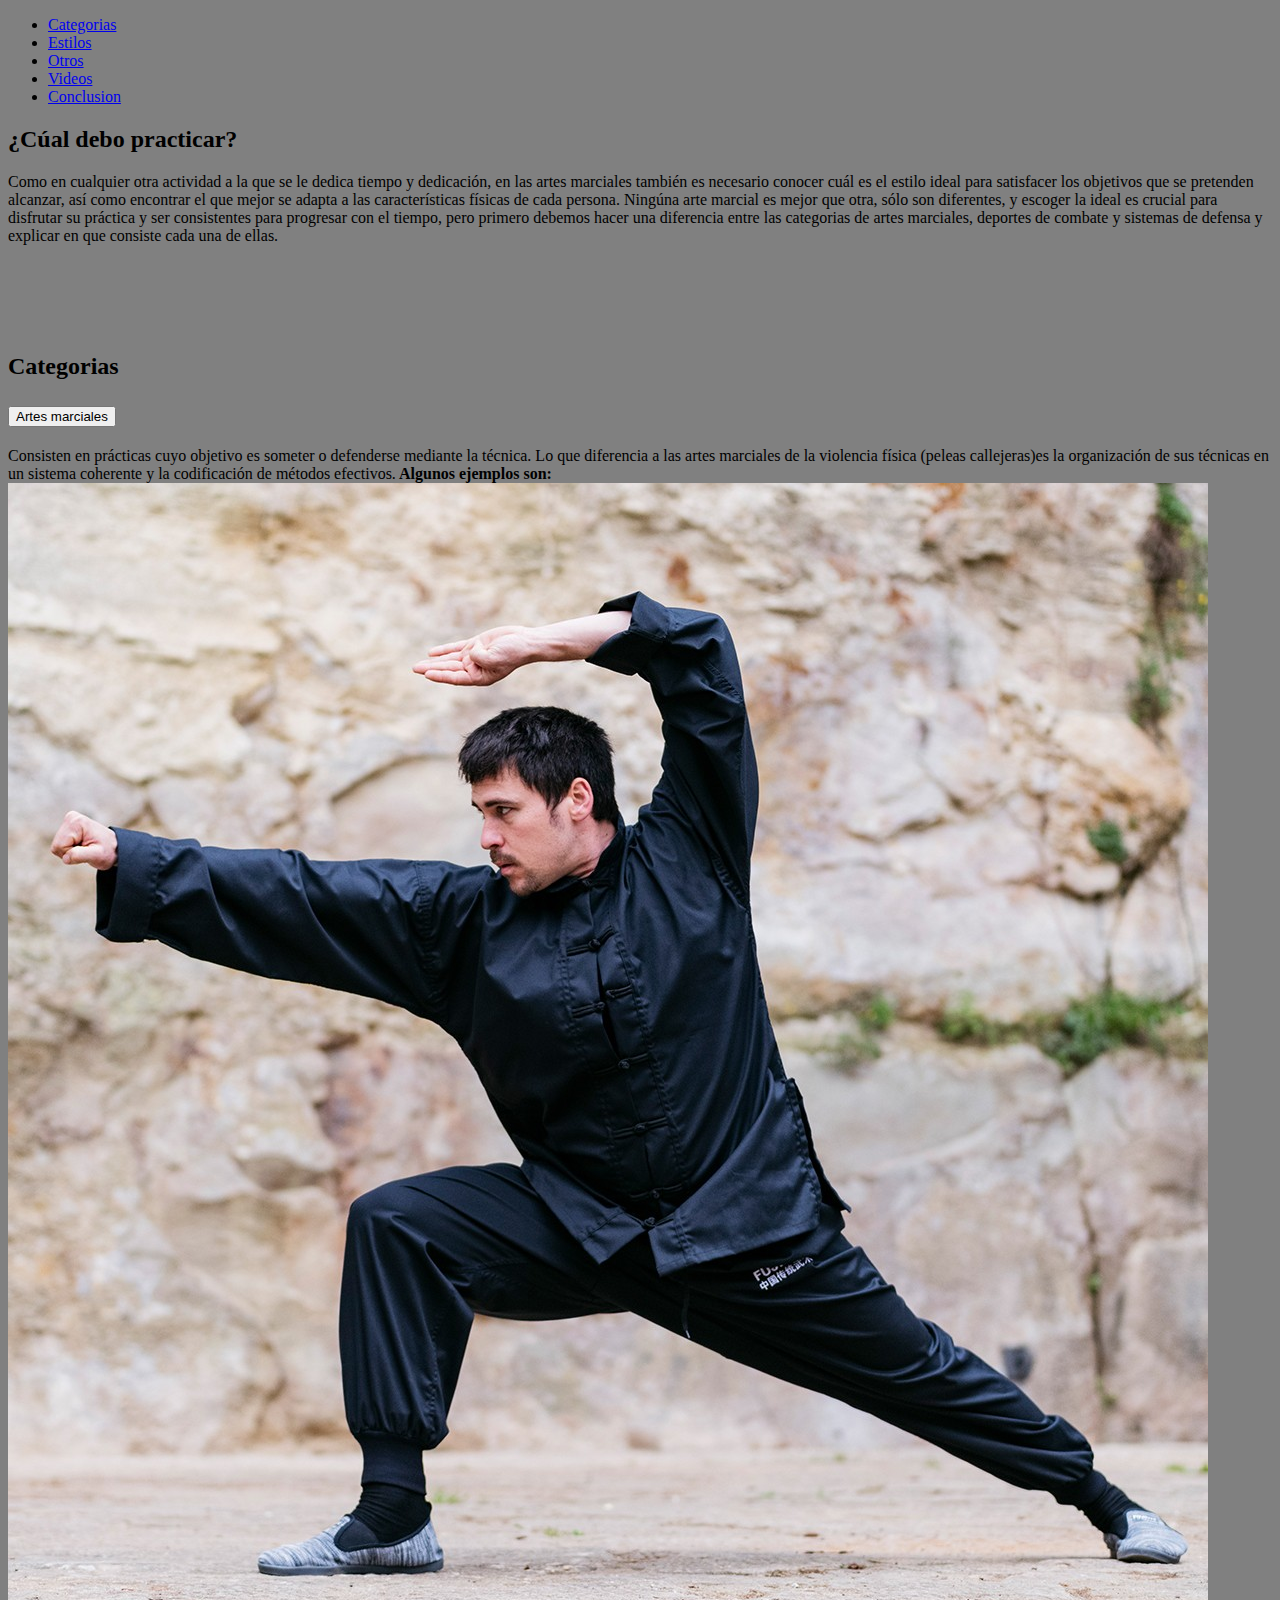
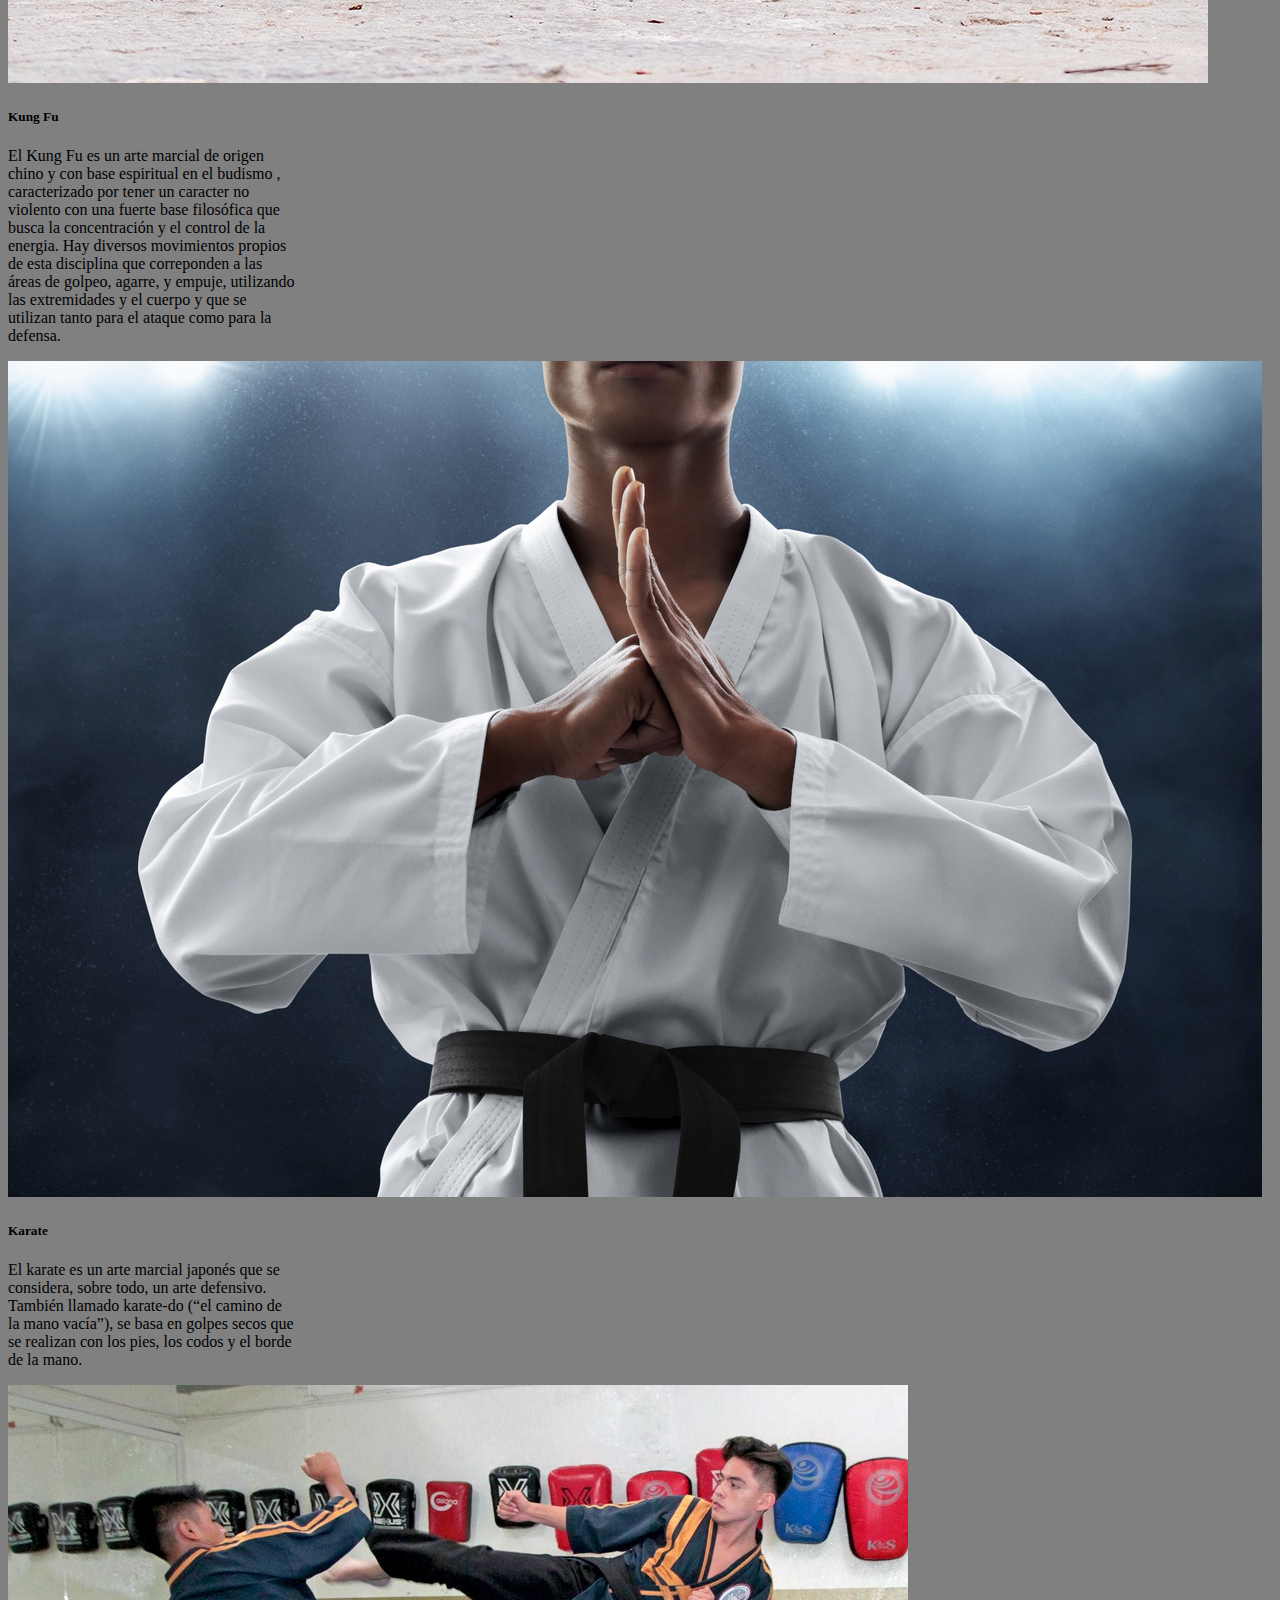
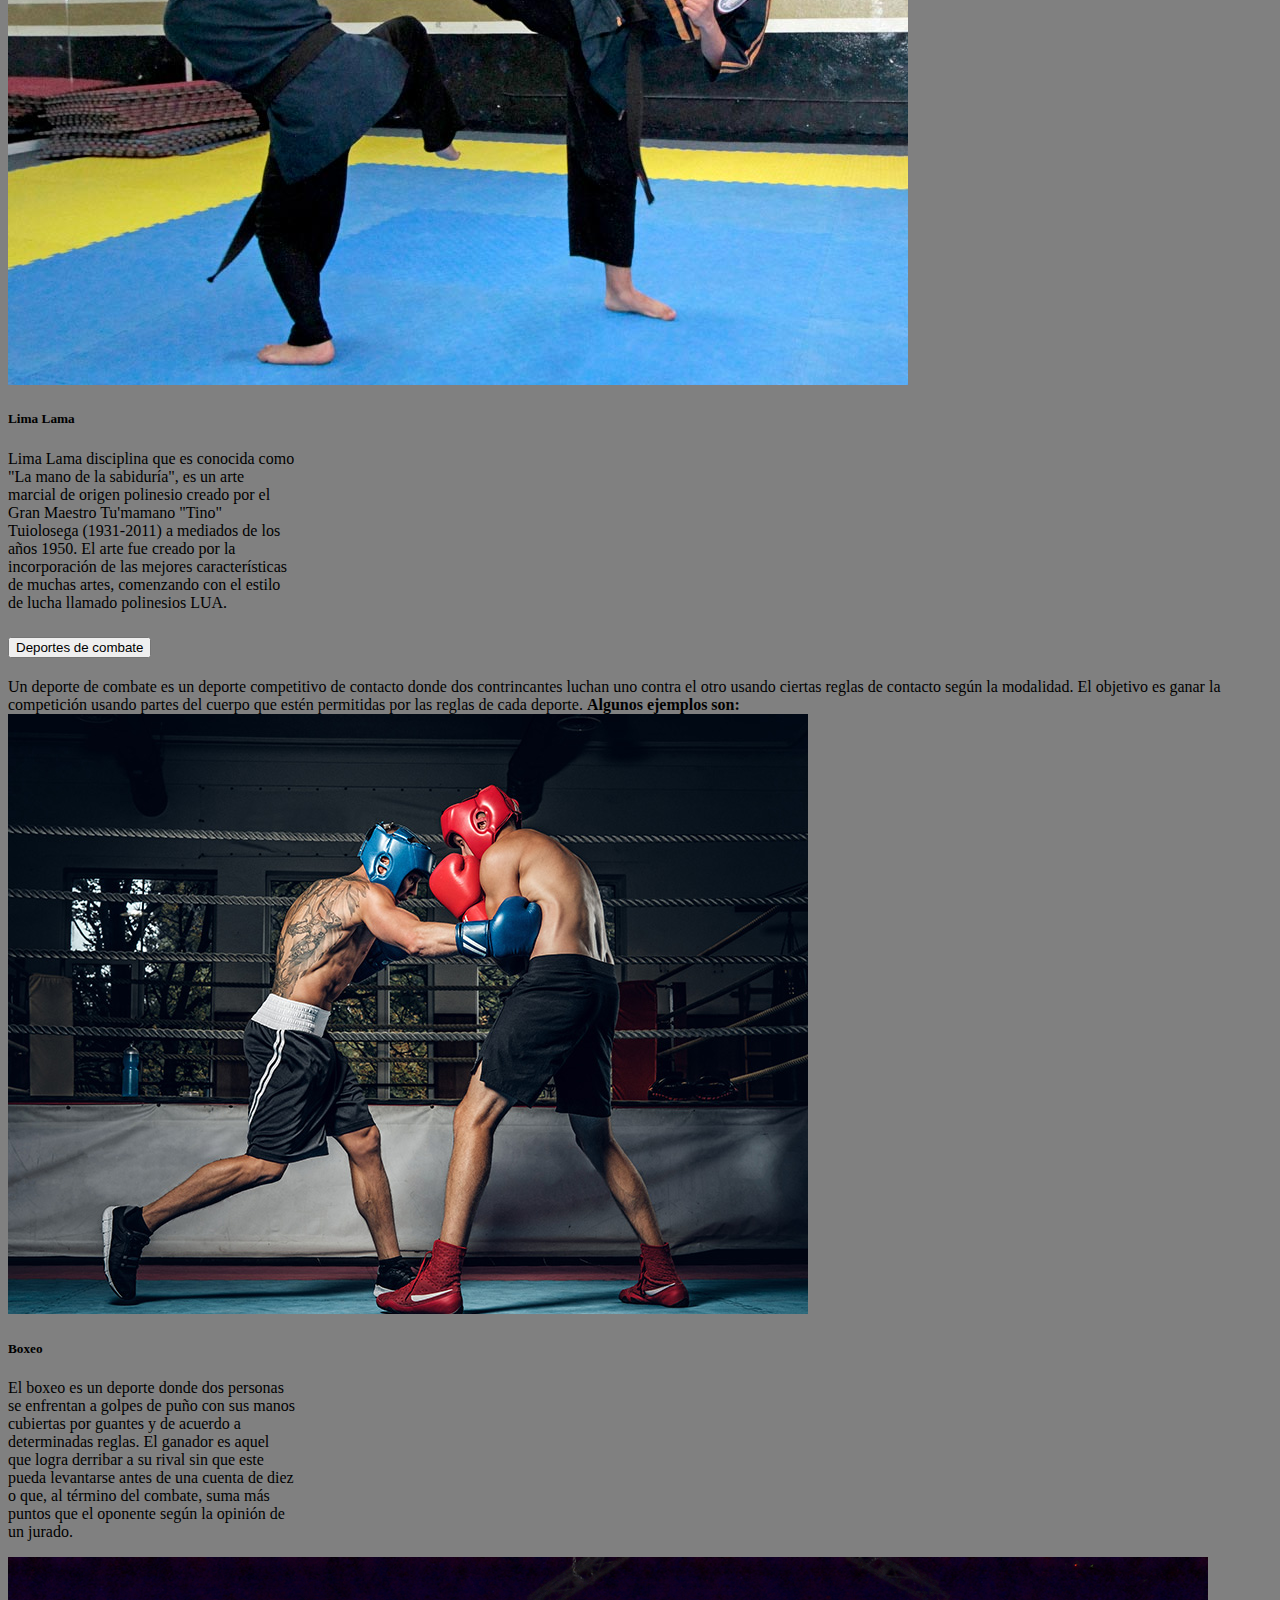
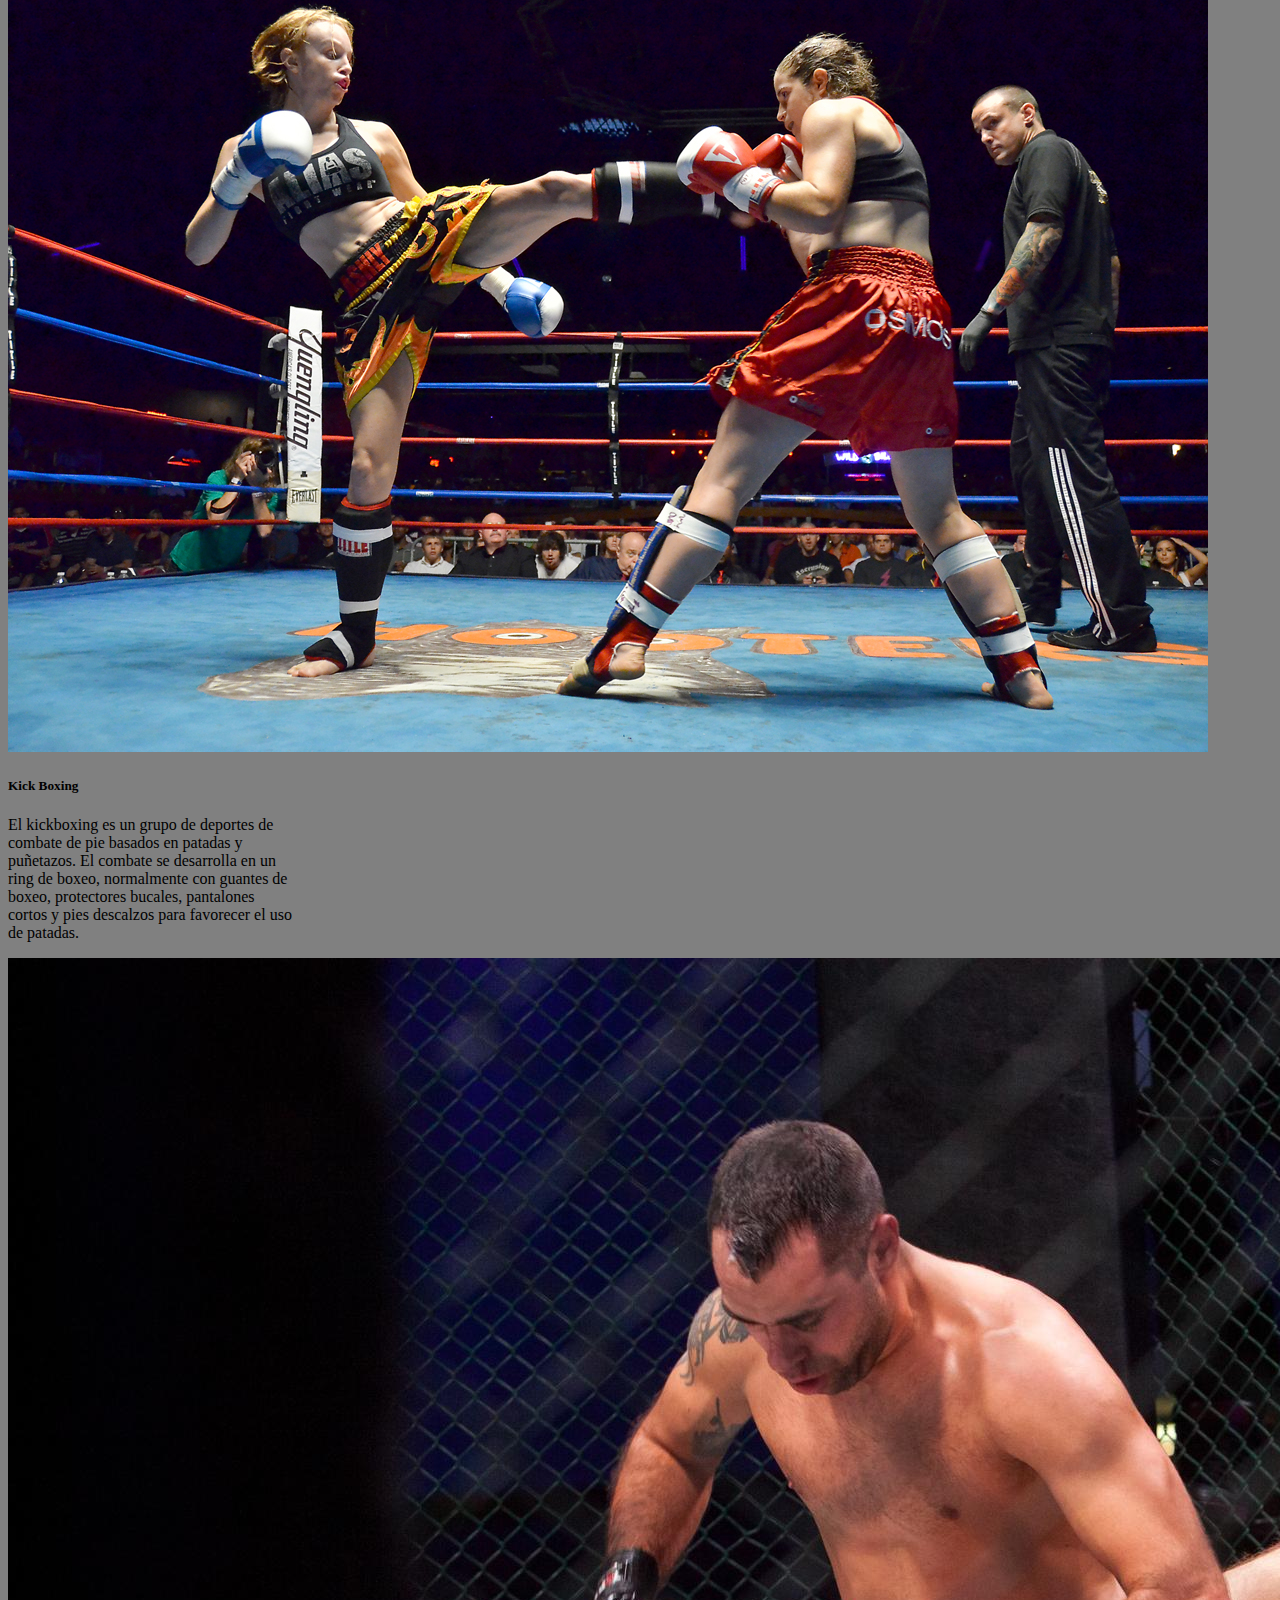
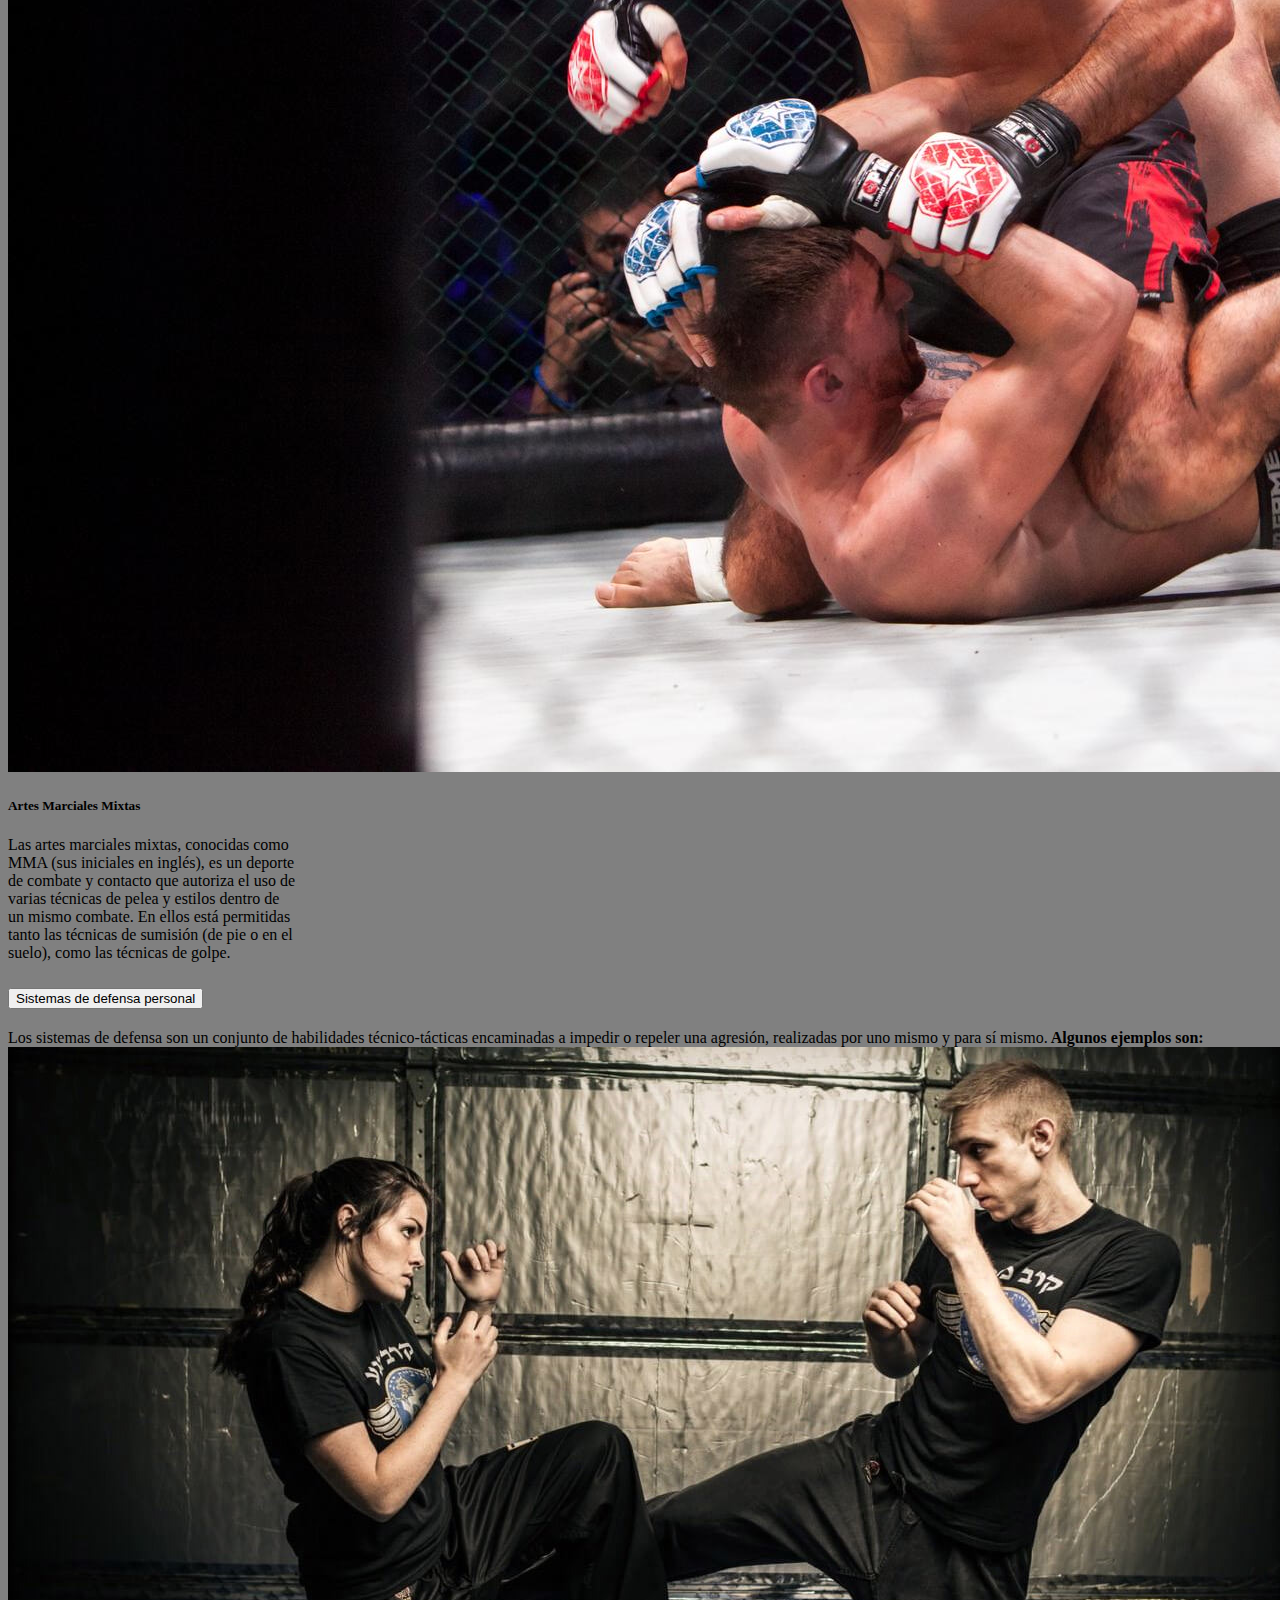
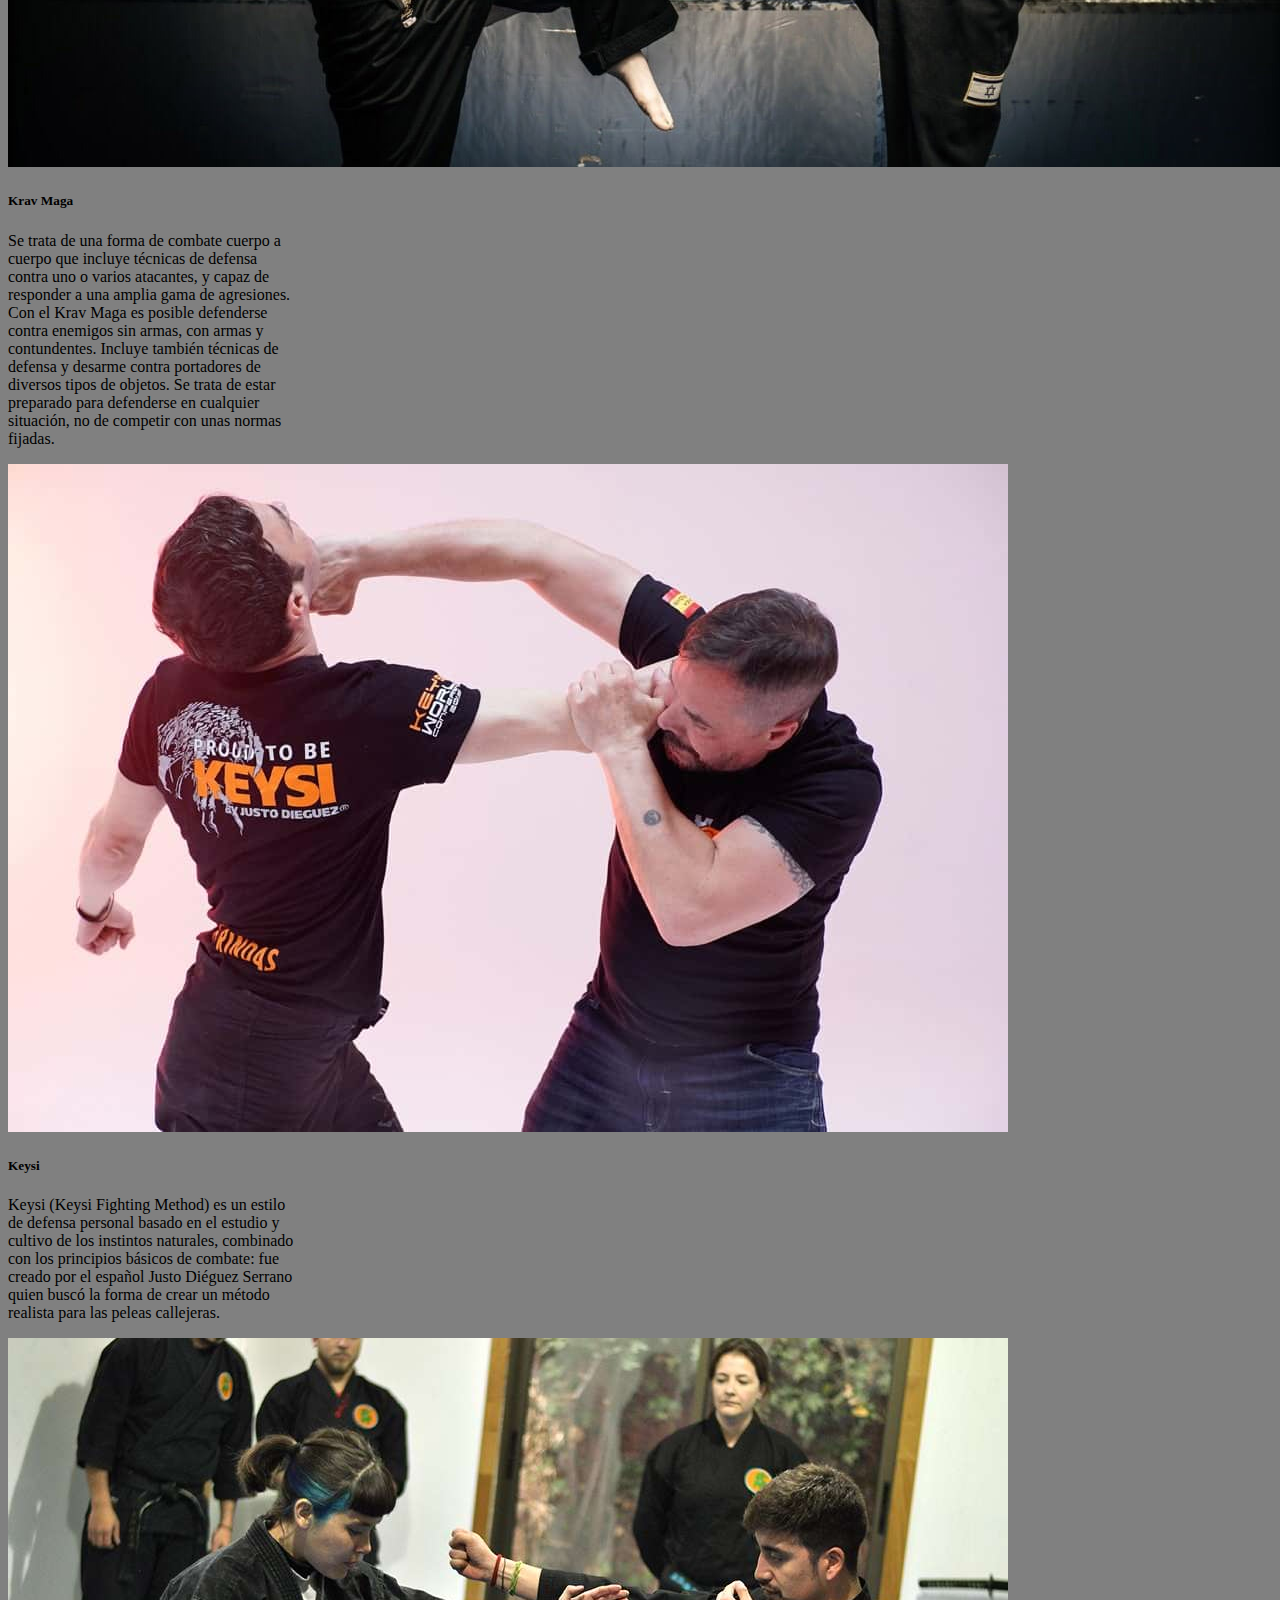
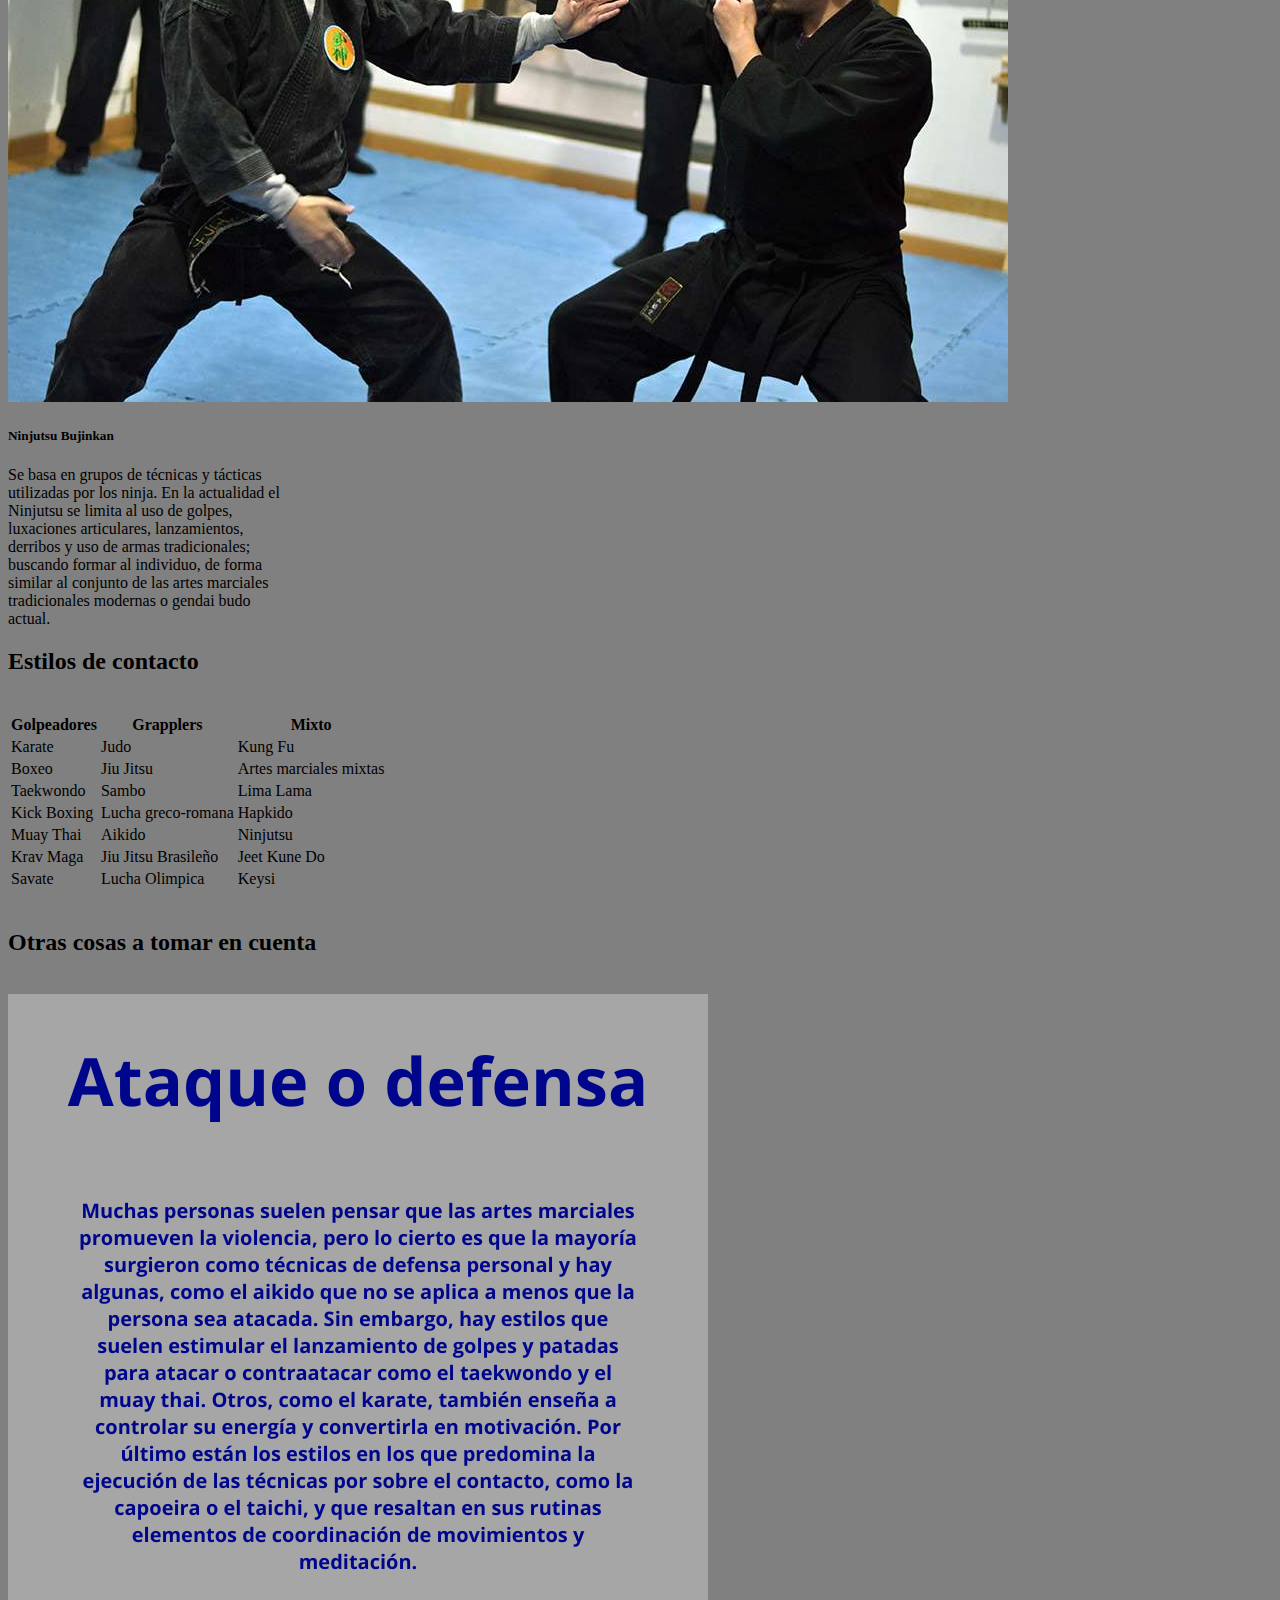
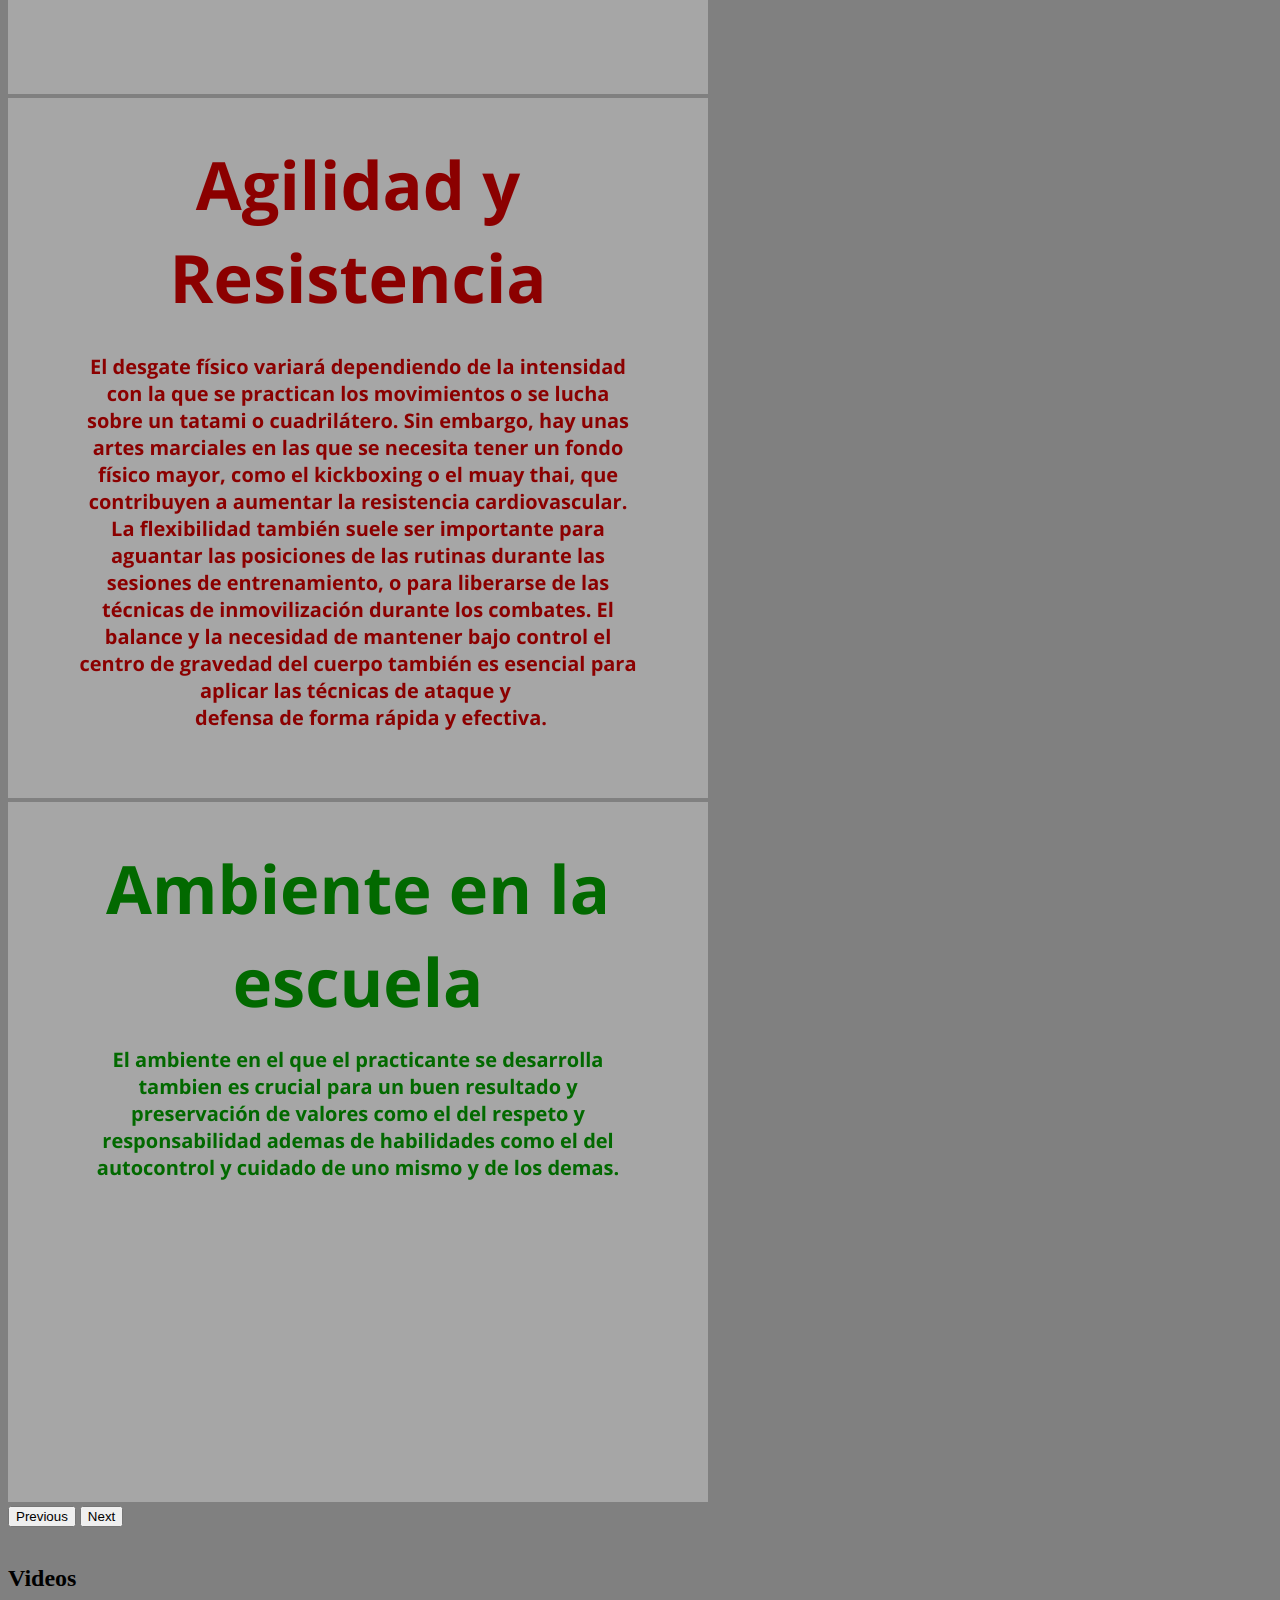
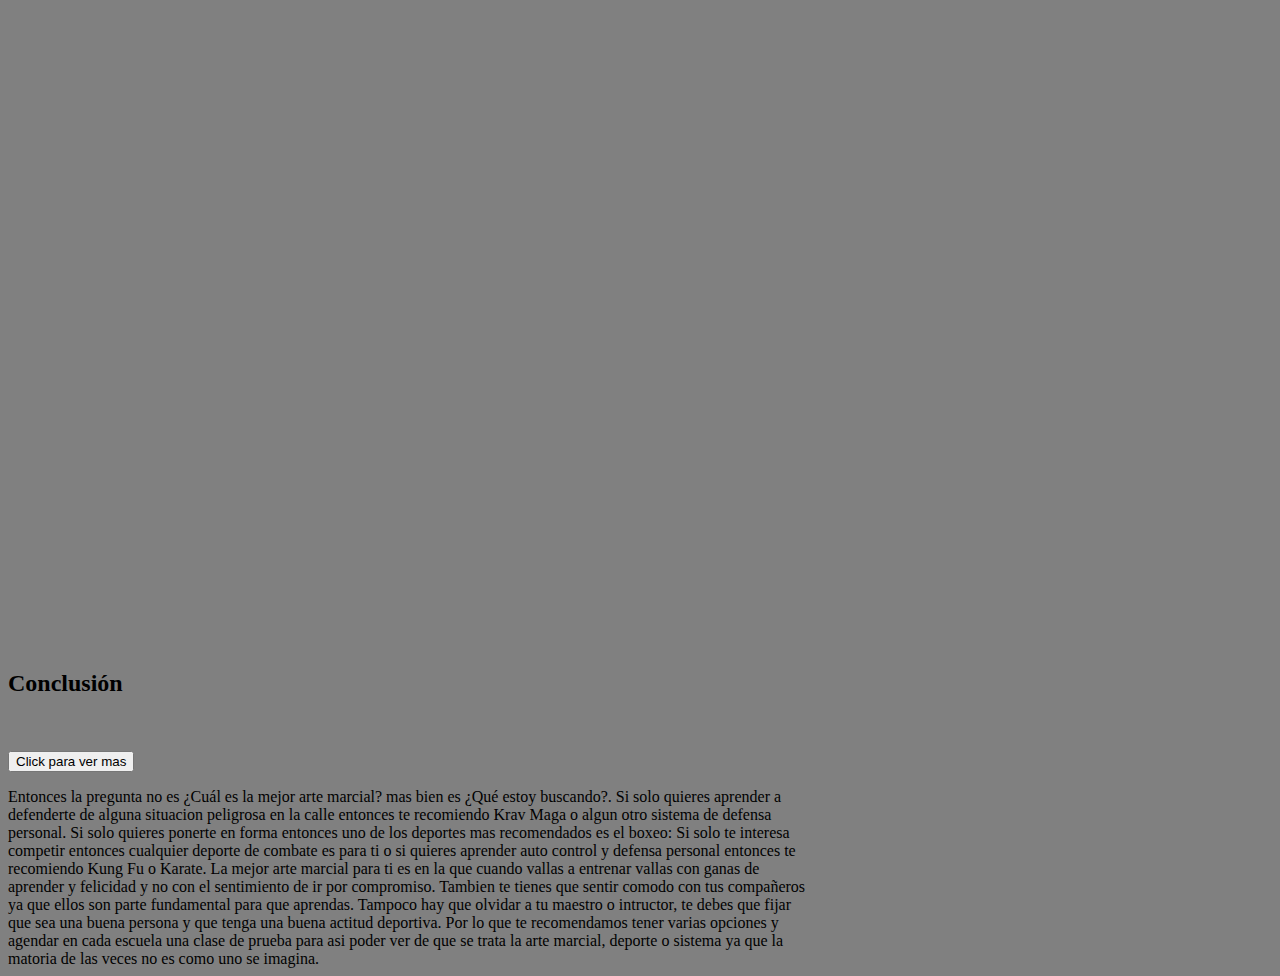
==== Index.html @ 3231413f "ya esta" ====
<!DOCTYPE html>
<html lang="es">
  <head>
    <meta charset="UTF-8" />
    <meta name="viewport" content="width=device-width, initial-scale=1.0" />
    <link
      href="https://cdn.jsdelivr.net/npm/bootstrap@5.3.1/dist/css/bootstrap.min.css"
      rel="stylesheet"
      integrity="sha384-4bw+/aepP/YC94hEpVNVgiZdgIC5+VKNBQNGCHeKRQN+PtmoHDEXuppvnDJzQIu9"
      crossorigin="anonymous"
    />
    <link rel="stylesheet" href="/CSS/Style.css" />
    <title>Document</title>
  </head>
  <body>
    <header>
      <nav class="navbar navbar-expand-lg bg-body-tertiary">
        <div class="container-fluid">
          <div class="collapse navbar-collapse" id="navbarNav">
            <ul class="navbar-nav">
              <li class="nav-item">
                <a
                  class="nav-link active"
                  aria-current="page"
                  href="#categorias"
                  >Categorias</a
                >
              </li>
              <li class="nav-item">
                <a
                  class="nav-link active"
                  aria-current="page"
                  href="#estilos"
                  >Estilos</a
                >
              </li>
              <li class="nav-item">
                <a
                  class="nav-link active"
                  aria-current="page"
                  href="#otros"
                  >Otros</a
                >
              </li>
              <li class="nav-item">
                <a
                  class="nav-link active"
                  aria-current="page"
                  href="#videos"
                  >Videos</a
                >
              </li>
              <li class="nav-item">
                <a
                  class="nav-link active"
                  aria-current="page"
                  href="#co"
                  >Conclusion</a
                >
              </li>
            </ul>
          </div>
        </div>
      </nav>
    </header>
    <main>
      <section>
        <h2>¿Cúal debo practicar?</h2>
        <p>
          Como en cualquier otra actividad a la que se le dedica tiempo y
          dedicación, en las artes marciales también es necesario conocer cuál
          es el estilo ideal para satisfacer los objetivos que se pretenden
          alcanzar, así como encontrar el que mejor se adapta a las
          características físicas de cada persona. Ningúna arte marcial es mejor
          que otra, sólo son diferentes, y escoger la ideal es crucial para
          disfrutar su práctica y ser consistentes para progresar con el tiempo,
          pero primero debemos hacer una diferencia entre las categorias de
          artes marciales, deportes de combate y sistemas de defensa y explicar
          en que consiste cada una de ellas.
        </p>
      </section>
      <br />
      <br />
      <br />
      <br />
      <section>
        <h2 id="categorias">Categorias</h2>
        <div class="accordion" id="accordionExample">
          <div class="accordion-item">
            <h2 class="accordion-header">
              <button
                class="accordion-button"
                type="button"
                data-bs-toggle="collapse"
                data-bs-target="#collapseOne"
                aria-expanded="true"
                aria-controls="collapseOne"
              >
                Artes marciales
              </button>
            </h2>
            <div
              id="collapseOne"
              class="accordion-collapse collapse show"
              data-bs-parent="#accordionExample"
            >
              <div class="accordion-body">
                Consisten en prácticas cuyo objetivo es someter o defenderse
                mediante la técnica. Lo que diferencia a las artes marciales de la
                violencia física (peleas callejeras)es la organización de sus
                técnicas en un sistema coherente y la codificación de métodos
                efectivos.<strong> Algunos ejemplos son:</strong>
              </div>
  
              <div class="container text-center">
                <div class="row">
                  <div class="col">
                    <div class="card" style="width: 18rem">
                      <img
                        src="/img/imgkungFu.jpg"
                        class="card-img-top"
                        alt="..."
                      />
                      <div class="card-body">
                        <h5 class="card-title">Kung Fu</h5>
                        <p class="card-text">
                          El Kung Fu es un arte marcial de origen chino y con base
                          espiritual en el budismo , caracterizado por tener un
                          caracter no violento con una fuerte base filosófica que
                          busca la concentración y el control de la energia. Hay
                          diversos movimientos propios de esta disciplina que
                          correponden a las áreas de golpeo, agarre, y empuje,
                          utilizando las extremidades y el cuerpo y que se
                          utilizan tanto para el ataque como para la defensa.
                        </p>
                      </div>
                    </div>
                  </div>
                  <div class="col">
                    <div class="card" style="width: 18rem">
                      <img
                        src="/img/imgKarate.jpg"
                        class="card-img-top"
                        alt="..."
                      />
                      <div class="card-body">
                        <h5 class="card-title">Karate</h5>
                        <p class="card-text">
                          El karate es un arte marcial japonés que se considera,
                          sobre todo, un arte defensivo. También llamado karate-do
                          (“el camino de la mano vacía”), se basa en golpes secos
                          que se realizan con los pies, los codos y el borde de la
                          mano.
                        </p>
                      </div>
                    </div>
                  </div>
  
                  <div class="col">
                    <div class="card" style="width: 18rem">
                      <img
                        src="/img/imgLimaLama.jpg"
                        class="card-img-top"
                        alt="..."
                      />
                      <div class="card-body">
                        <h5 class="card-title">Lima Lama</h5>
                        <p class="card-text">
                          Lima Lama disciplina que es conocida como "La mano de la
                          sabiduría", es un arte marcial de origen polinesio
                          creado por el Gran Maestro Tu'mamano "Tino" Tuiolosega
                          (1931-2011) a mediados de los años 1950. El arte fue
                          creado por la incorporación de las mejores
                          características de muchas artes, comenzando con el
                          estilo de lucha llamado polinesios LUA.
                        </p>
                      </div>
                    </div>
                  </div>
                </div>
              </div>
            </div>
          </div>
          <div class="accordion-item">
            <h2 class="accordion-header">
              <button
                class="accordion-button collapsed"
                type="button"
                data-bs-toggle="collapse"
                data-bs-target="#collapseTwo"
                aria-expanded="false"
                aria-controls="collapseTwo"
              >
                Deportes de combate
              </button>
            </h2>
            <div
              id="collapseTwo"
              class="accordion-collapse collapse"
              data-bs-parent="#accordionExample"
            >
              <div class="accordion-body">
                Un deporte de combate es un deporte competitivo de contacto donde
                dos contrincantes luchan uno contra el otro usando ciertas reglas
                de contacto según la modalidad. El objetivo es ganar la
                competición usando partes del cuerpo que estén permitidas por las
                reglas de cada deporte. <strong> Algunos ejemplos son:</strong>
              </div>
              <div class="container text-center">
                <div class="row">
                  <div class="col">
                    <div class="card" style="width: 18rem">
                      <img
                        src="/img/imgBoxeo.jpg"
                        class="card-img-top"
                        alt="..."
                      />
                      <div class="card-body">
                        <h5 class="card-title">Boxeo</h5>
                        <p class="card-text">
                          El boxeo es un deporte donde dos personas se enfrentan a
                          golpes de puño con sus manos cubiertas por guantes y de
                          acuerdo a determinadas reglas. El ganador es aquel que
                          logra derribar a su rival sin que este pueda levantarse
                          antes de una cuenta de diez o que, al término del
                          combate, suma más puntos que el oponente según la
                          opinión de un jurado.
                        </p>
                      </div>
                    </div>
                  </div>
                  <div class="col">
                    <div class="card" style="width: 18rem">
                      <img
                        src="/img/imgKickBoxing.jpg"
                        class="card-img-top"
                        alt="..."
                      />
                      <div class="card-body">
                        <h5 class="card-title">Kick Boxing</h5>
                        <p class="card-text">
                          El kickboxing es un grupo de deportes de combate de pie
                          basados en patadas y puñetazos. El combate se desarrolla
                          en un ring de boxeo, normalmente con guantes de boxeo,
                          protectores bucales, pantalones cortos y pies descalzos
                          para favorecer el uso de patadas.
                        </p>
                      </div>
                    </div>
                  </div>
  
                  <div class="col">
                    <div class="card" style="width: 18rem">
                      <img
                        src="/img/imgMMA.jpg"
                        class="card-img-top"
                        alt="..."
                      />
                      <div class="card-body">
                        <h5 class="card-title">Artes Marciales Mixtas</h5>
                        <p class="card-text">
                          Las artes marciales mixtas, conocidas como MMA (sus
                          iniciales en inglés), es un deporte de combate y
                          contacto que autoriza el uso de varias técnicas de pelea
                          y estilos dentro de un mismo combate. En ellos está
                          permitidas tanto las técnicas de sumisión (de pie o en
                          el suelo), como las técnicas de golpe.
                        </p>
                      </div>
                    </div>
                  </div>
                </div>
              </div>
            </div>
          </div>
          <div class="accordion-item">
            <h2 class="accordion-header">
              <button
                class="accordion-button collapsed"
                type="button"
                data-bs-toggle="collapse"
                data-bs-target="#collapseThree"
                aria-expanded="false"
                aria-controls="collapseThree"
              >
                Sistemas de defensa personal
              </button>
            </h2>
            <div
              id="collapseThree"
              class="accordion-collapse collapse"
              data-bs-parent="#accordionExample"
            >
              <div class="accordion-body">
                Los sistemas de defensa son un conjunto de habilidades
                técnico-tácticas encaminadas a impedir o repeler una agresión,
                realizadas por uno mismo y para sí mismo.<strong>
                  Algunos ejemplos son:</strong
                >
              </div>
              <div class="container text-center">
                <div class="row">
                  <div class="col">
                    <div class="card" style="width: 18rem">
                      <img
                        src="/img/imgKravMaga.jpg"
                        class="card-img-top"
                        alt="..."
                      />
                      <div class="card-body">
                        <h5 class="card-title">Krav Maga</h5>
                        <p class="card-text">
                          Se trata de una forma de combate cuerpo a cuerpo que
                          incluye técnicas de defensa contra uno o varios
                          atacantes, y capaz de responder a una amplia gama de
                          agresiones. Con el Krav Maga es posible defenderse
                          contra enemigos sin armas, con armas y contundentes.
                          Incluye también técnicas de defensa y desarme contra
                          portadores de diversos tipos de objetos. Se trata de
                          estar preparado para defenderse en cualquier situación,
                          no de competir con unas normas fijadas.
                        </p>
                      </div>
                    </div>
                  </div>
                  <div class="col">
                    <div class="card" style="width: 18rem">
                      <img
                        src="/img/imgKeysi.jpg"
                        class="card-img-top"
                        alt="..."
                      />
                      <div class="card-body">
                        <h5 class="card-title">Keysi</h5>
                        <p class="card-text">
                          Keysi (Keysi Fighting Method) es un estilo de defensa
                          personal basado en el estudio y cultivo de los instintos
                          naturales, combinado con los principios básicos de
                          combate: fue creado por el español Justo Diéguez Serrano
                          quien buscó la forma de crear un método realista para
                          las peleas callejeras.
                        </p>
                      </div>
                    </div>
                  </div>
  
                  <div class="col">
                    <div class="card" style="width: 18rem">
                      <img
                        src="/img/imgNinjutsu.jpg"
                        class="card-img-top"
                        alt="..."
                      />
                      <div class="card-body">
                        <h5 class="card-title">Ninjutsu Bujinkan</h5>
                        <p class="card-text">
                          Se basa en grupos de técnicas y tácticas utilizadas por
                          los ninja. En la actualidad el Ninjutsu se limita al uso
                          de golpes, luxaciones articulares, lanzamientos,
                          derribos y uso de armas tradicionales; buscando formar
                          al individuo, de forma similar al conjunto de las artes
                          marciales tradicionales modernas o gendai budo actual.
                        </p>
                      </div>
                    </div>
                  </div>
                </div>
              </div>
            </div>
          </div>
        </div>
      </section>
      <section>
        <h2 id="estilos">Estilos de contacto</h2>
        <br />
        <table class="table table-dark table-striped">
          <tr>
            <th>Golpeadores</th>
            <th>Grapplers</th>
            <th>Mixto</th>
          </tr>
          <tr>
            <td>Karate</td>
            <td>Judo</td>
            <td>Kung Fu</td>
          </tr>
          <tr>
            <td>Boxeo</td>
            <td>Jiu Jitsu</td>
            <td>Artes marciales mixtas</td>
          </tr>
          <tr>
            <td>Taekwondo</td>
            <td>Sambo</td>
            <td>Lima Lama</td>
          </tr>
          <tr>
            <td>Kick Boxing</td>
            <td>Lucha greco-romana</td>
            <td>Hapkido</td>
          </tr>
          <tr>
            <td>Muay Thai</td>
            <td>Aikido</td>
            <td>Ninjutsu</td>
          </tr>
          <tr>
            <td>Krav Maga</td>
            <td>Jiu Jitsu Brasileño</td>
            <td>Jeet Kune Do</td>
          </tr>
          <tr>
            <td>Savate</td>
            <td>Lucha Olimpica</td>
            <td>Keysi</td>
          </tr>
        </table>
      </section>
      <br>
      <section class="container-sm">
        <h2 id="otros">Otras cosas a tomar en cuenta</h2>
        <br />
        <div id="carouselExample" class="carousel slide container-sm">
          <div class="carousel-inner">
            <div class="carousel-item active">
              <img
                src="/img/imgAtaque.png"
                class="d-block w-100"
                alt="100px"
                height="700px"
              />
            </div>
            <div class="carousel-item">
              <img
                src="/img/imgAgilidad.png"
                class="d-block w-100"
                alt="100px"
                height="700px"
              />
            </div>
            <div class="carousel-item">
              <img
                src="/img/imgAmbiente.png"
                class="d-block w-100"
                alt="100px"
                height="700px"
              />
            </div>
          </div>
          <button
            class="carousel-control-prev"
            type="button"
            data-bs-target="#carouselExample"
            data-bs-slide="prev"
          >
            <span class="carousel-control-prev-icon" aria-hidden="true"></span>
            <span class="visually-hidden">Previous</span>
          </button>
          <button
            class="carousel-control-next"
            type="button"
            data-bs-target="#carouselExample"
            data-bs-slide="next"
          >
            <span class="carousel-control-next-icon" aria-hidden="true"></span>
            <span class="visually-hidden">Next</span>
          </button>
        </div>
      </section>
      <br>
      <section>
        <div class="container text-center">
          <h2 id="videos">Videos</h2>
          <div class="row">
            <div class="col">
              <iframe
                width="560"
                height="315"
                src="https://www.youtube.com/embed/2RwvU5Iuhfs?si=D4jp85lC6Nu6OdGp"
                title="YouTube video player"
                frameborder="0"
                allow="accelerometer; autoplay; clipboard-write; encrypted-media; gyroscope; picture-in-picture; web-share"
                allowfullscreen
                class="ajustarElementoCentro"
              ></iframe>
            </div>
            <div class="col"></div>
            <div class="col">
              <iframe
                width="560"
                height="315"
                src="https://www.youtube.com/embed/PA5SdMKw2DI?si=IlJ-imymdvwQT5QC"
                title="YouTube video player"
                frameborder="0"
                allow="accelerometer; autoplay; clipboard-write; encrypted-media; gyroscope; picture-in-picture; web-share"
                allowfullscreen
                class="ajustarElementoCentro"
              ></iframe>
            </div>
          </div>
        </div>
      </section>
      <section class="container-sm">
        <h2 id="co">Conclusión</h2>
        <br />
        <p>
          <button
            class="btn btn-primary"
            type="button"
            data-bs-toggle="collapse"
            data-bs-target="#collapseWidthExample"
            aria-expanded="false"
            aria-controls="collapseWidthExample"
          >
            Click para ver mas
          </button>
        </p>
        <div style="min-height: 120px">
          <div class="collapse collapse-horizontal" id="collapseWidthExample">
            <div class="card card-body" style="width: 800px">
              Entonces la pregunta no es ¿Cuál es la mejor arte marcial? mas
              bien es ¿Qué estoy buscando?. Si solo quieres aprender a
              defenderte de alguna situacion peligrosa en la calle entonces te
              recomiendo Krav Maga o algun otro sistema de defensa personal. Si
              solo quieres ponerte en forma entonces uno de los deportes mas
              recomendados es el boxeo: Si solo te interesa competir entonces
              cualquier deporte de combate es para ti o si quieres aprender auto
              control y defensa personal entonces te recomiendo Kung Fu o
              Karate. La mejor arte marcial para ti es en la que cuando vallas a
              entrenar vallas con ganas de aprender y felicidad y no con el
              sentimiento de ir por compromiso. Tambien te tienes que sentir
              comodo con tus compañeros ya que ellos son parte fundamental para
              que aprendas. Tampoco hay que olvidar a tu maestro o intructor, te
              debes que fijar que sea una buena persona y que tenga una buena
              actitud deportiva. Por lo que te recomendamos tener varias
              opciones y agendar en cada escuela una clase de prueba para asi
              poder ver de que se trata la arte marcial, deporte o sistema ya
              que la matoria de las veces no es como uno se imagina.
            </div>
          </div>
        </div>
      </section>
    </main>
    <script
      src="https://cdn.jsdelivr.net/npm/bootstrap@5.3.1/dist/js/bootstrap.bundle.min.js"
      integrity="sha384-HwwvtgBNo3bZJJLYd8oVXjrBZt8cqVSpeBNS5n7C8IVInixGAoxmnlMuBnhbgrkm"
      crossorigin="anonymous"
    ></script>
  </body>
</html>
---- CSS/Style.css ----
html{
    background: gray;
}


@import "../node_modules/bootstrap/scss/bootstrap";
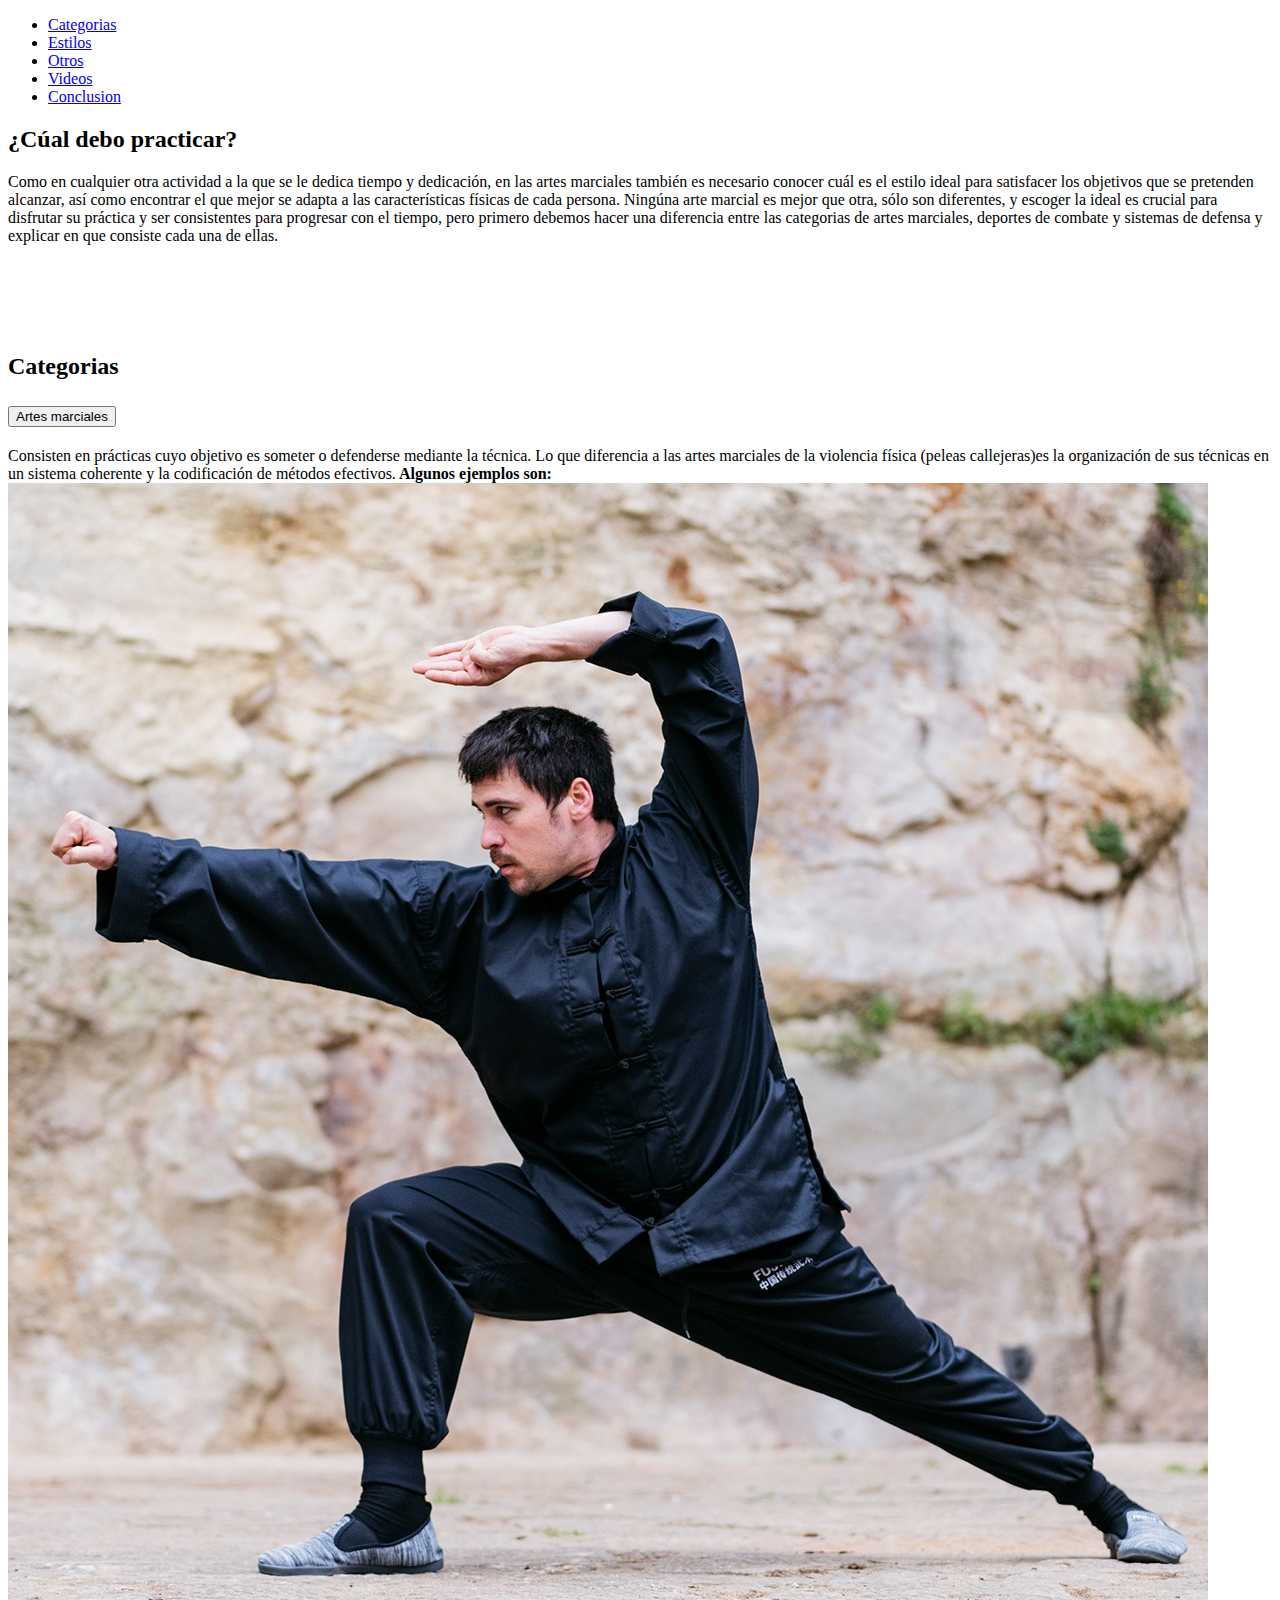
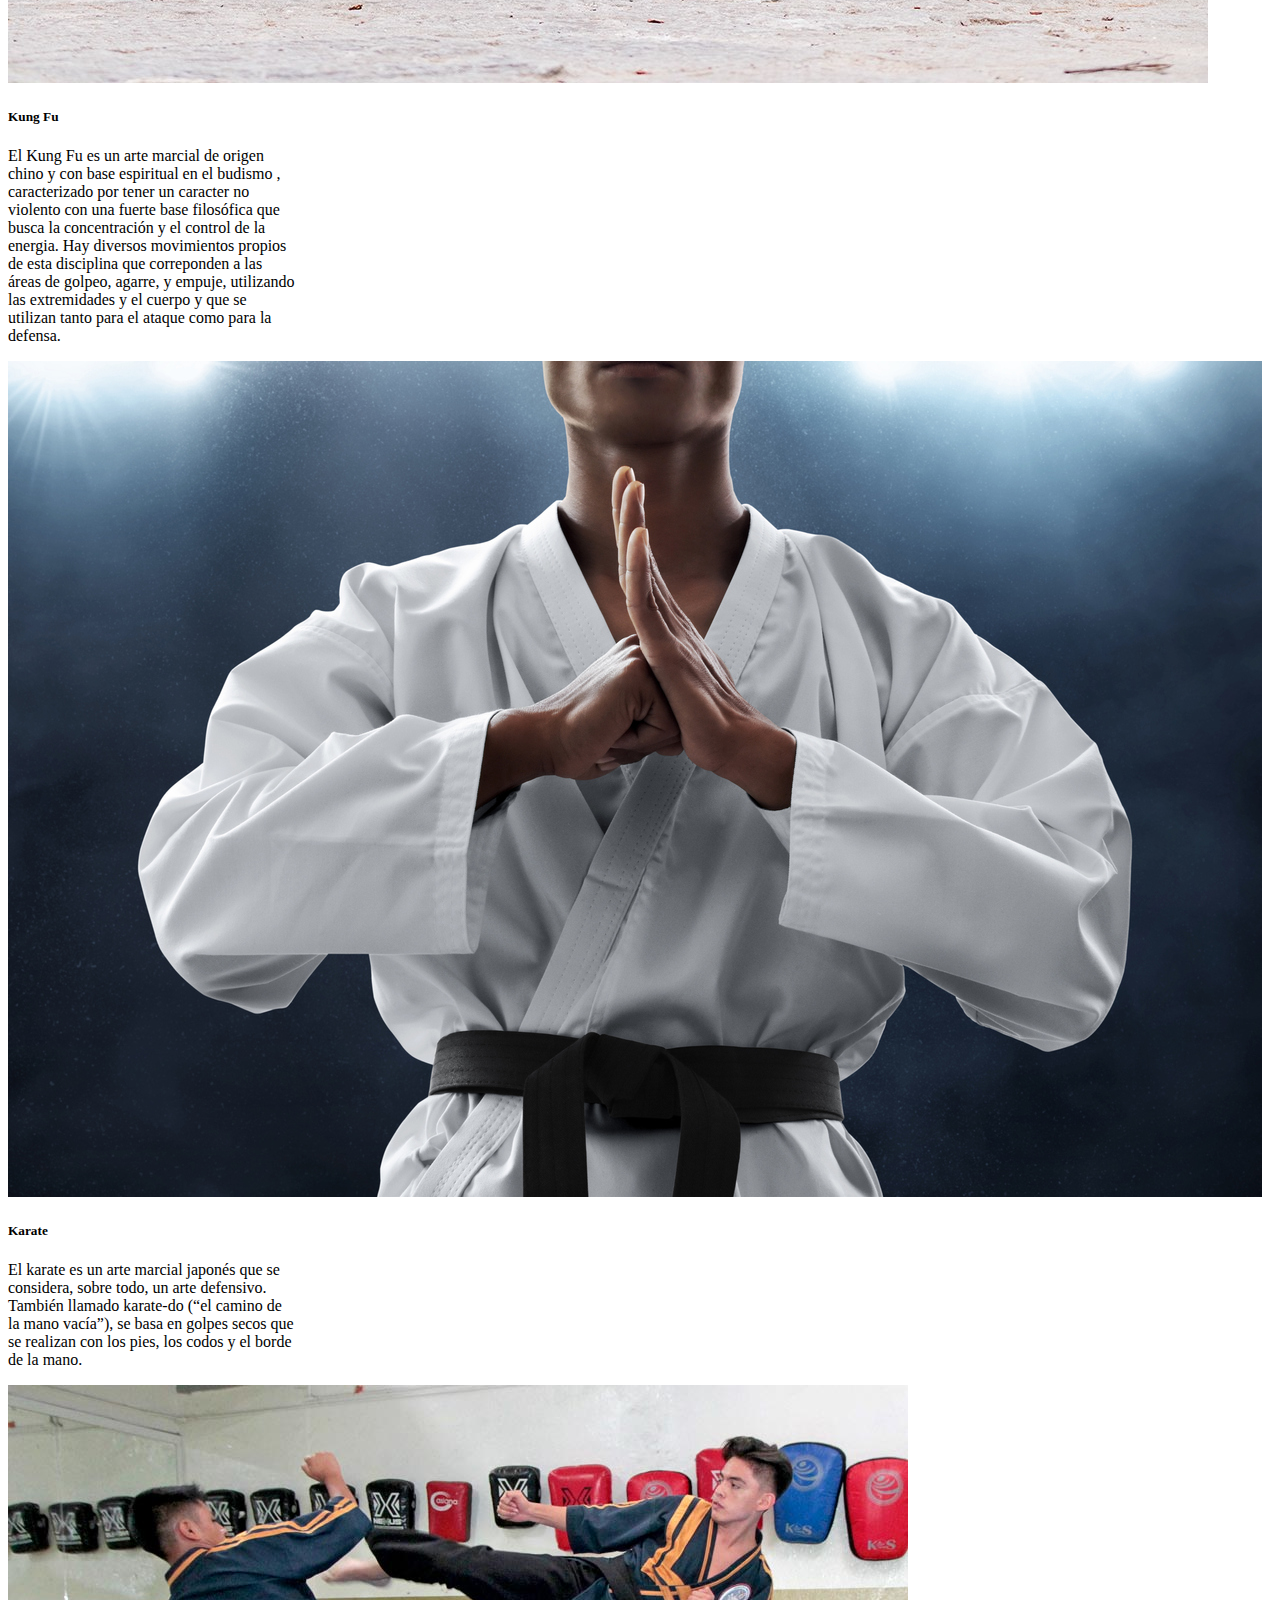
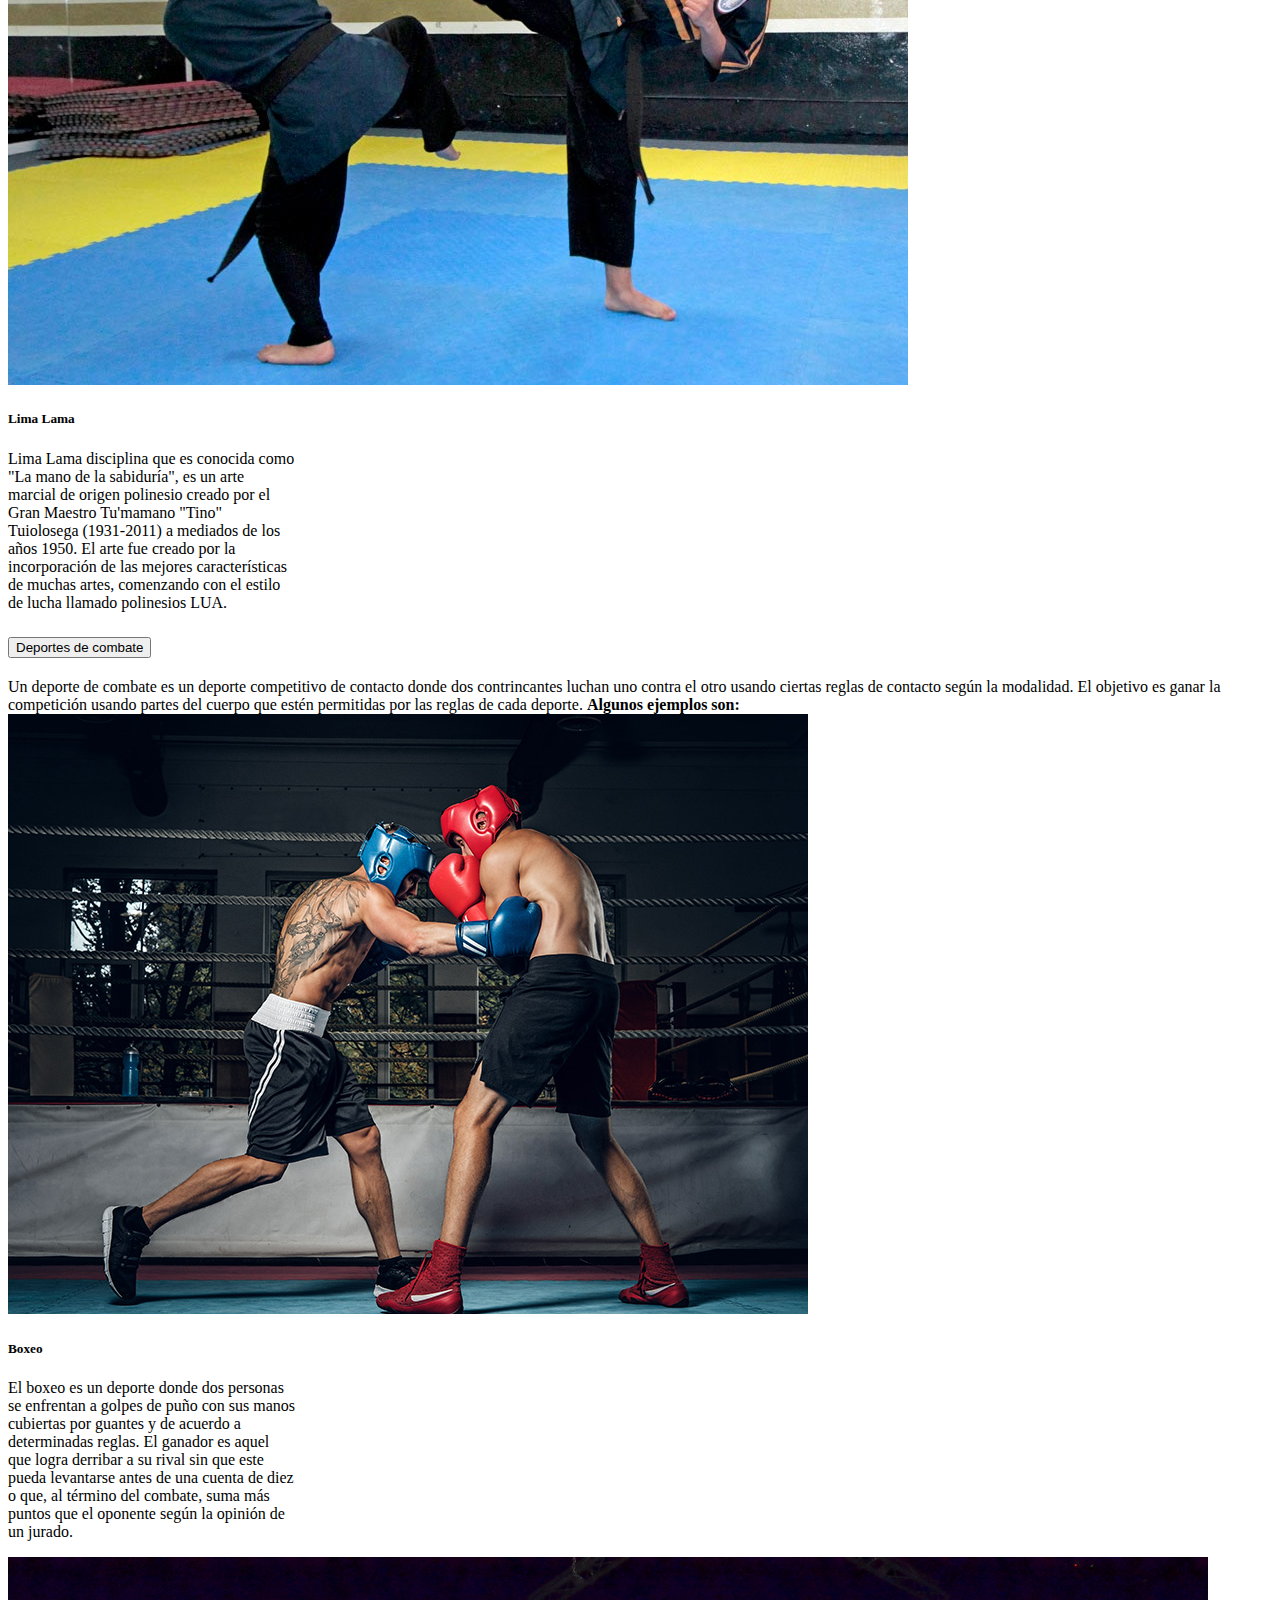
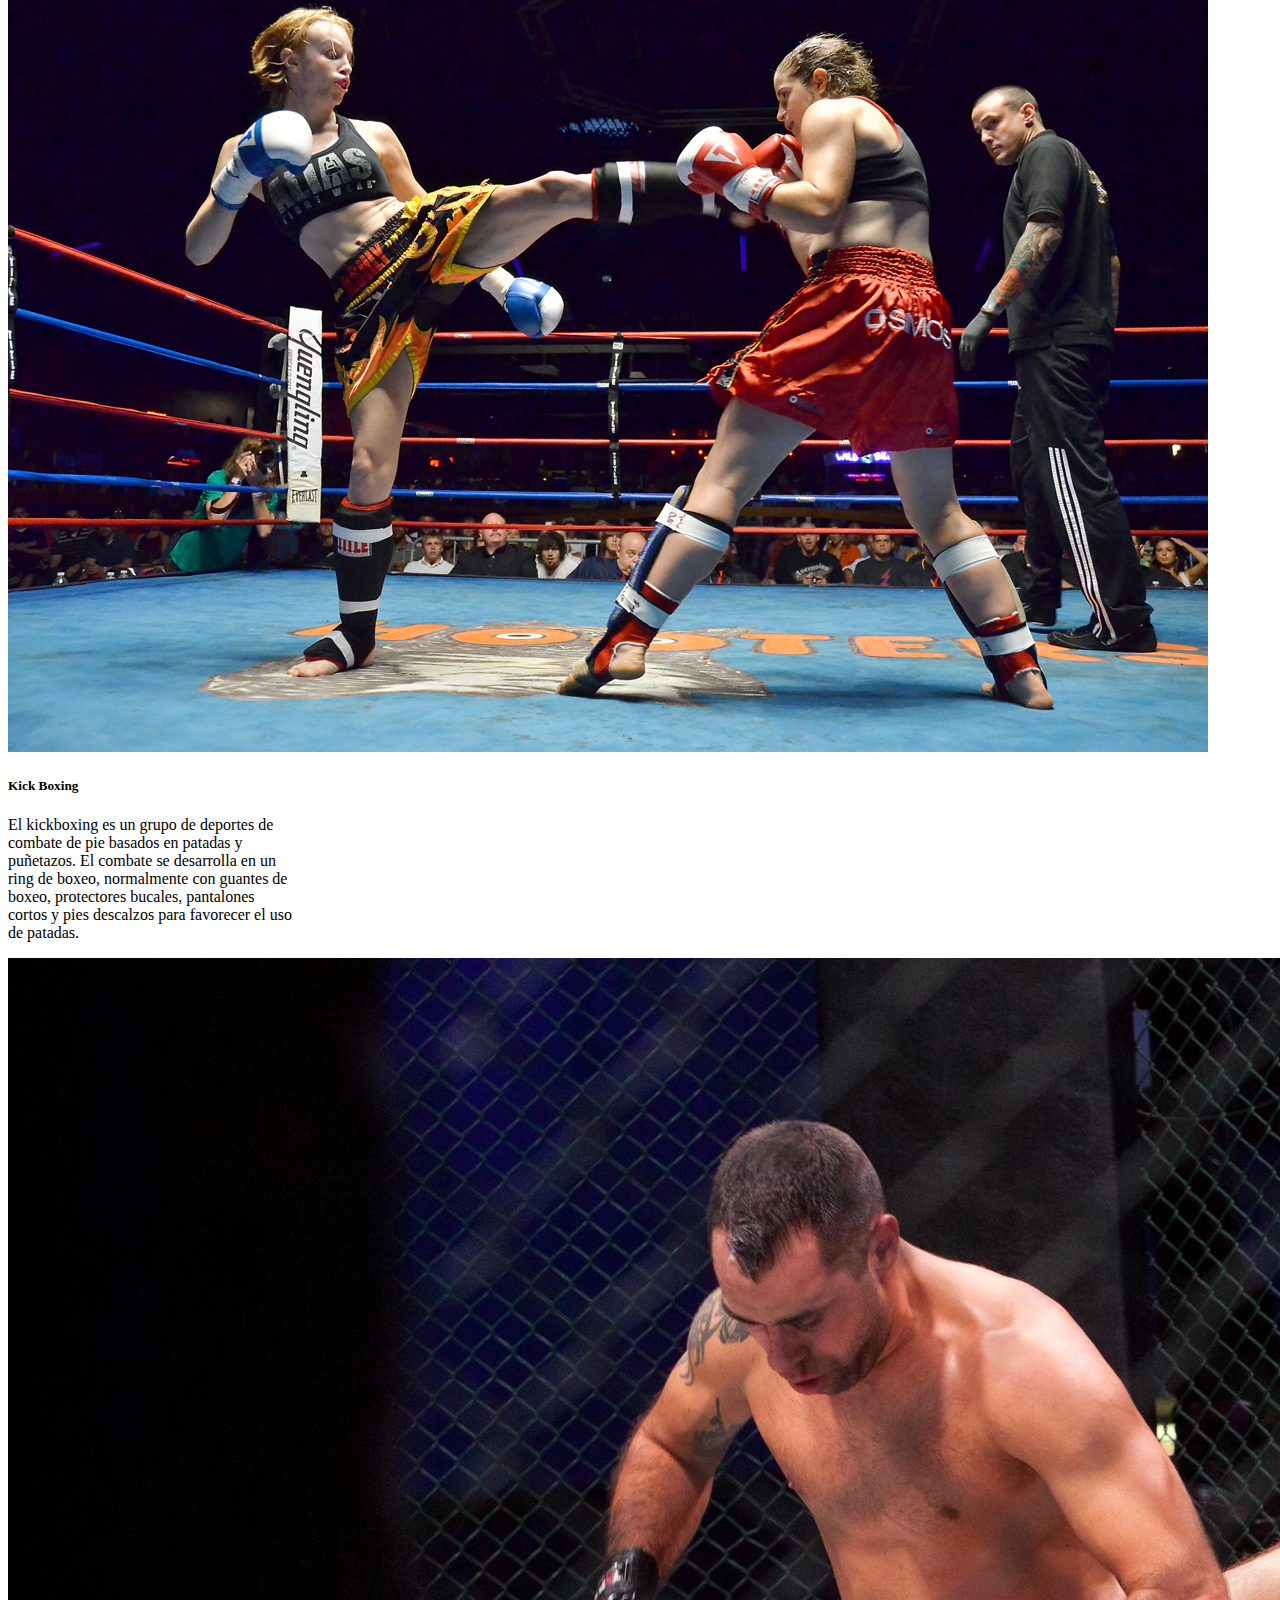
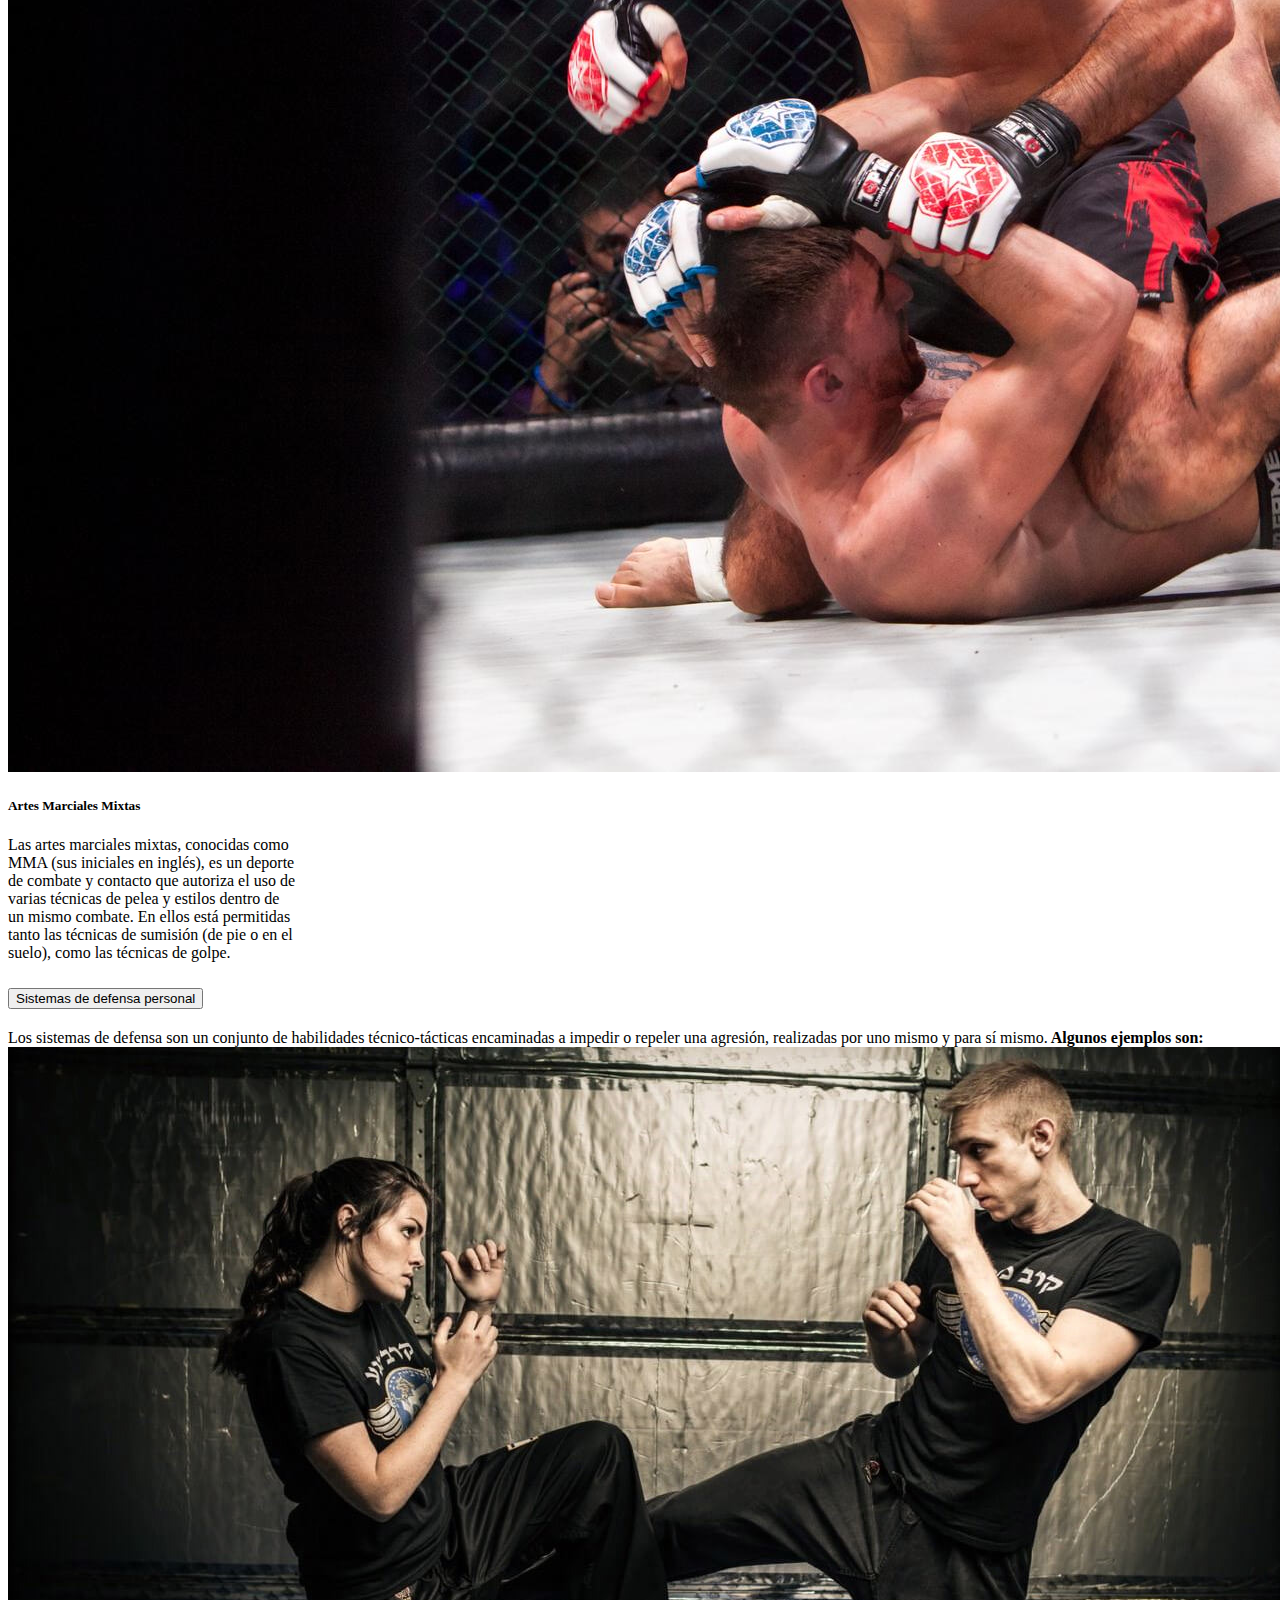
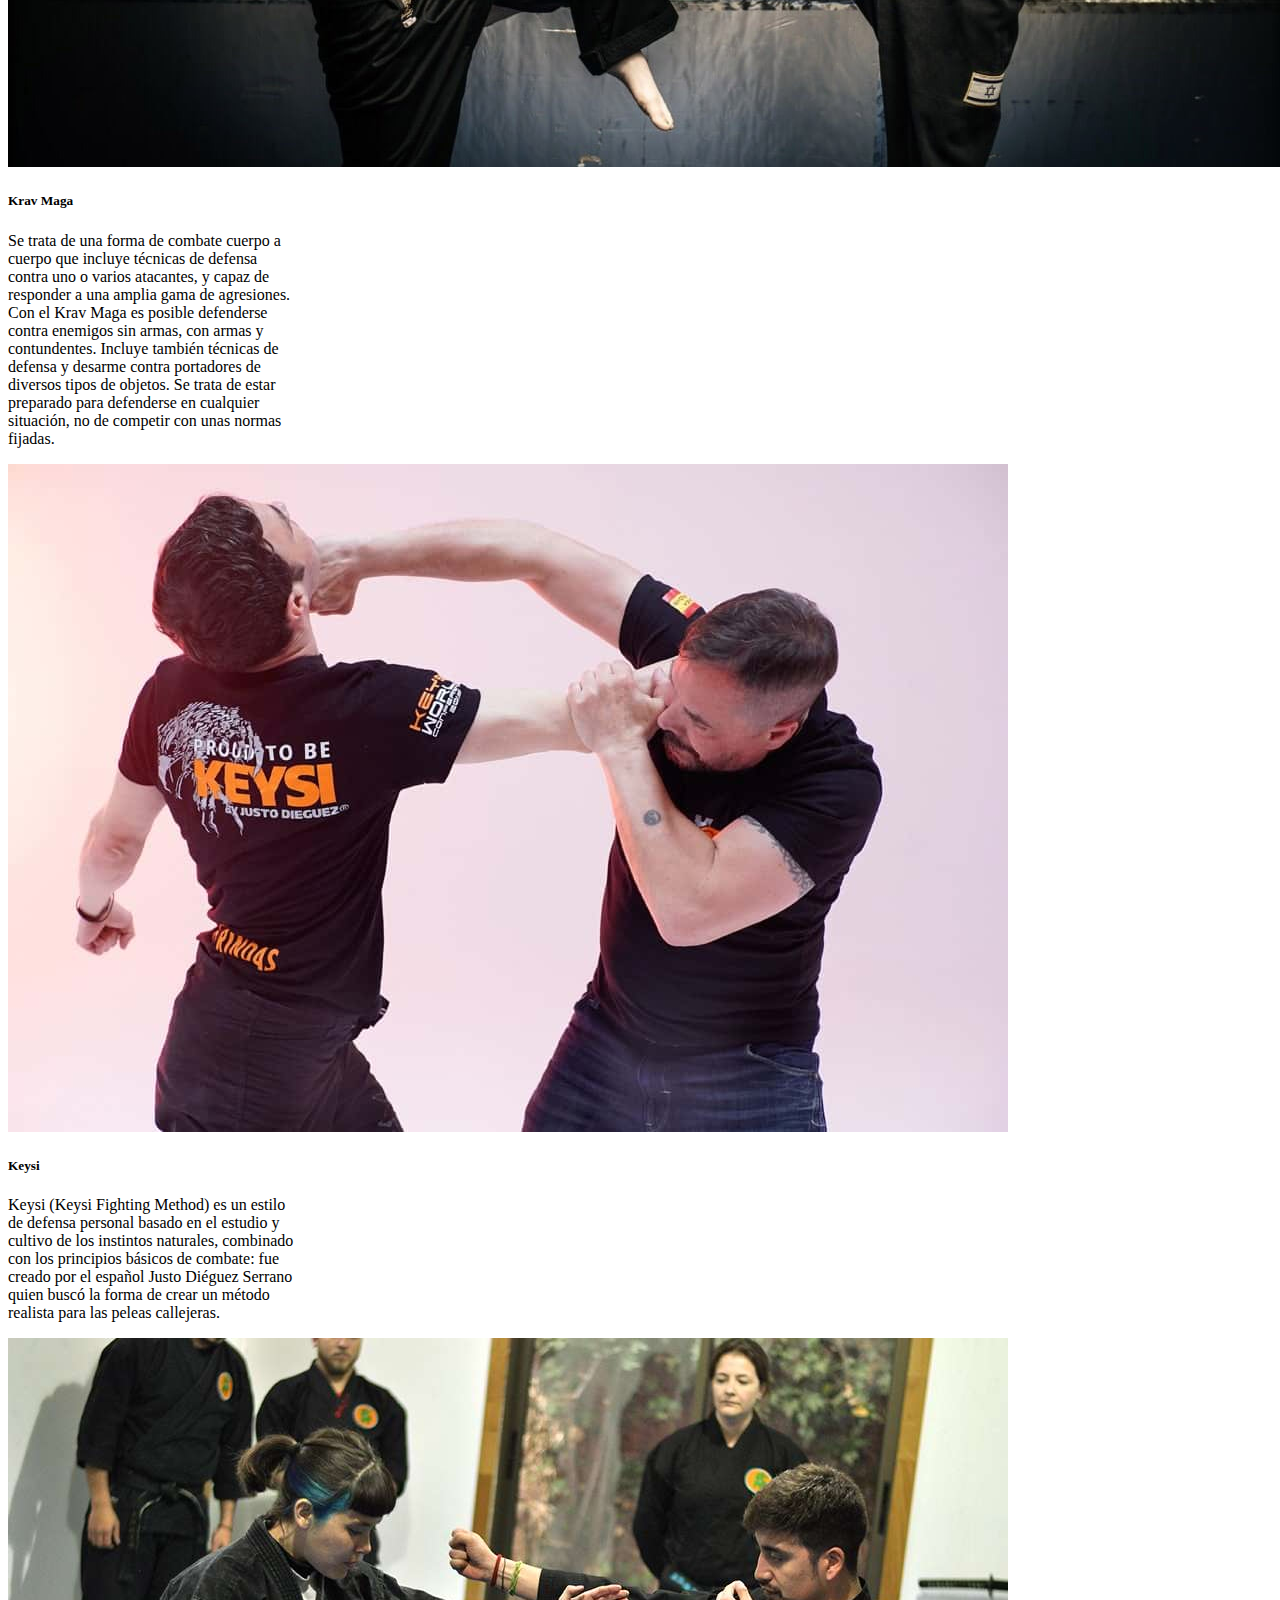
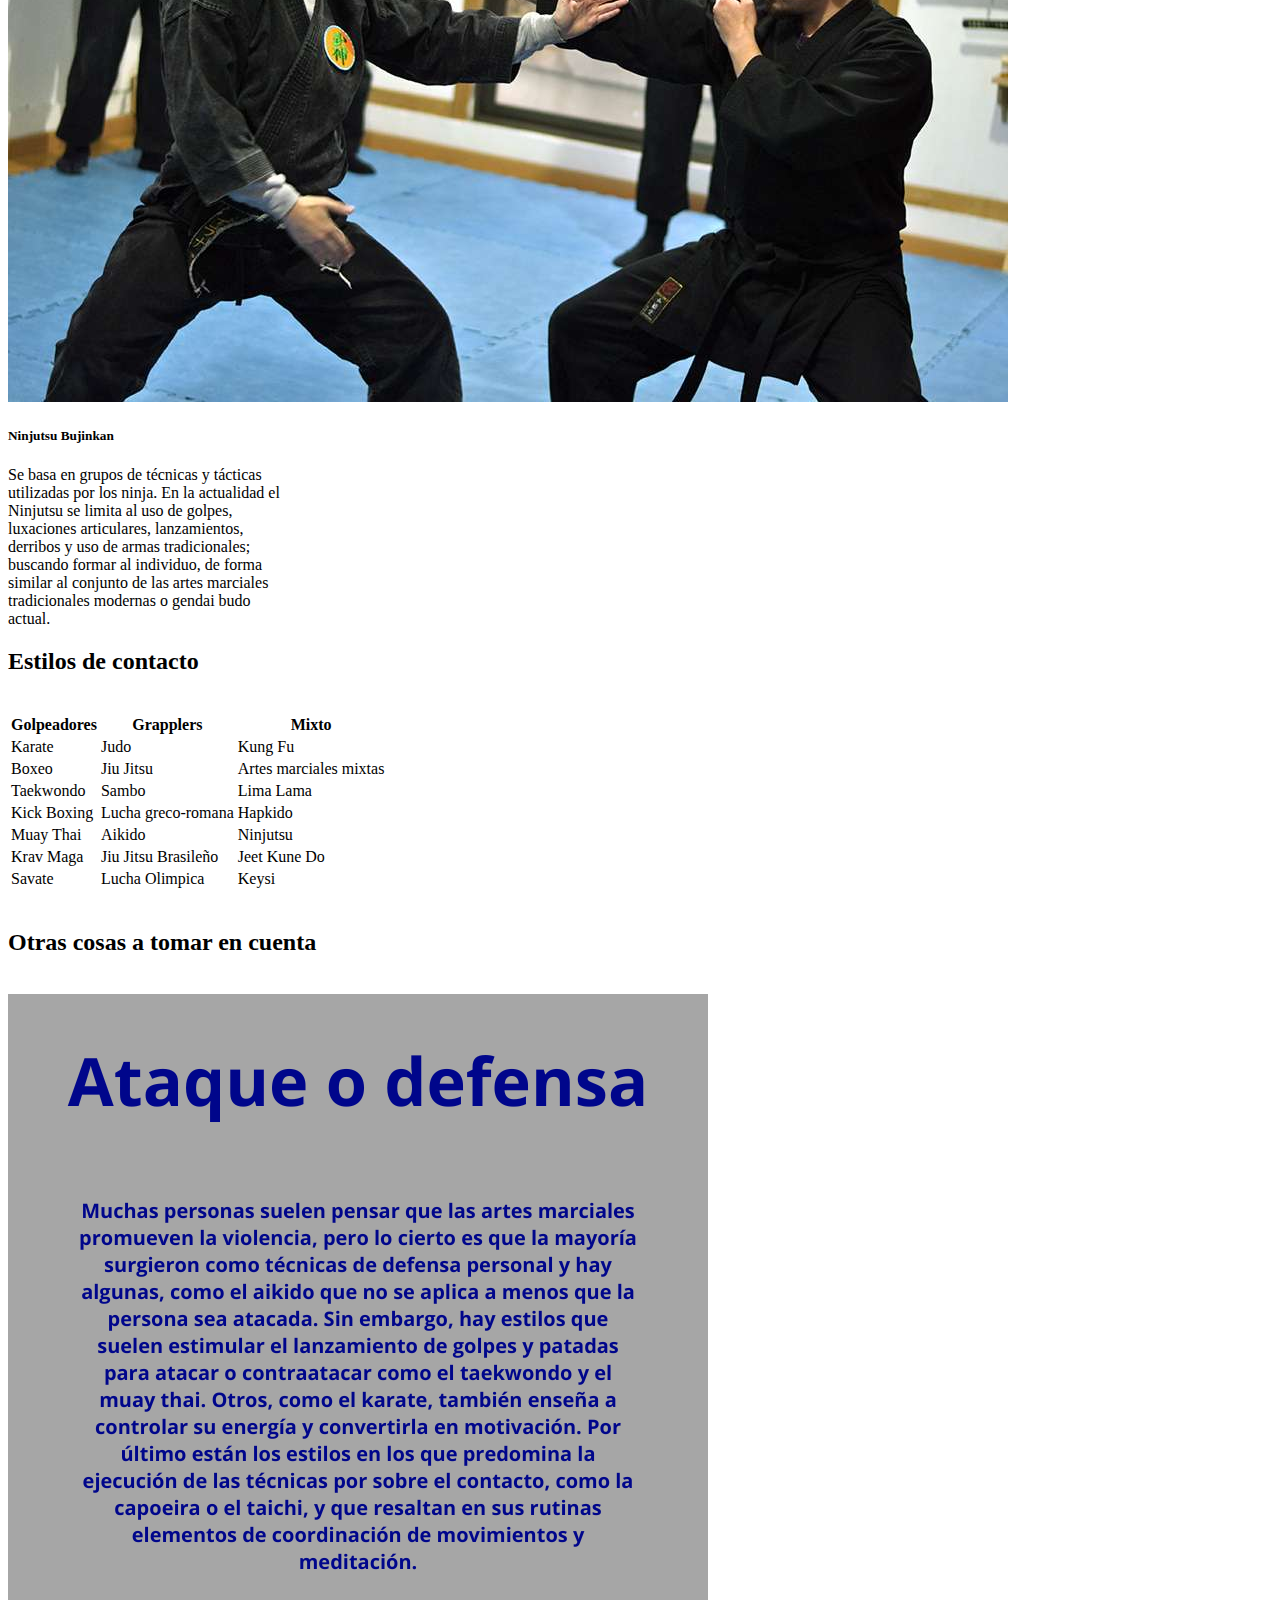
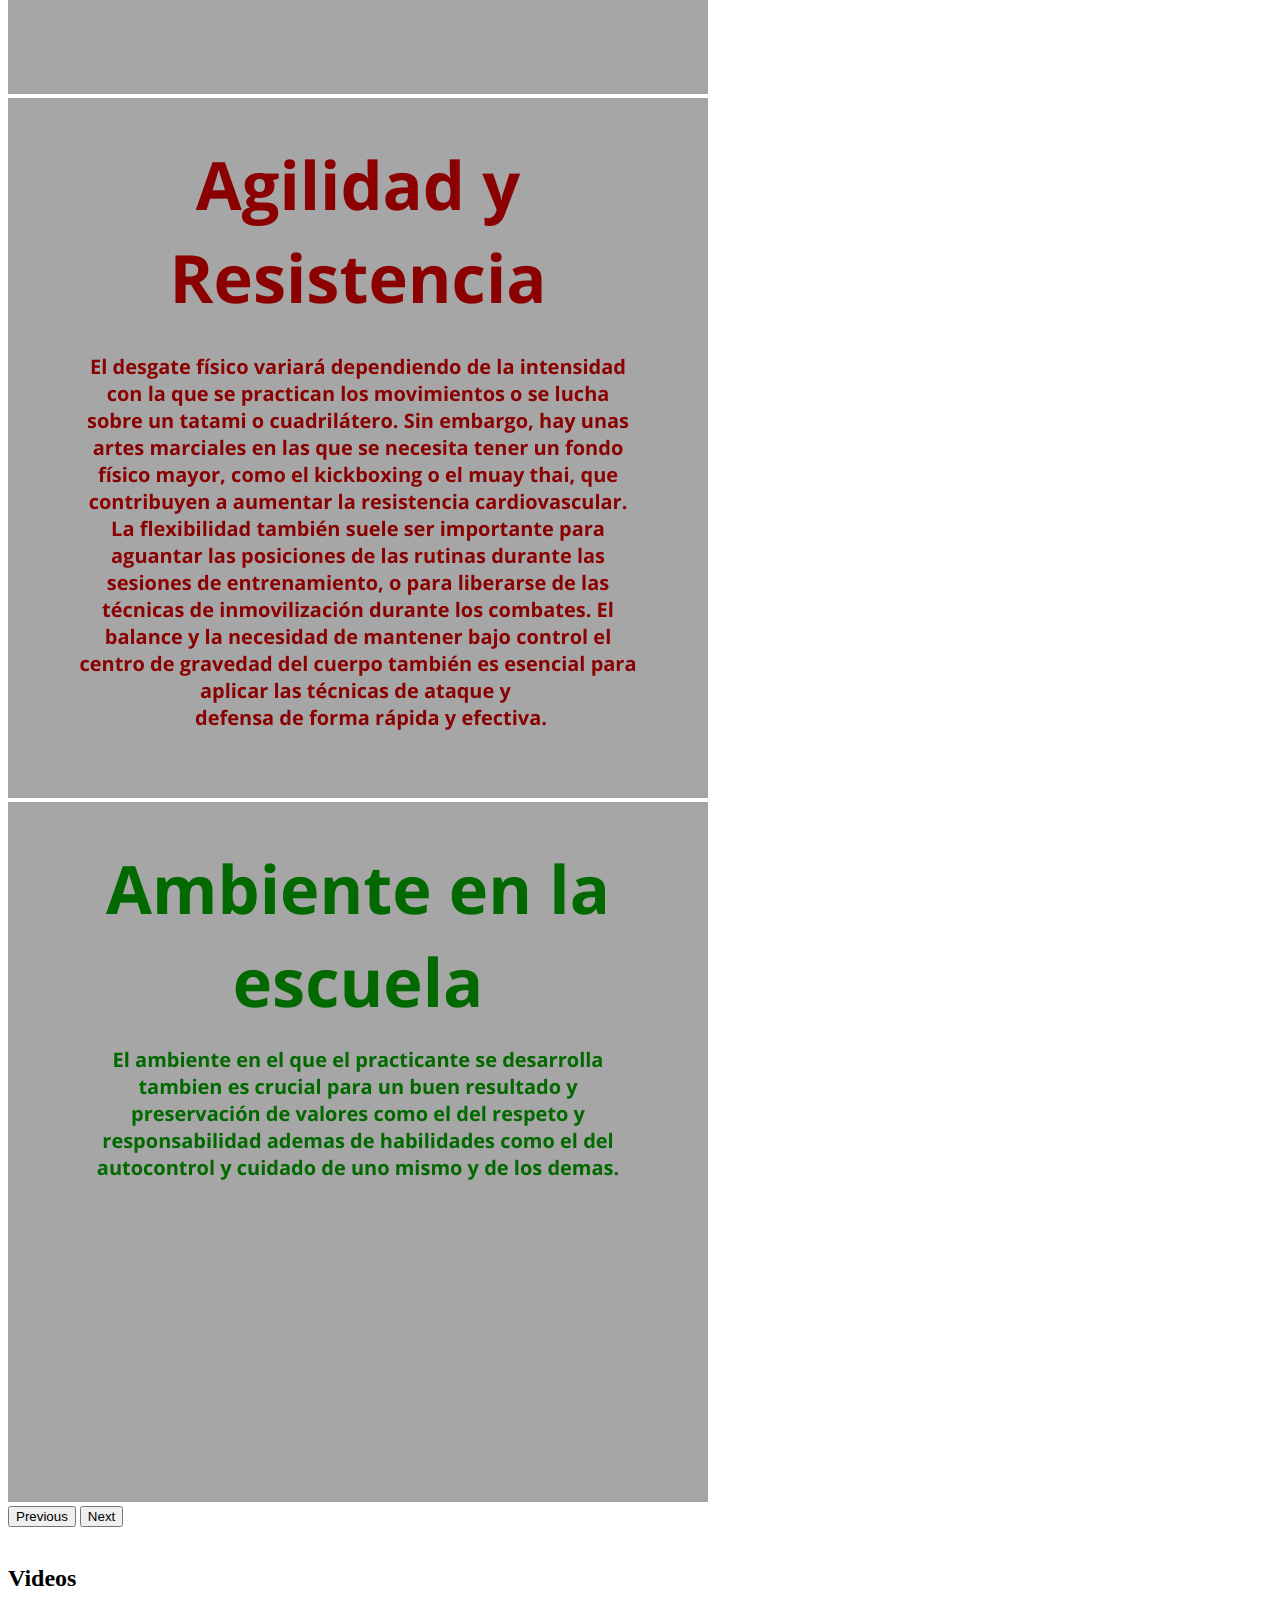
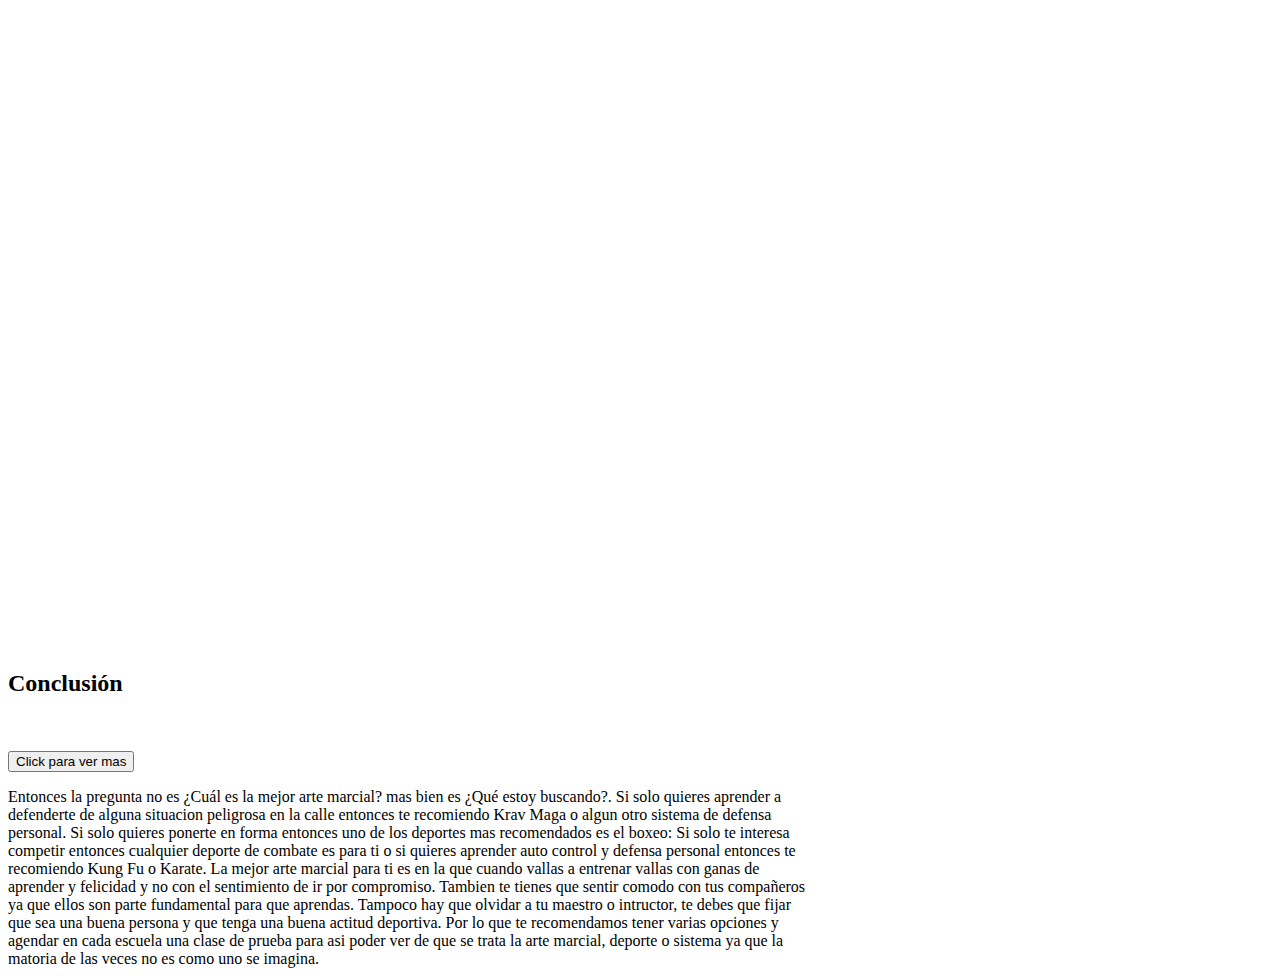
==== commit f3c01c24: "xd" ====
--- a/Index.html
+++ b/Index.html
@@ -1,4 +1,5 @@
 <!DOCTYPE html>
+
 <html lang="es">
   <head>
     <meta charset="UTF-8" />
@@ -10,7 +11,7 @@
       crossorigin="anonymous"
     />
     <link rel="stylesheet" href="/CSS/Style.css" />
-    <title>Document</title>
+    <title>Practica1</title>
   </head>
   <body>
     <header>
@@ -27,34 +28,22 @@
                 >
               </li>
               <li class="nav-item">
-                <a
-                  class="nav-link active"
-                  aria-current="page"
-                  href="#estilos"
+                <a class="nav-link active" aria-current="page" href="#estilos"
                   >Estilos</a
                 >
               </li>
               <li class="nav-item">
-                <a
-                  class="nav-link active"
-                  aria-current="page"
-                  href="#otros"
+                <a class="nav-link active" aria-current="page" href="#otros"
                   >Otros</a
                 >
               </li>
               <li class="nav-item">
-                <a
-                  class="nav-link active"
-                  aria-current="page"
-                  href="#videos"
+                <a class="nav-link active" aria-current="page" href="#videos"
                   >Videos</a
                 >
               </li>
               <li class="nav-item">
-                <a
-                  class="nav-link active"
-                  aria-current="page"
-                  href="#co"
+                <a class="nav-link active" aria-current="page" href="#co"
                   >Conclusion</a
                 >
               </li>
@@ -106,40 +95,41 @@
             >
               <div class="accordion-body">
                 Consisten en prácticas cuyo objetivo es someter o defenderse
-                mediante la técnica. Lo que diferencia a las artes marciales de la
-                violencia física (peleas callejeras)es la organización de sus
+                mediante la técnica. Lo que diferencia a las artes marciales de
+                la violencia física (peleas callejeras)es la organización de sus
                 técnicas en un sistema coherente y la codificación de métodos
                 efectivos.<strong> Algunos ejemplos son:</strong>
               </div>
-  
+
               <div class="container text-center">
                 <div class="row">
                   <div class="col">
                     <div class="card" style="width: 18rem">
                       <img
-                        src="/img/imgkungFu.jpg"
+                        src="./img/imgkungFu.jpg"
                         class="card-img-top"
                         alt="..."
                       />
                       <div class="card-body">
                         <h5 class="card-title">Kung Fu</h5>
                         <p class="card-text">
-                          El Kung Fu es un arte marcial de origen chino y con base
-                          espiritual en el budismo , caracterizado por tener un
-                          caracter no violento con una fuerte base filosófica que
-                          busca la concentración y el control de la energia. Hay
-                          diversos movimientos propios de esta disciplina que
-                          correponden a las áreas de golpeo, agarre, y empuje,
-                          utilizando las extremidades y el cuerpo y que se
-                          utilizan tanto para el ataque como para la defensa.
-                        </p>
-                      </div>
-                    </div>
-                  </div>
-                  <div class="col">
-                    <div class="card" style="width: 18rem">
-                      <img
-                        src="/img/imgKarate.jpg"
+                          El Kung Fu es un arte marcial de origen chino y con
+                          base espiritual en el budismo , caracterizado por
+                          tener un caracter no violento con una fuerte base
+                          filosófica que busca la concentración y el control de
+                          la energia. Hay diversos movimientos propios de esta
+                          disciplina que correponden a las áreas de golpeo,
+                          agarre, y empuje, utilizando las extremidades y el
+                          cuerpo y que se utilizan tanto para el ataque como
+                          para la defensa.
+                        </p>
+                      </div>
+                    </div>
+                  </div>
+                  <div class="col">
+                    <div class="card" style="width: 18rem">
+                      <img
+                        src="./img/imgKarate.jpg"
                         class="card-img-top"
                         alt="..."
                       />
@@ -147,27 +137,27 @@
                         <h5 class="card-title">Karate</h5>
                         <p class="card-text">
                           El karate es un arte marcial japonés que se considera,
-                          sobre todo, un arte defensivo. También llamado karate-do
-                          (“el camino de la mano vacía”), se basa en golpes secos
-                          que se realizan con los pies, los codos y el borde de la
-                          mano.
-                        </p>
-                      </div>
-                    </div>
-                  </div>
-  
-                  <div class="col">
-                    <div class="card" style="width: 18rem">
-                      <img
-                        src="/img/imgLimaLama.jpg"
+                          sobre todo, un arte defensivo. También llamado
+                          karate-do (“el camino de la mano vacía”), se basa en
+                          golpes secos que se realizan con los pies, los codos y
+                          el borde de la mano.
+                        </p>
+                      </div>
+                    </div>
+                  </div>
+
+                  <div class="col">
+                    <div class="card" style="width: 18rem">
+                      <img
+                        src="./img/imgLimaLama.jpg"
                         class="card-img-top"
                         alt="..."
                       />
                       <div class="card-body">
                         <h5 class="card-title">Lima Lama</h5>
                         <p class="card-text">
-                          Lima Lama disciplina que es conocida como "La mano de la
-                          sabiduría", es un arte marcial de origen polinesio
+                          Lima Lama disciplina que es conocida como "La mano de
+                          la sabiduría", es un arte marcial de origen polinesio
                           creado por el Gran Maestro Tu'mamano "Tino" Tuiolosega
                           (1931-2011) a mediados de los años 1950. El arte fue
                           creado por la incorporación de las mejores
@@ -200,59 +190,61 @@
               data-bs-parent="#accordionExample"
             >
               <div class="accordion-body">
-                Un deporte de combate es un deporte competitivo de contacto donde
-                dos contrincantes luchan uno contra el otro usando ciertas reglas
-                de contacto según la modalidad. El objetivo es ganar la
-                competición usando partes del cuerpo que estén permitidas por las
-                reglas de cada deporte. <strong> Algunos ejemplos son:</strong>
+                Un deporte de combate es un deporte competitivo de contacto
+                donde dos contrincantes luchan uno contra el otro usando ciertas
+                reglas de contacto según la modalidad. El objetivo es ganar la
+                competición usando partes del cuerpo que estén permitidas por
+                las reglas de cada deporte.
+                <strong> Algunos ejemplos son:</strong>
               </div>
               <div class="container text-center">
                 <div class="row">
                   <div class="col">
                     <div class="card" style="width: 18rem">
                       <img
-                        src="/img/imgBoxeo.jpg"
+                        src="./img/imgBoxeo.jpg"
                         class="card-img-top"
                         alt="..."
                       />
                       <div class="card-body">
                         <h5 class="card-title">Boxeo</h5>
                         <p class="card-text">
-                          El boxeo es un deporte donde dos personas se enfrentan a
-                          golpes de puño con sus manos cubiertas por guantes y de
-                          acuerdo a determinadas reglas. El ganador es aquel que
-                          logra derribar a su rival sin que este pueda levantarse
-                          antes de una cuenta de diez o que, al término del
-                          combate, suma más puntos que el oponente según la
-                          opinión de un jurado.
-                        </p>
-                      </div>
-                    </div>
-                  </div>
-                  <div class="col">
-                    <div class="card" style="width: 18rem">
-                      <img
-                        src="/img/imgKickBoxing.jpg"
+                          El boxeo es un deporte donde dos personas se enfrentan
+                          a golpes de puño con sus manos cubiertas por guantes y
+                          de acuerdo a determinadas reglas. El ganador es aquel
+                          que logra derribar a su rival sin que este pueda
+                          levantarse antes de una cuenta de diez o que, al
+                          término del combate, suma más puntos que el oponente
+                          según la opinión de un jurado.
+                        </p>
+                      </div>
+                    </div>
+                  </div>
+                  <div class="col">
+                    <div class="card" style="width: 18rem">
+                      <img
+                        src="./img/imgKickBoxing.jpg"
                         class="card-img-top"
                         alt="..."
                       />
                       <div class="card-body">
                         <h5 class="card-title">Kick Boxing</h5>
                         <p class="card-text">
-                          El kickboxing es un grupo de deportes de combate de pie
-                          basados en patadas y puñetazos. El combate se desarrolla
-                          en un ring de boxeo, normalmente con guantes de boxeo,
-                          protectores bucales, pantalones cortos y pies descalzos
-                          para favorecer el uso de patadas.
-                        </p>
-                      </div>
-                    </div>
-                  </div>
-  
-                  <div class="col">
-                    <div class="card" style="width: 18rem">
-                      <img
-                        src="/img/imgMMA.jpg"
+                          El kickboxing es un grupo de deportes de combate de
+                          pie basados en patadas y puñetazos. El combate se
+                          desarrolla en un ring de boxeo, normalmente con
+                          guantes de boxeo, protectores bucales, pantalones
+                          cortos y pies descalzos para favorecer el uso de
+                          patadas.
+                        </p>
+                      </div>
+                    </div>
+                  </div>
+
+                  <div class="col">
+                    <div class="card" style="width: 18rem">
+                      <img
+                        src="./img/imgMMA.jpg"
                         class="card-img-top"
                         alt="..."
                       />
@@ -261,10 +253,10 @@
                         <p class="card-text">
                           Las artes marciales mixtas, conocidas como MMA (sus
                           iniciales en inglés), es un deporte de combate y
-                          contacto que autoriza el uso de varias técnicas de pelea
-                          y estilos dentro de un mismo combate. En ellos está
-                          permitidas tanto las técnicas de sumisión (de pie o en
-                          el suelo), como las técnicas de golpe.
+                          contacto que autoriza el uso de varias técnicas de
+                          pelea y estilos dentro de un mismo combate. En ellos
+                          está permitidas tanto las técnicas de sumisión (de pie
+                          o en el suelo), como las técnicas de golpe.
                         </p>
                       </div>
                     </div>
@@ -303,7 +295,7 @@
                   <div class="col">
                     <div class="card" style="width: 18rem">
                       <img
-                        src="/img/imgKravMaga.jpg"
+                        src="./img/imgKravMaga.jpg"
                         class="card-img-top"
                         alt="..."
                       />
@@ -317,16 +309,16 @@
                           contra enemigos sin armas, con armas y contundentes.
                           Incluye también técnicas de defensa y desarme contra
                           portadores de diversos tipos de objetos. Se trata de
-                          estar preparado para defenderse en cualquier situación,
-                          no de competir con unas normas fijadas.
-                        </p>
-                      </div>
-                    </div>
-                  </div>
-                  <div class="col">
-                    <div class="card" style="width: 18rem">
-                      <img
-                        src="/img/imgKeysi.jpg"
+                          estar preparado para defenderse en cualquier
+                          situación, no de competir con unas normas fijadas.
+                        </p>
+                      </div>
+                    </div>
+                  </div>
+                  <div class="col">
+                    <div class="card" style="width: 18rem">
+                      <img
+                        src="./img/imgKeysi.jpg"
                         class="card-img-top"
                         alt="..."
                       />
@@ -334,32 +326,33 @@
                         <h5 class="card-title">Keysi</h5>
                         <p class="card-text">
                           Keysi (Keysi Fighting Method) es un estilo de defensa
-                          personal basado en el estudio y cultivo de los instintos
-                          naturales, combinado con los principios básicos de
-                          combate: fue creado por el español Justo Diéguez Serrano
-                          quien buscó la forma de crear un método realista para
-                          las peleas callejeras.
-                        </p>
-                      </div>
-                    </div>
-                  </div>
-  
-                  <div class="col">
-                    <div class="card" style="width: 18rem">
-                      <img
-                        src="/img/imgNinjutsu.jpg"
+                          personal basado en el estudio y cultivo de los
+                          instintos naturales, combinado con los principios
+                          básicos de combate: fue creado por el español Justo
+                          Diéguez Serrano quien buscó la forma de crear un
+                          método realista para las peleas callejeras.
+                        </p>
+                      </div>
+                    </div>
+                  </div>
+
+                  <div class="col">
+                    <div class="card" style="width: 18rem">
+                      <img
+                        src="./img/imgNinjutsu.jpg"
                         class="card-img-top"
                         alt="..."
                       />
                       <div class="card-body">
                         <h5 class="card-title">Ninjutsu Bujinkan</h5>
                         <p class="card-text">
-                          Se basa en grupos de técnicas y tácticas utilizadas por
-                          los ninja. En la actualidad el Ninjutsu se limita al uso
-                          de golpes, luxaciones articulares, lanzamientos,
-                          derribos y uso de armas tradicionales; buscando formar
-                          al individuo, de forma similar al conjunto de las artes
-                          marciales tradicionales modernas o gendai budo actual.
+                          Se basa en grupos de técnicas y tácticas utilizadas
+                          por los ninja. En la actualidad el Ninjutsu se limita
+                          al uso de golpes, luxaciones articulares,
+                          lanzamientos, derribos y uso de armas tradicionales;
+                          buscando formar al individuo, de forma similar al
+                          conjunto de las artes marciales tradicionales modernas
+                          o gendai budo actual.
                         </p>
                       </div>
                     </div>
@@ -416,7 +409,7 @@
           </tr>
         </table>
       </section>
-      <br>
+      <br />
       <section class="container-sm">
         <h2 id="otros">Otras cosas a tomar en cuenta</h2>
         <br />
@@ -424,7 +417,7 @@
           <div class="carousel-inner">
             <div class="carousel-item active">
               <img
-                src="/img/imgAtaque.png"
+                src="./img/imgAtaque.png"
                 class="d-block w-100"
                 alt="100px"
                 height="700px"
@@ -432,7 +425,7 @@
             </div>
             <div class="carousel-item">
               <img
-                src="/img/imgAgilidad.png"
+                src="./img/imgAgilidad.png"
                 class="d-block w-100"
                 alt="100px"
                 height="700px"
@@ -440,7 +433,7 @@
             </div>
             <div class="carousel-item">
               <img
-                src="/img/imgAmbiente.png"
+                src="./img/imgAmbiente.png"
                 class="d-block w-100"
                 alt="100px"
                 height="700px"
@@ -467,7 +460,7 @@
           </button>
         </div>
       </section>
-      <br>
+      <br />
       <section>
         <div class="container text-center">
           <h2 id="videos">Videos</h2>
--- a/CSS/Style.css
+++ b/CSS/Style.css
@@ -1,6 +1,5 @@
 html{
-    background: gray;
+   
 }
 
 
-@import "../node_modules/bootstrap/scss/bootstrap";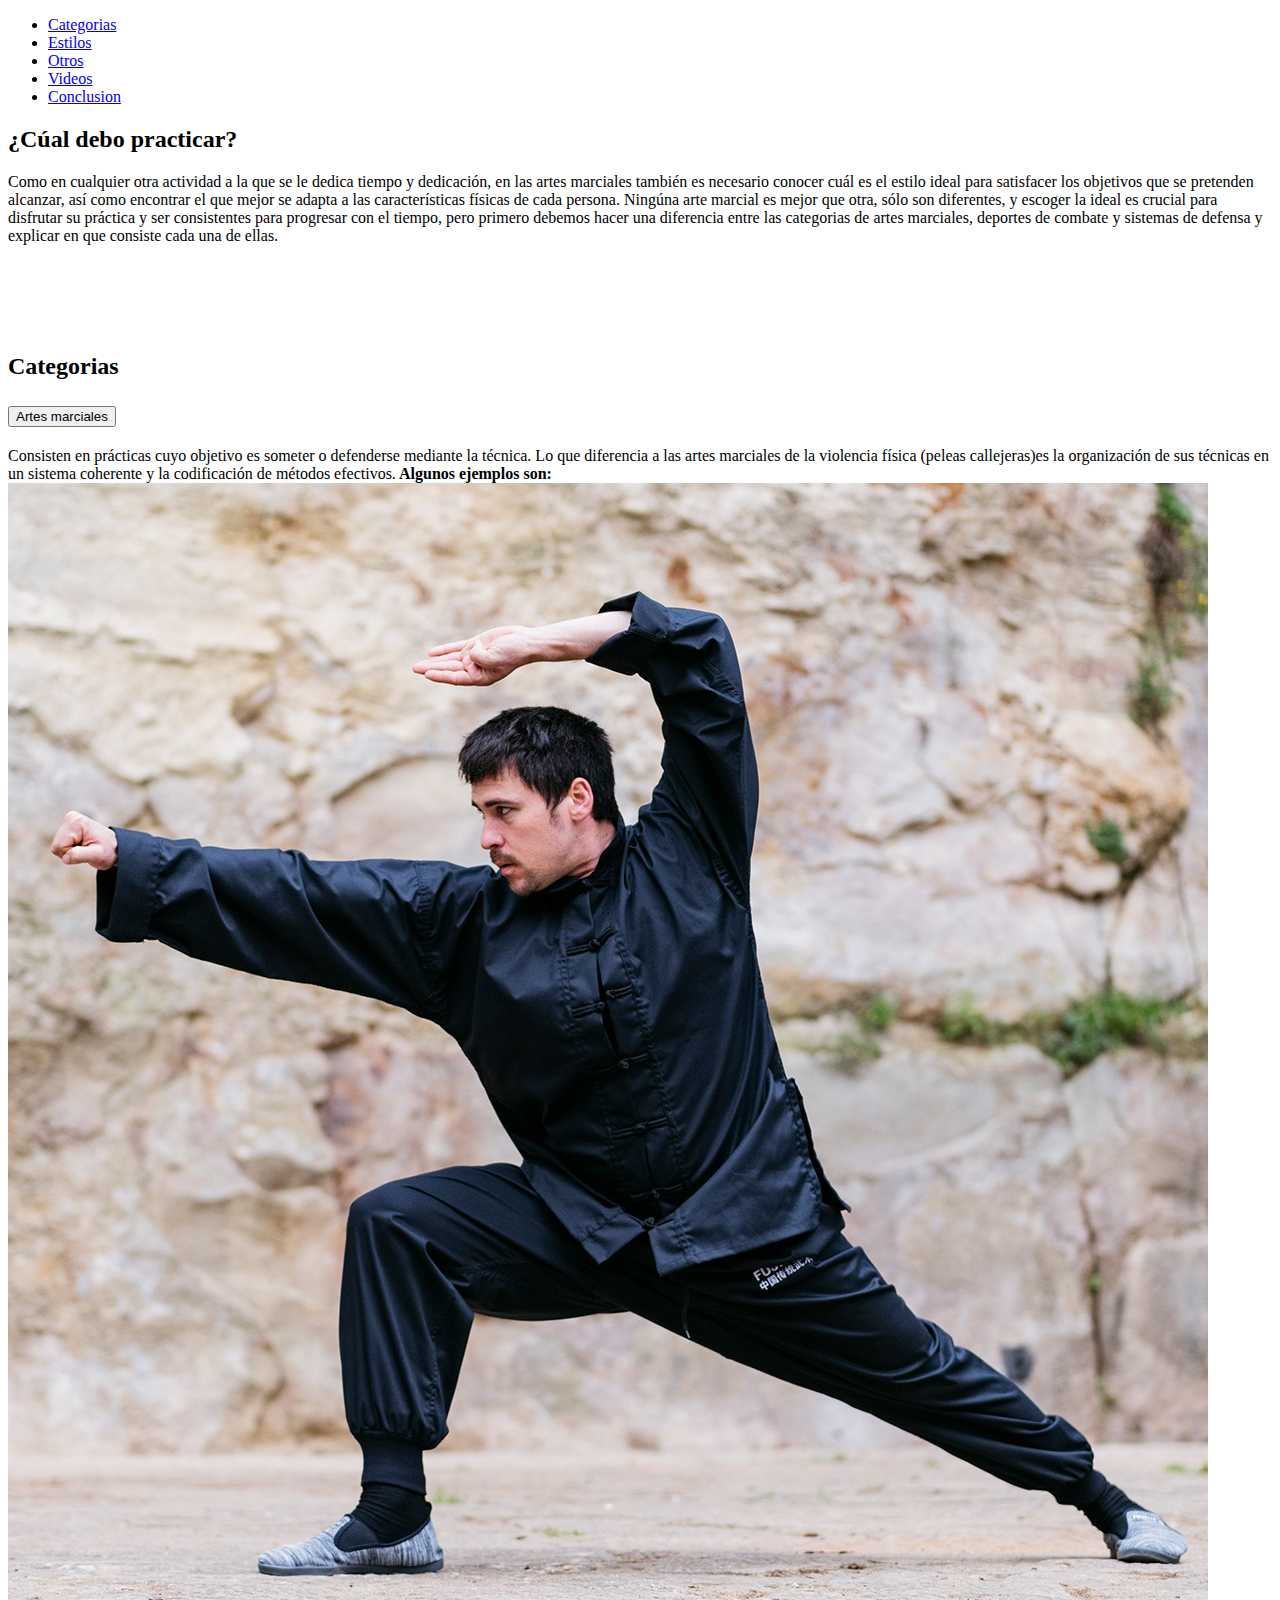
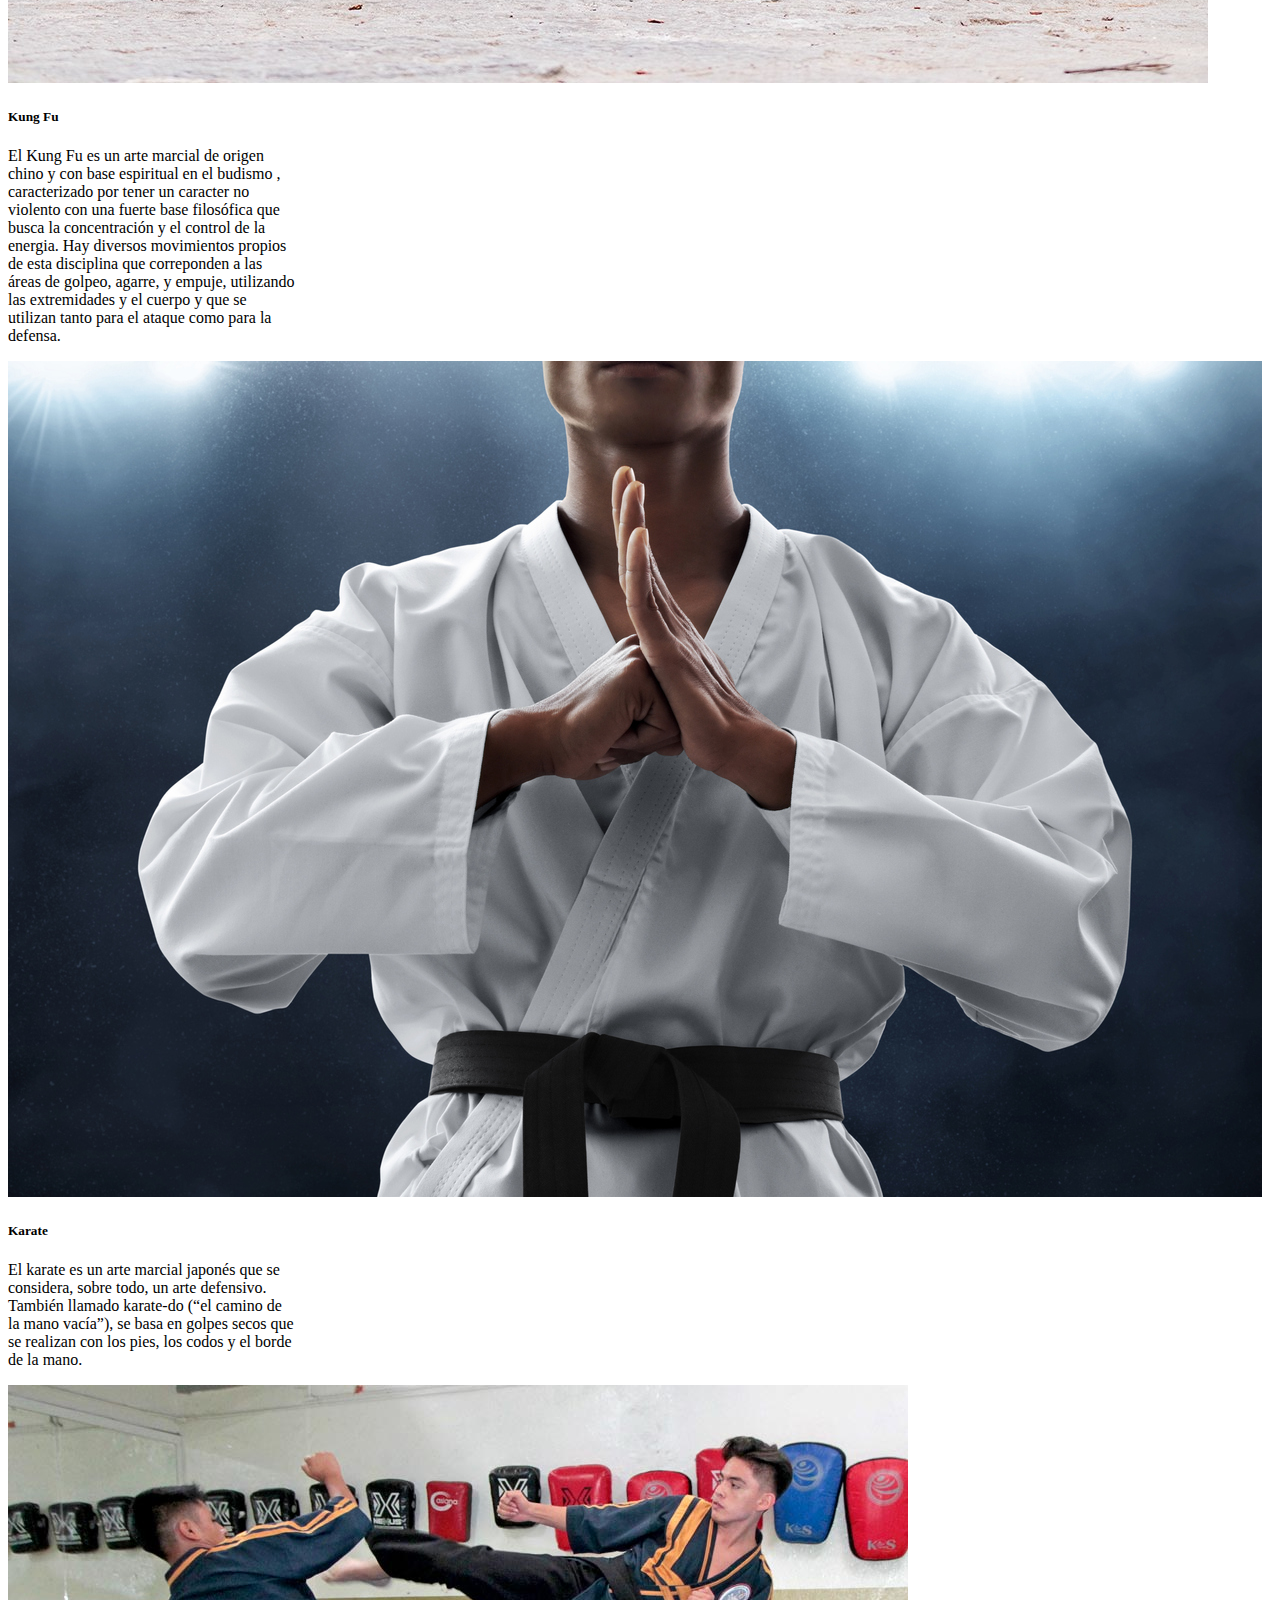
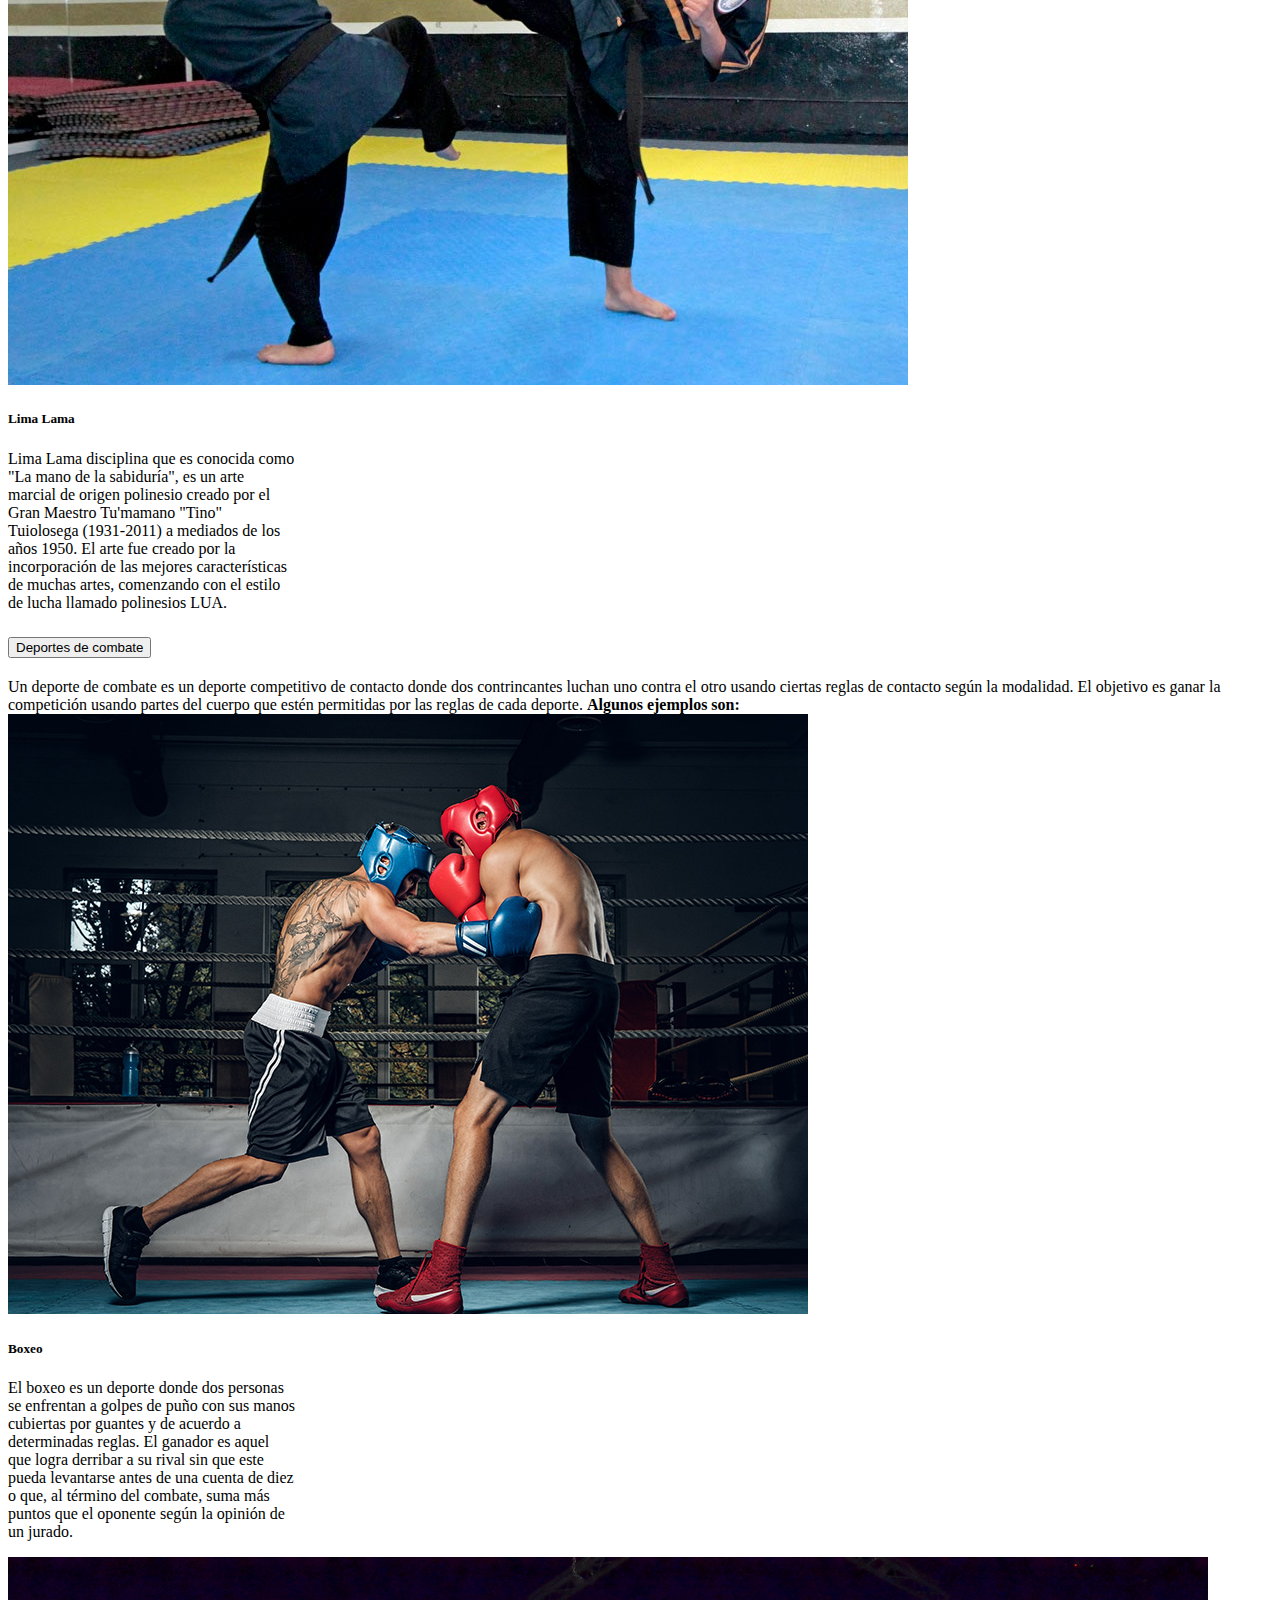
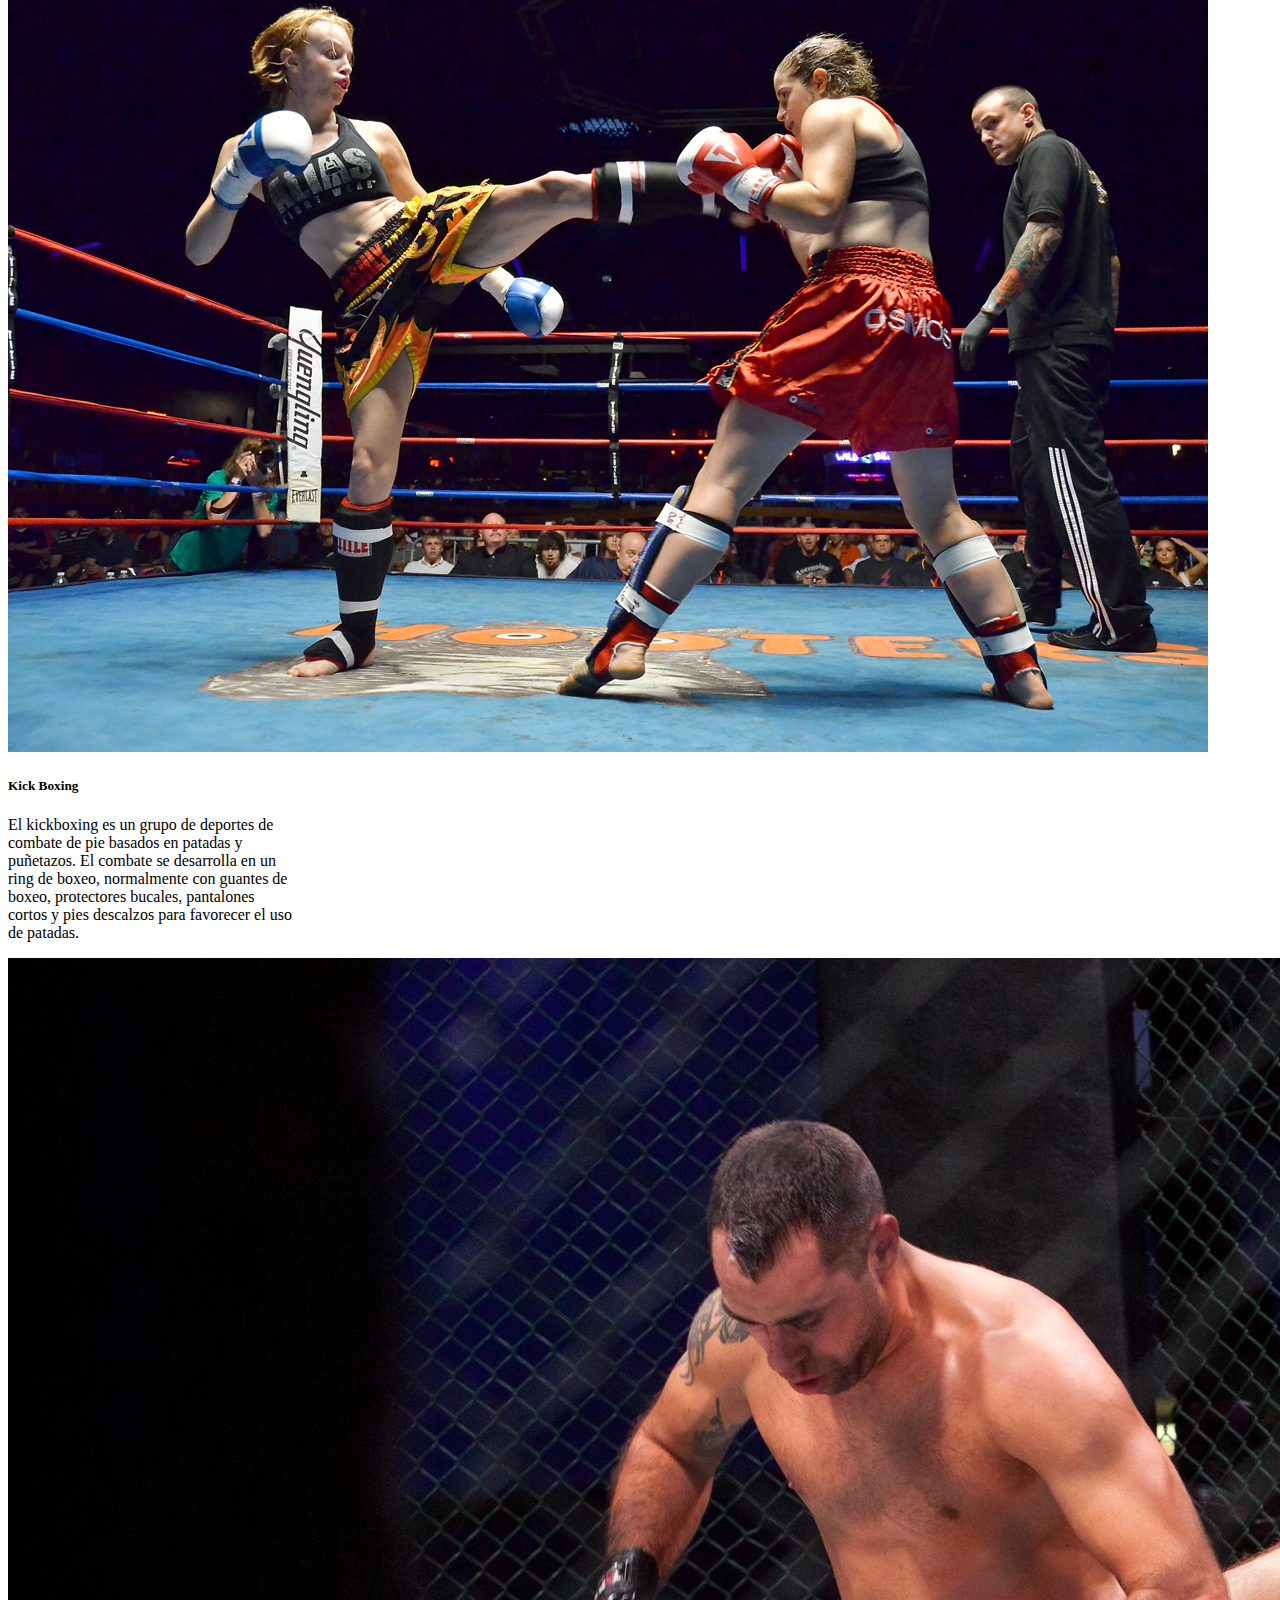
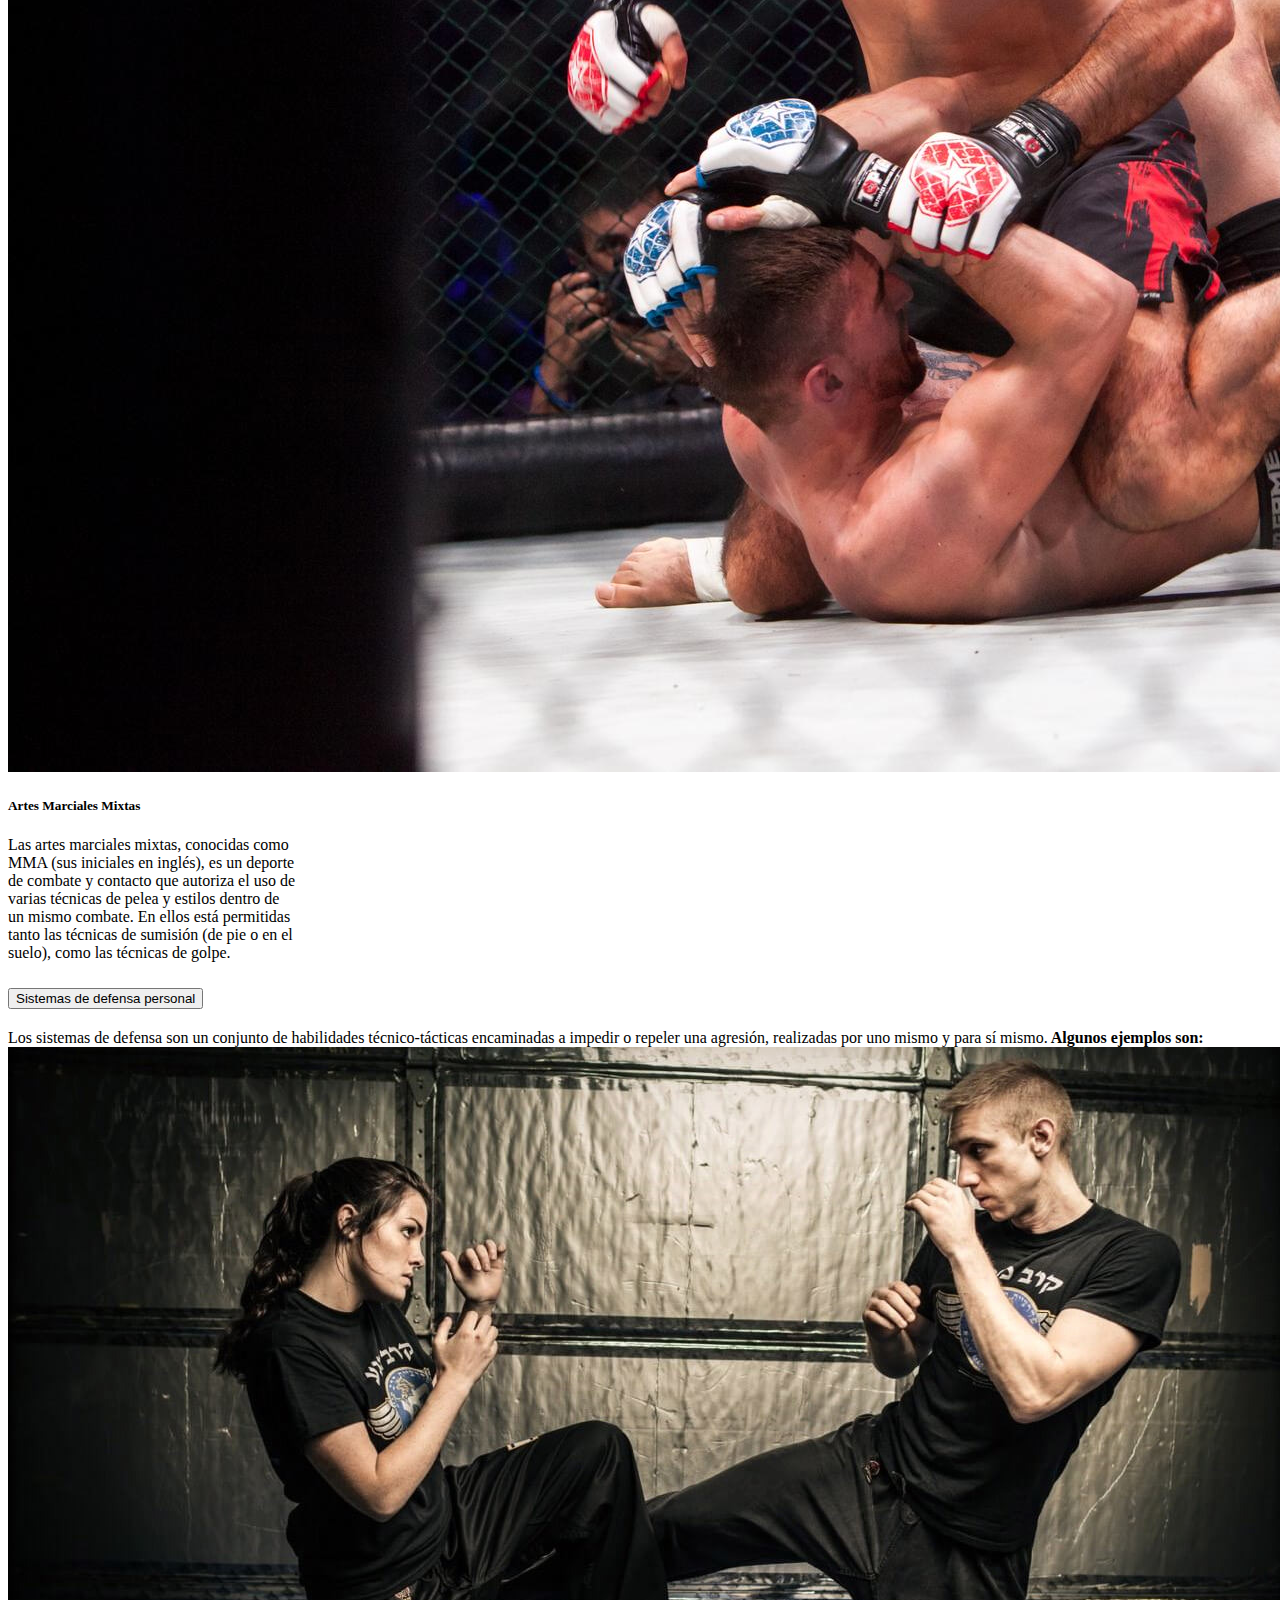
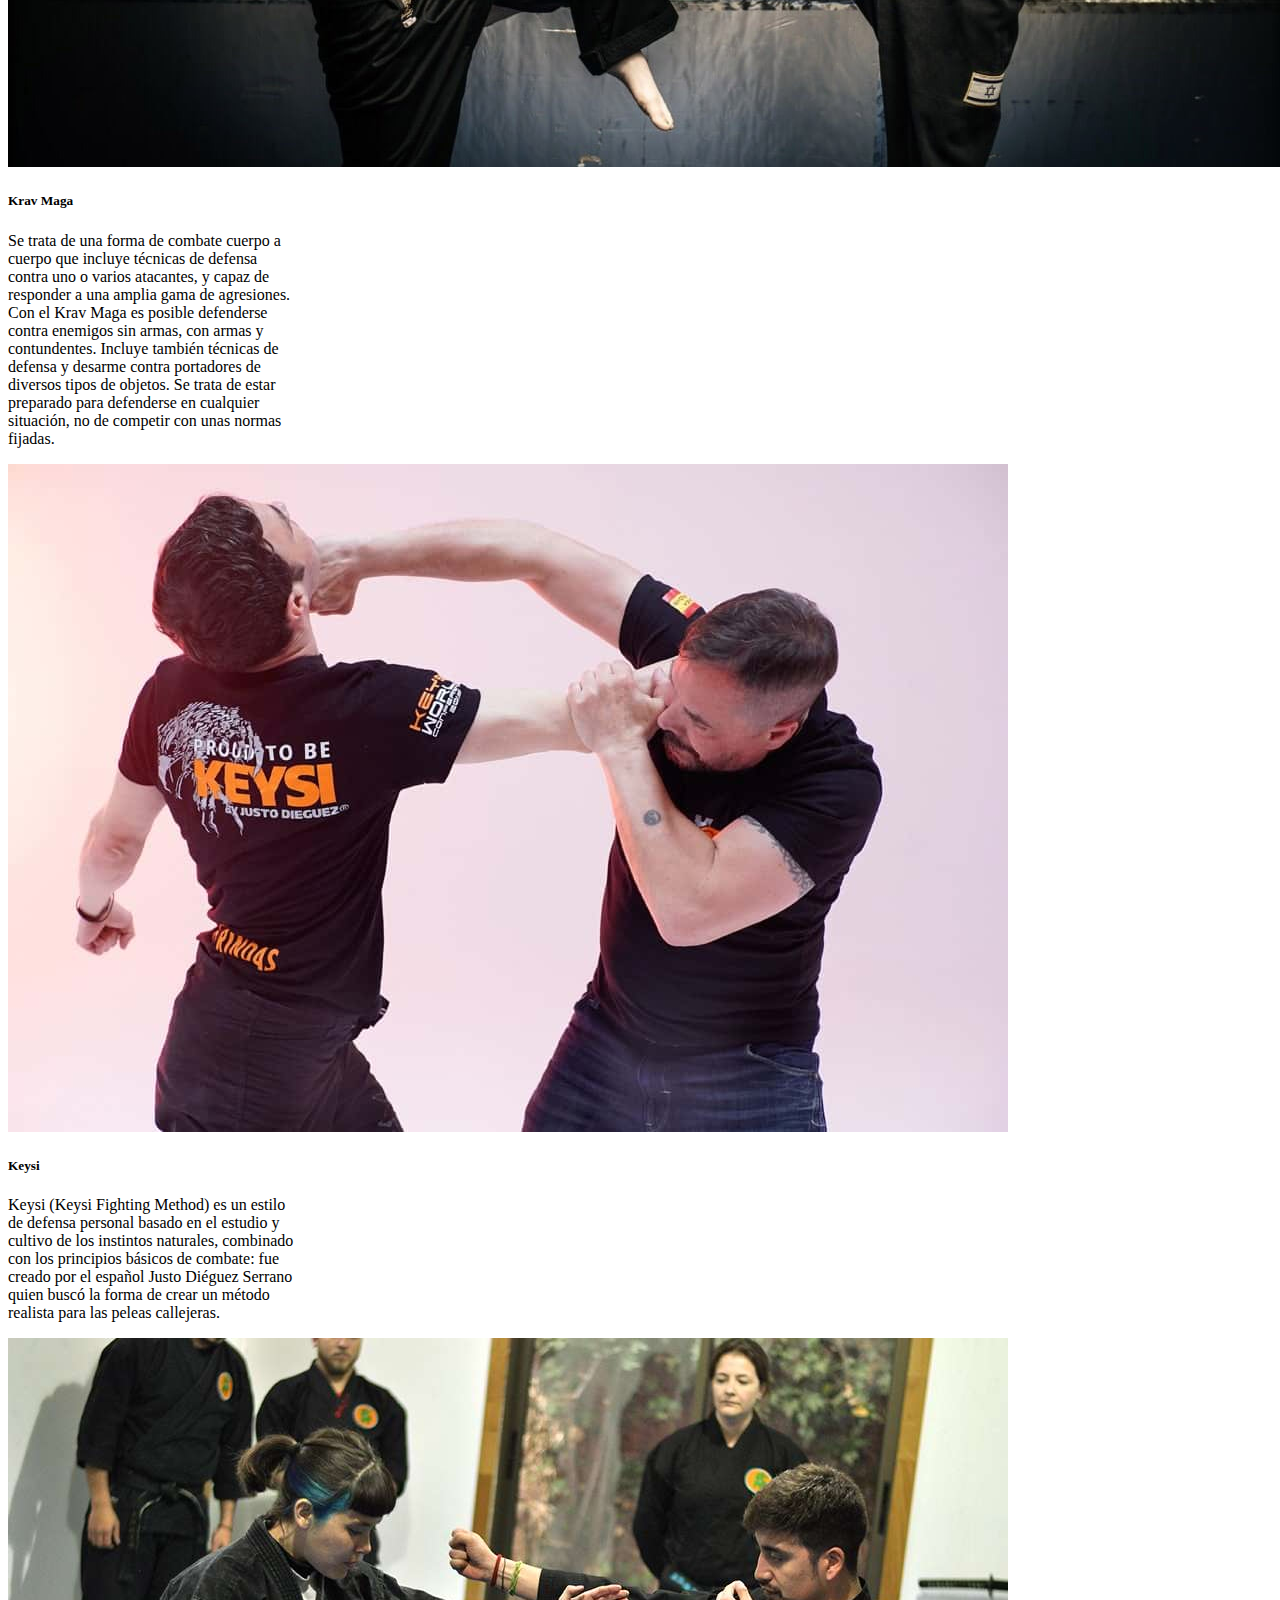
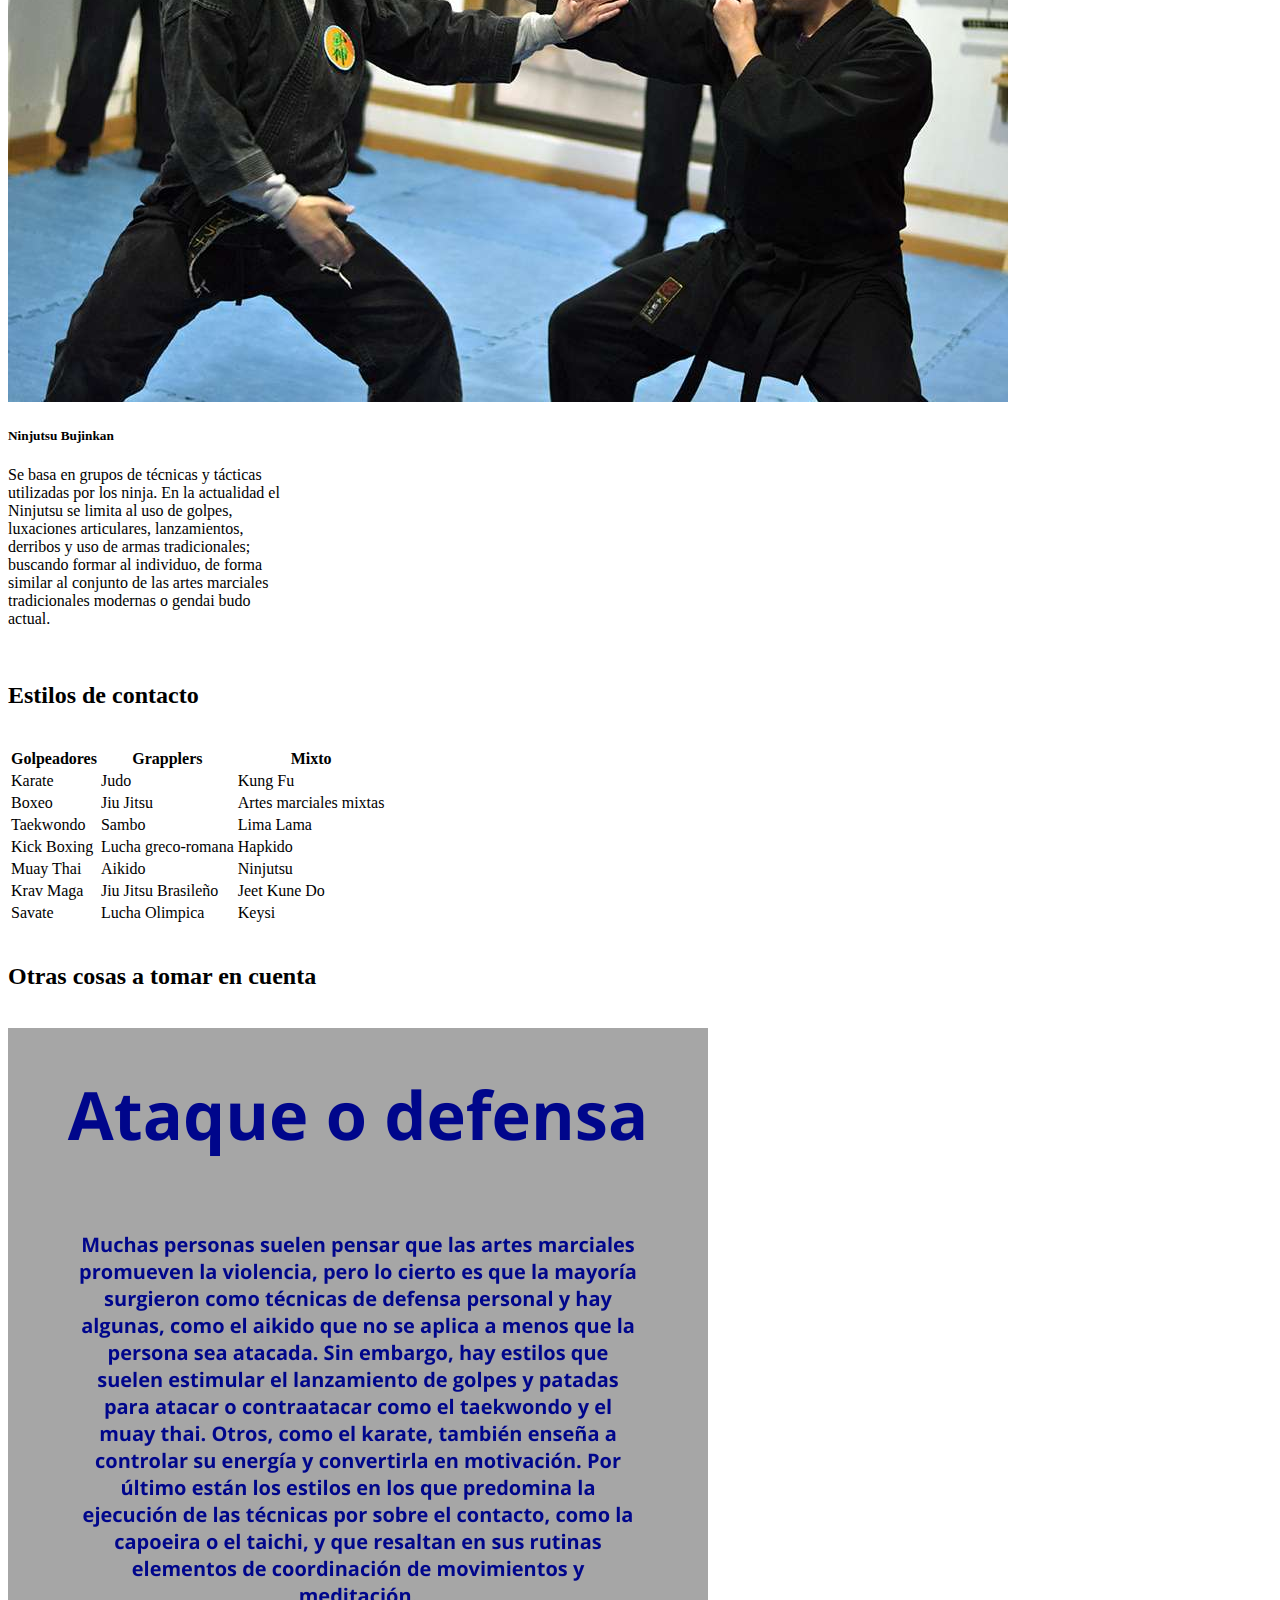
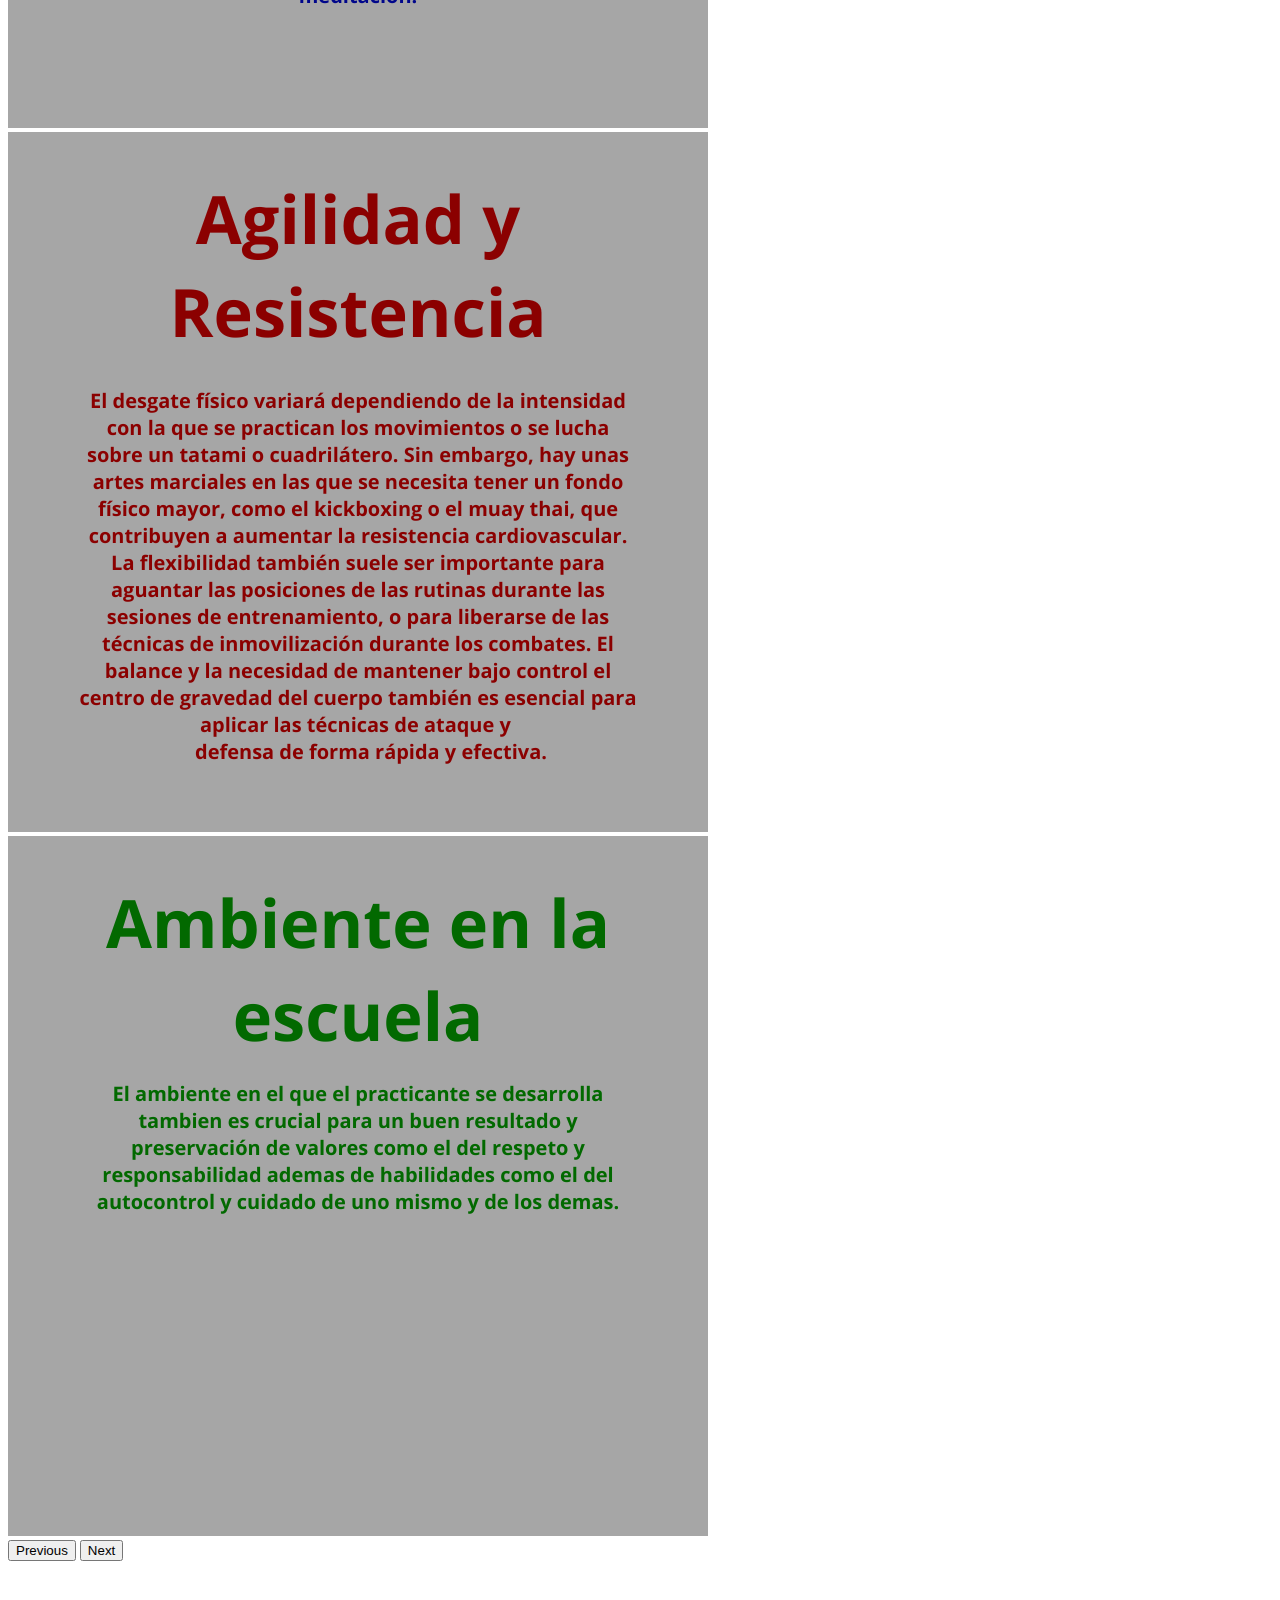
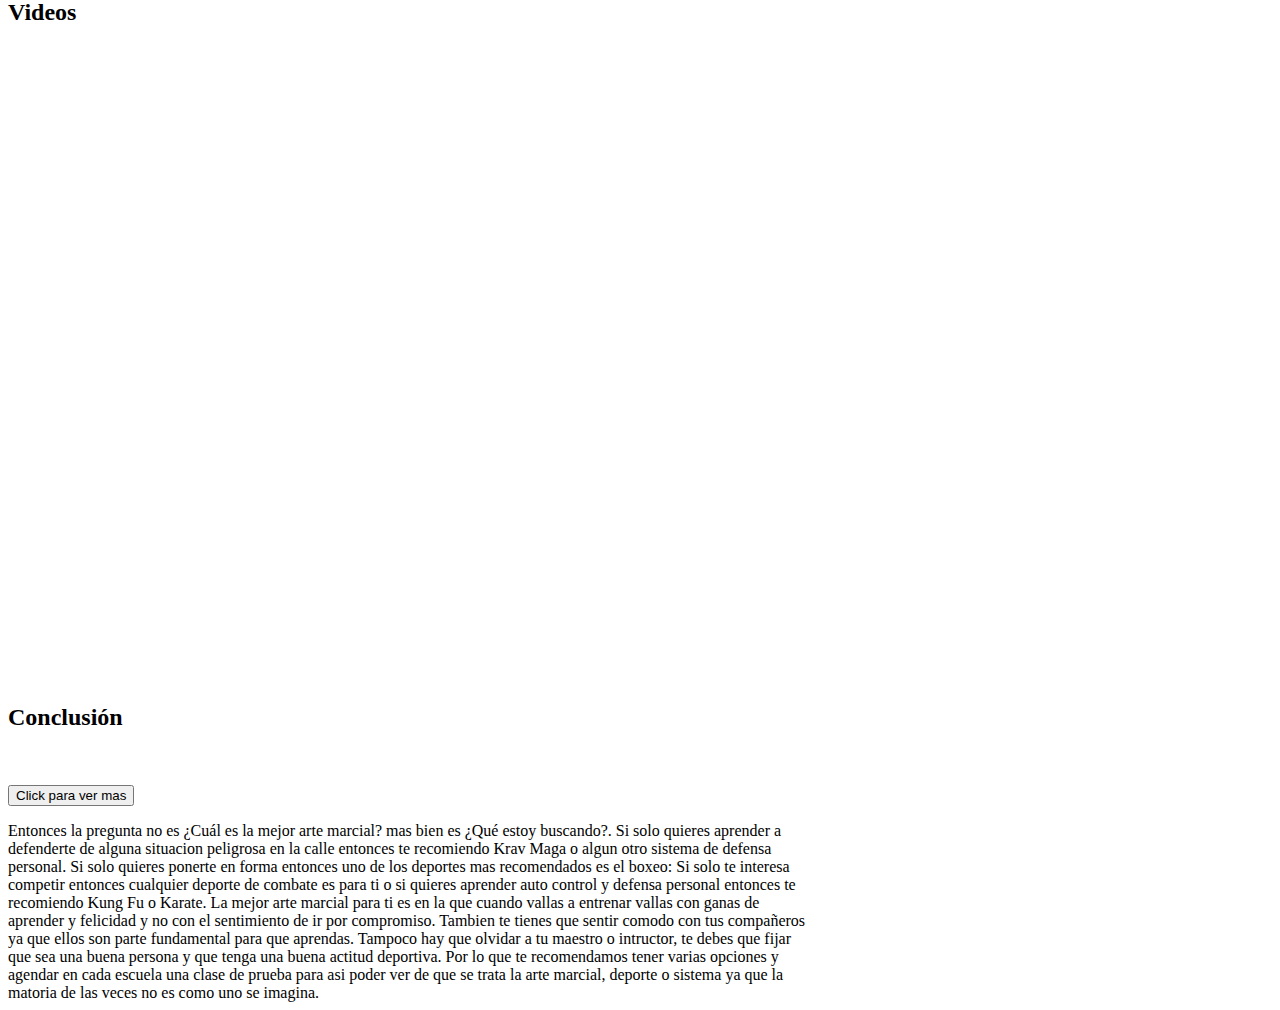
==== commit 662cd3fd: "xd" ====
--- a/Index.html
+++ b/Index.html
@@ -1,5 +1,4 @@
 <!DOCTYPE html>
-
 <html lang="es">
   <head>
     <meta charset="UTF-8" />
@@ -11,6 +10,7 @@
       crossorigin="anonymous"
     />
     <link rel="stylesheet" href="/CSS/Style.css" />
+    <meta name="Practica1" content="1ra practica">
     <title>Practica1</title>
   </head>
   <body>
@@ -363,6 +363,7 @@
           </div>
         </div>
       </section>
+      <br>
       <section>
         <h2 id="estilos">Estilos de contacto</h2>
         <br />
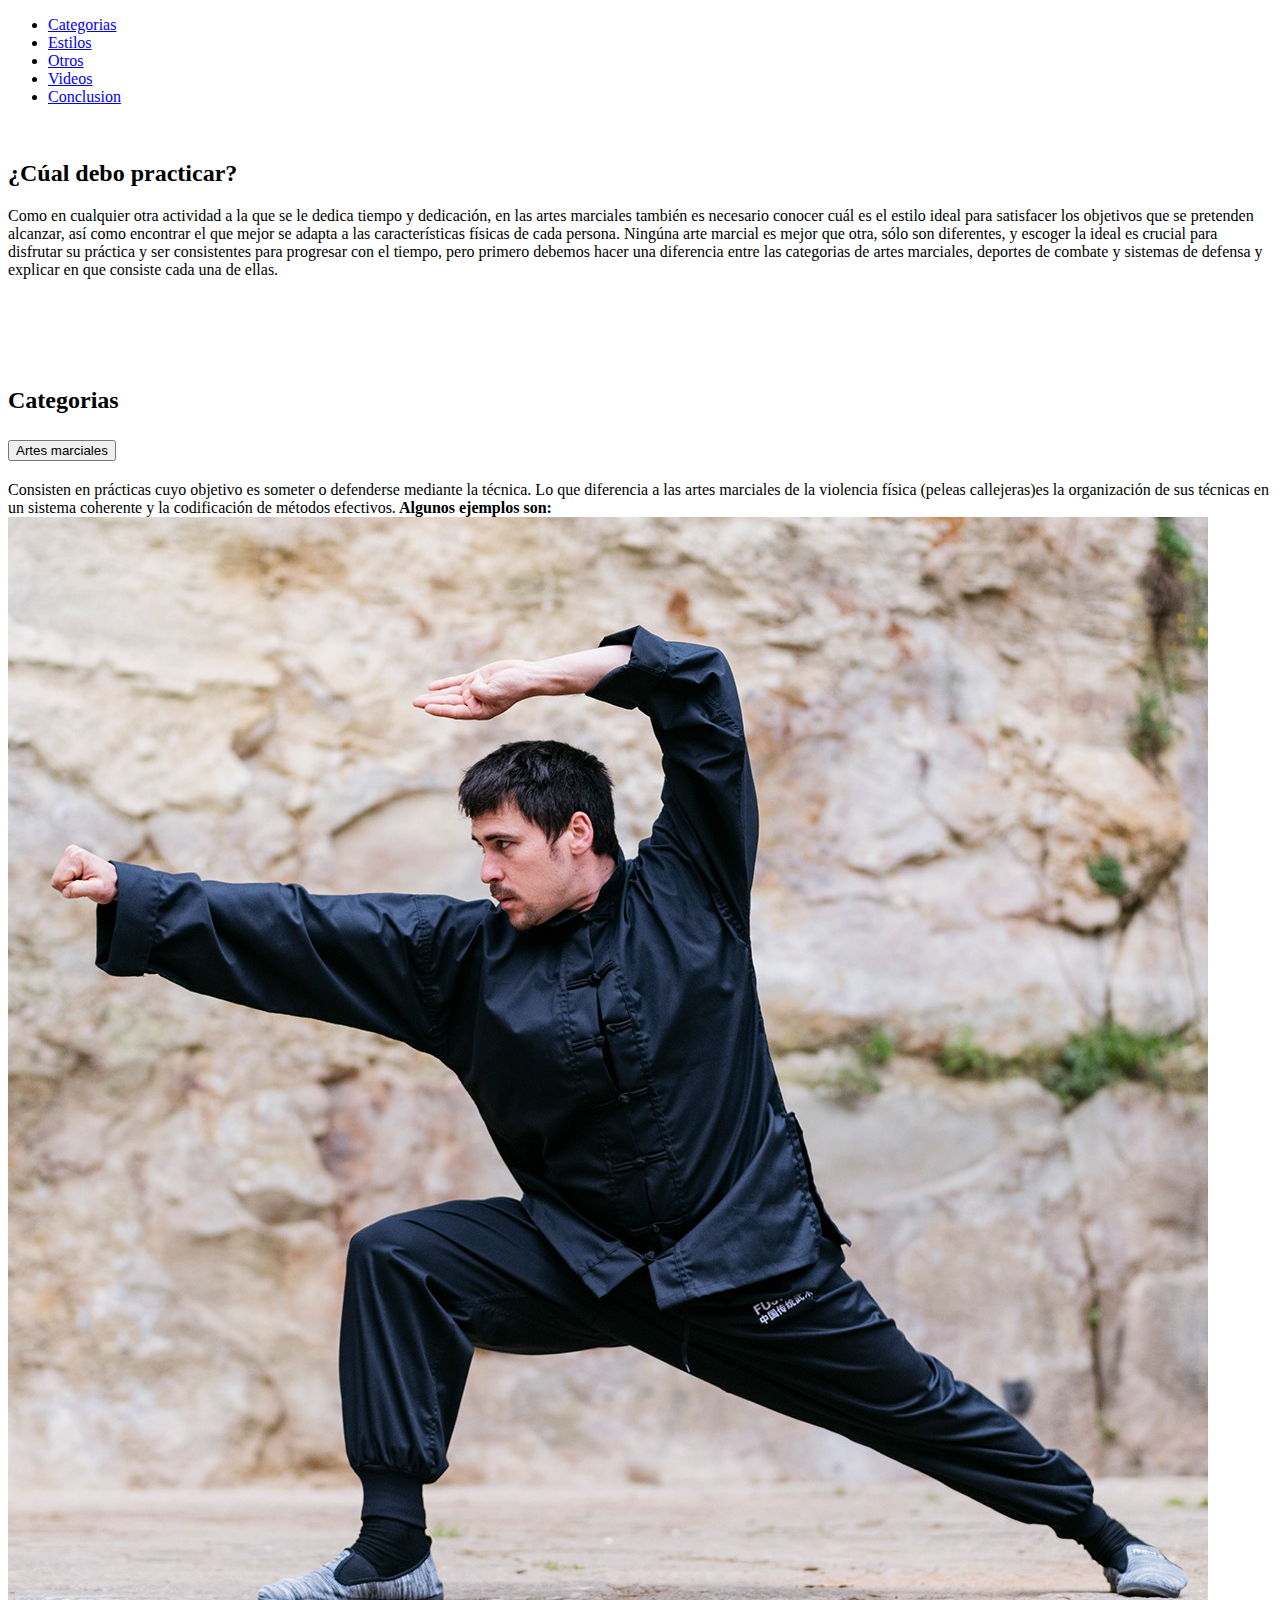
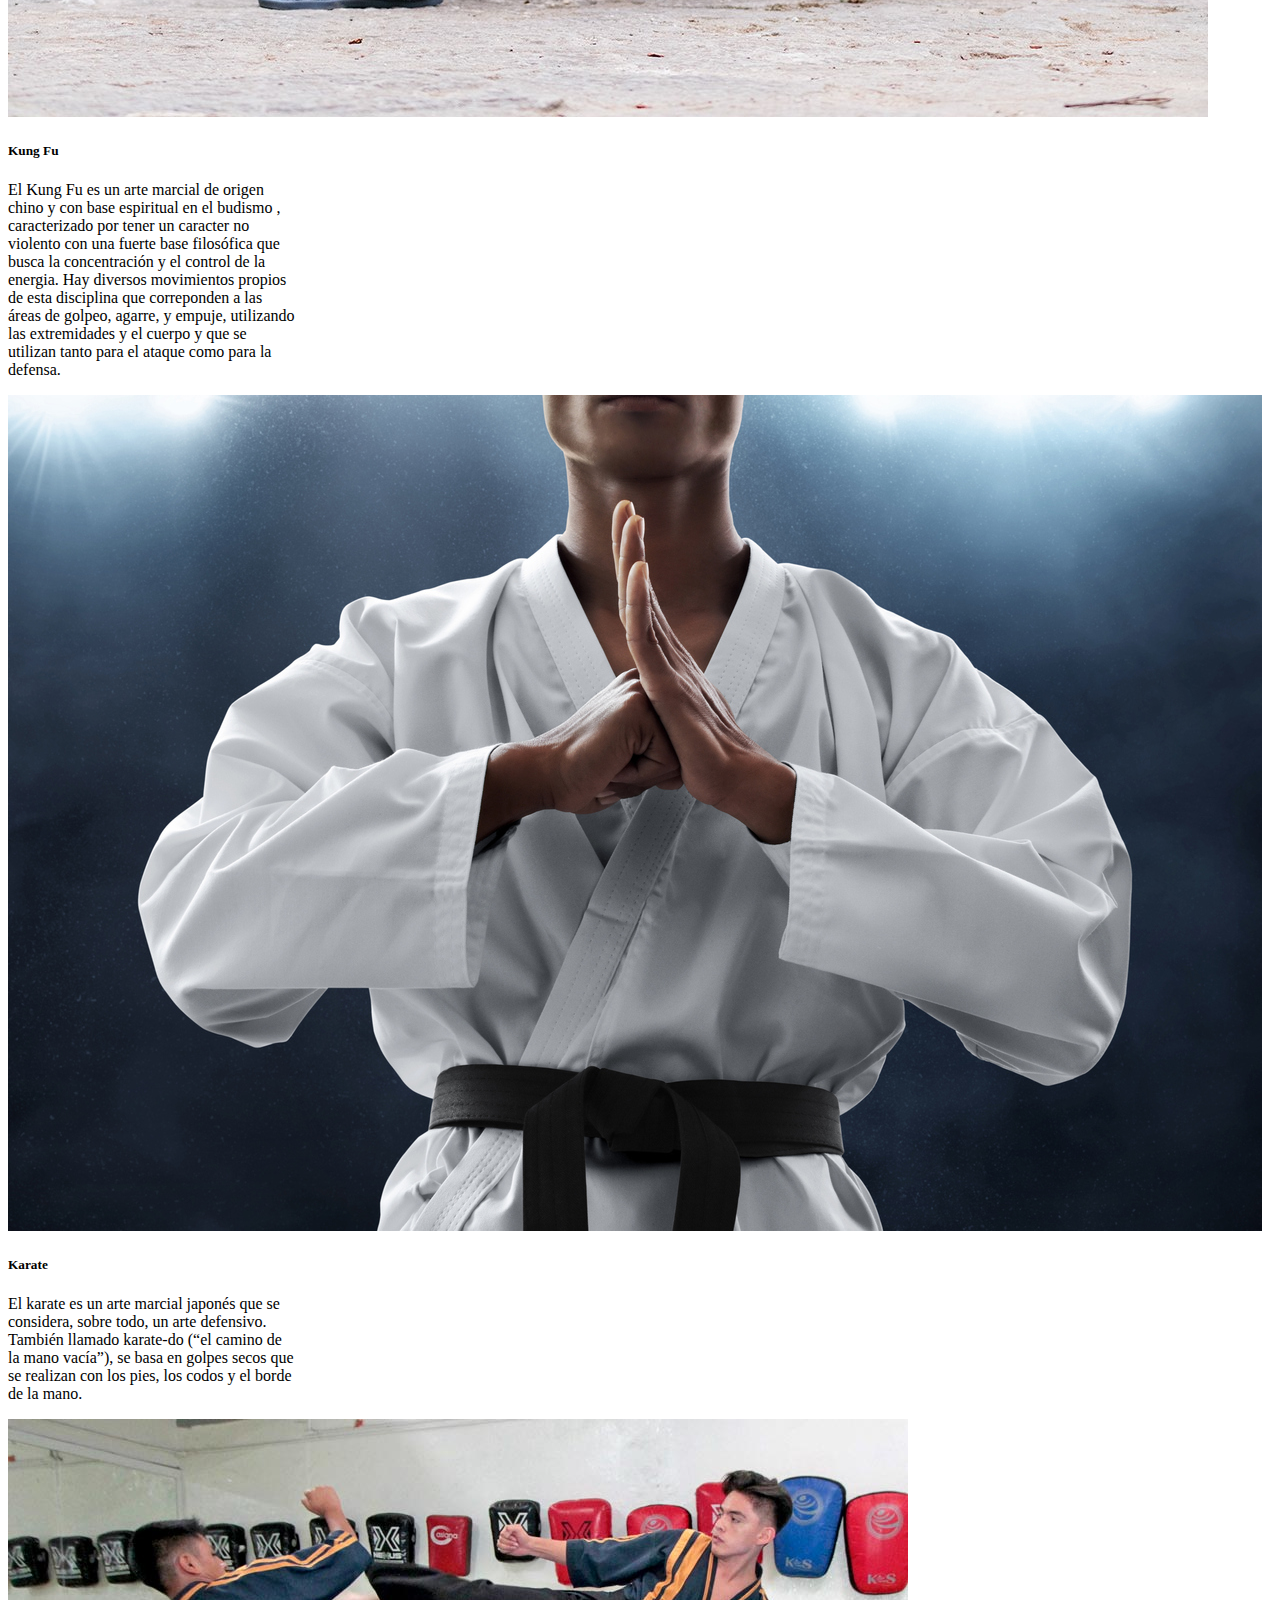
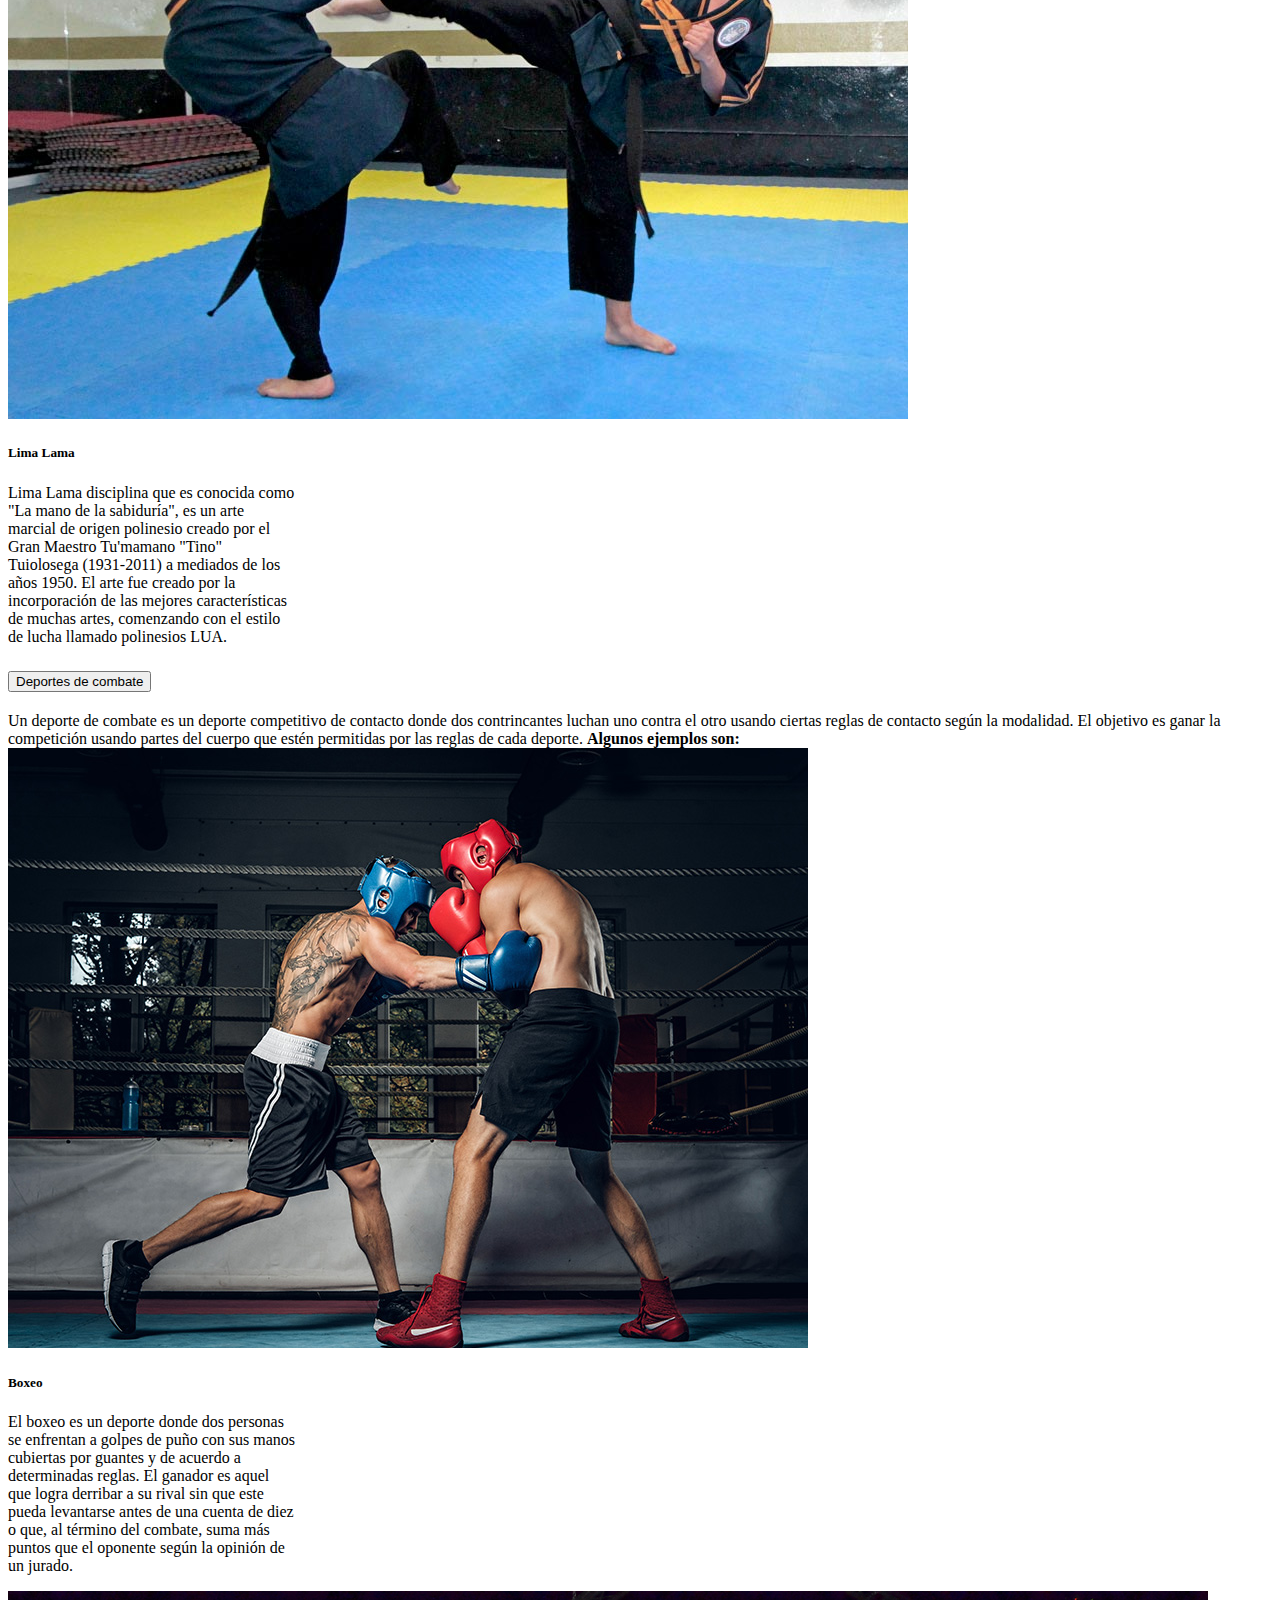
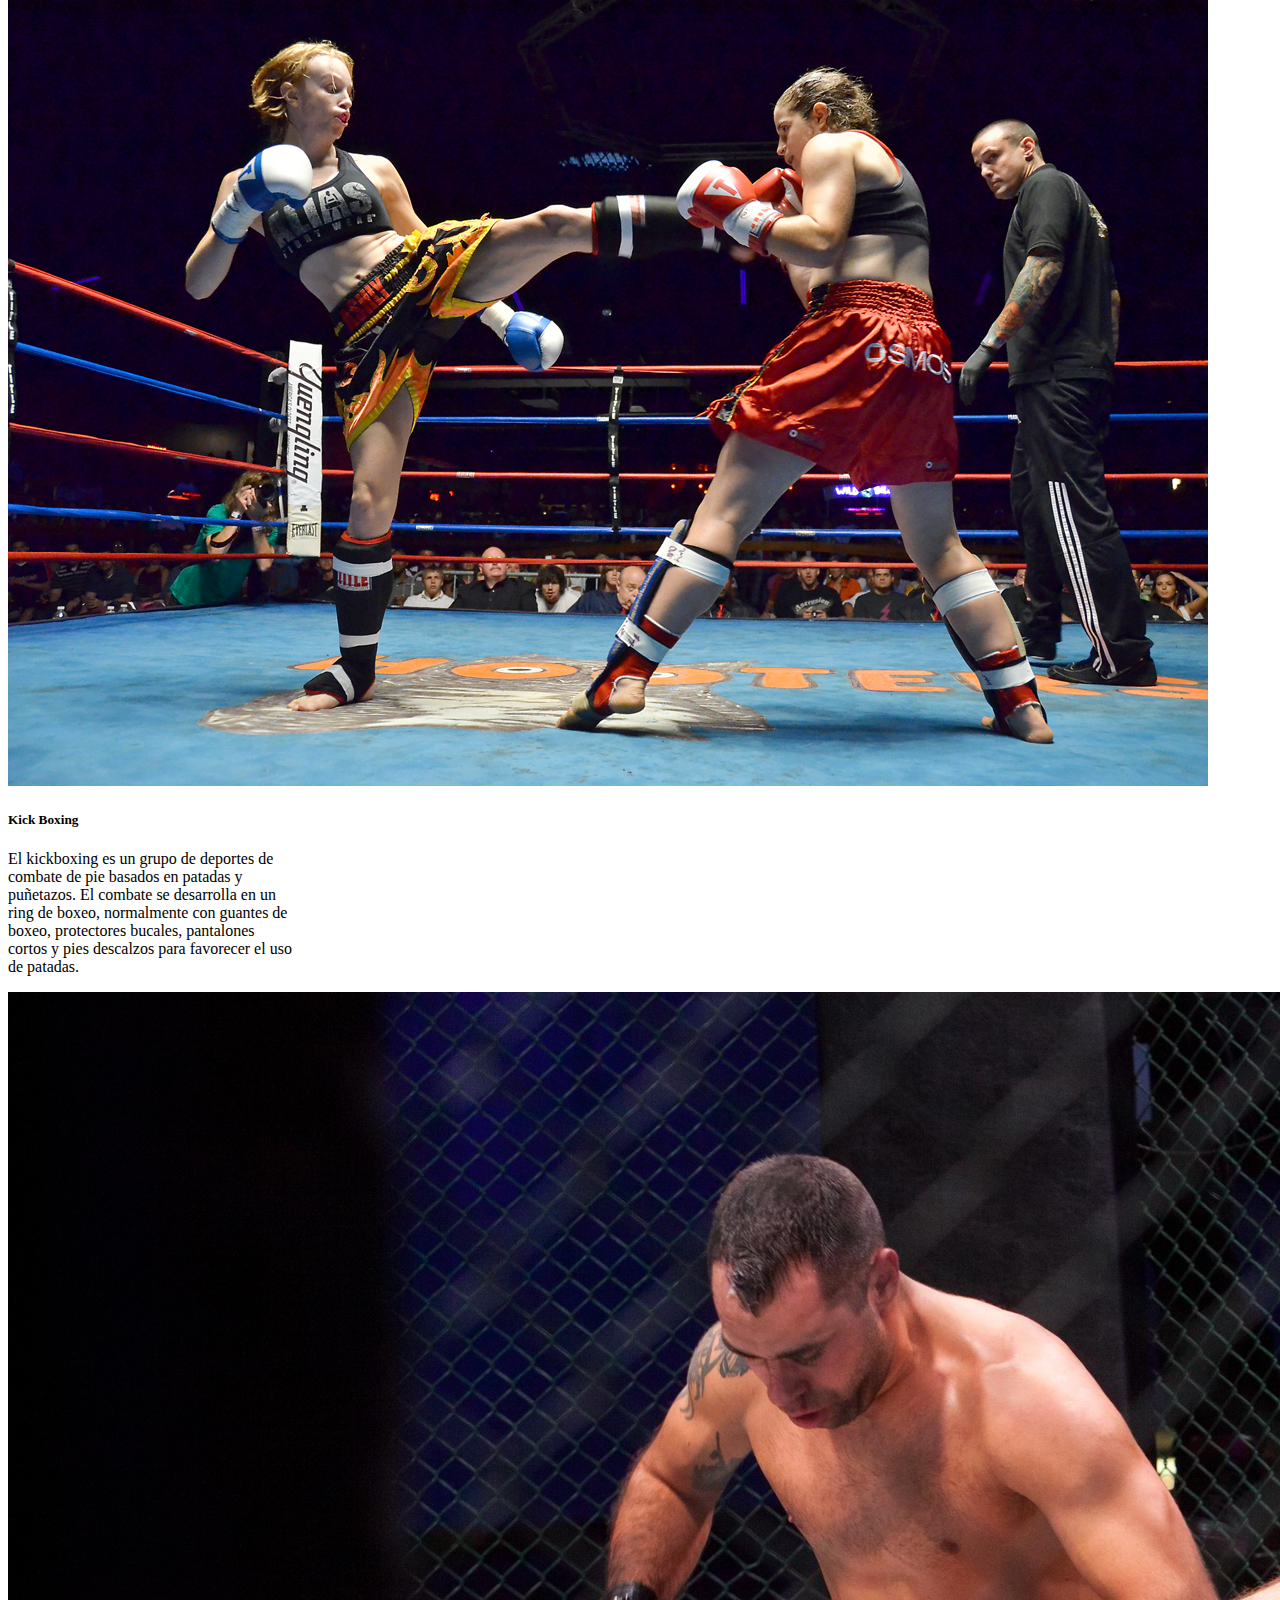
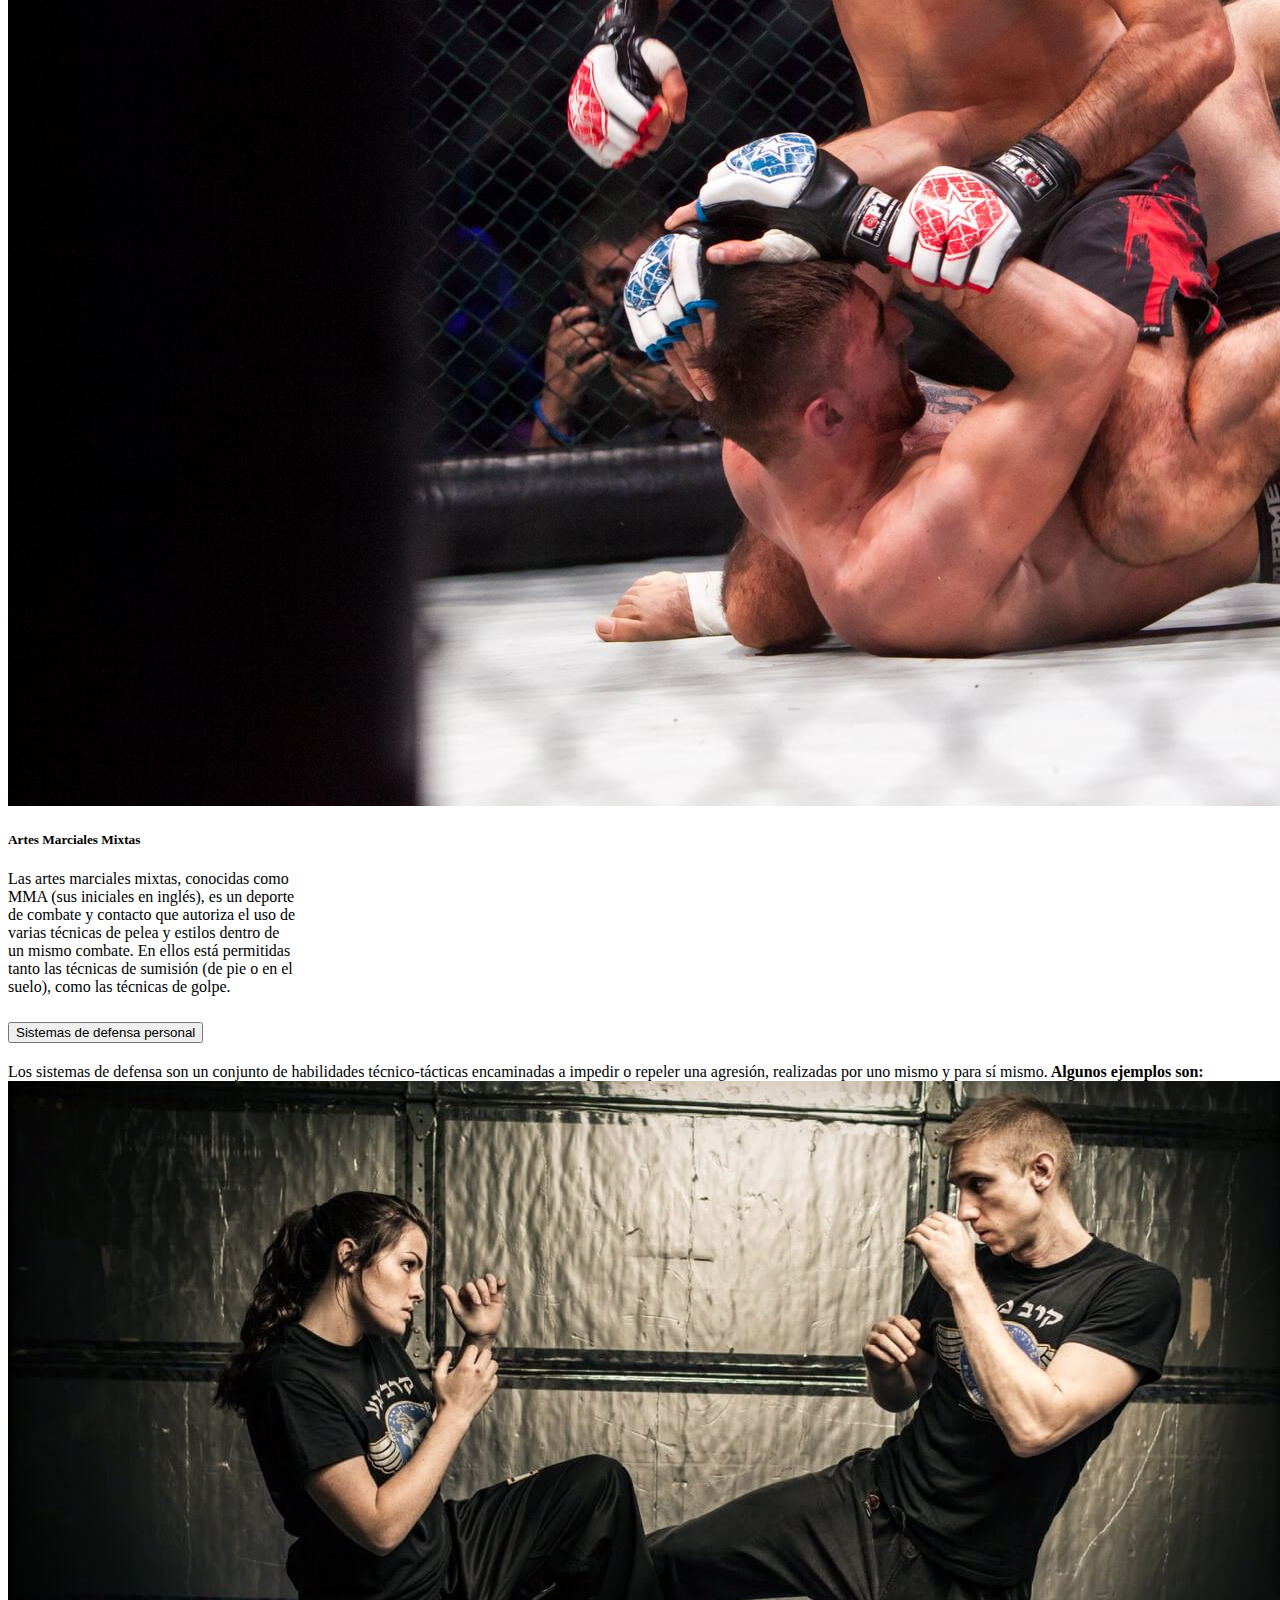
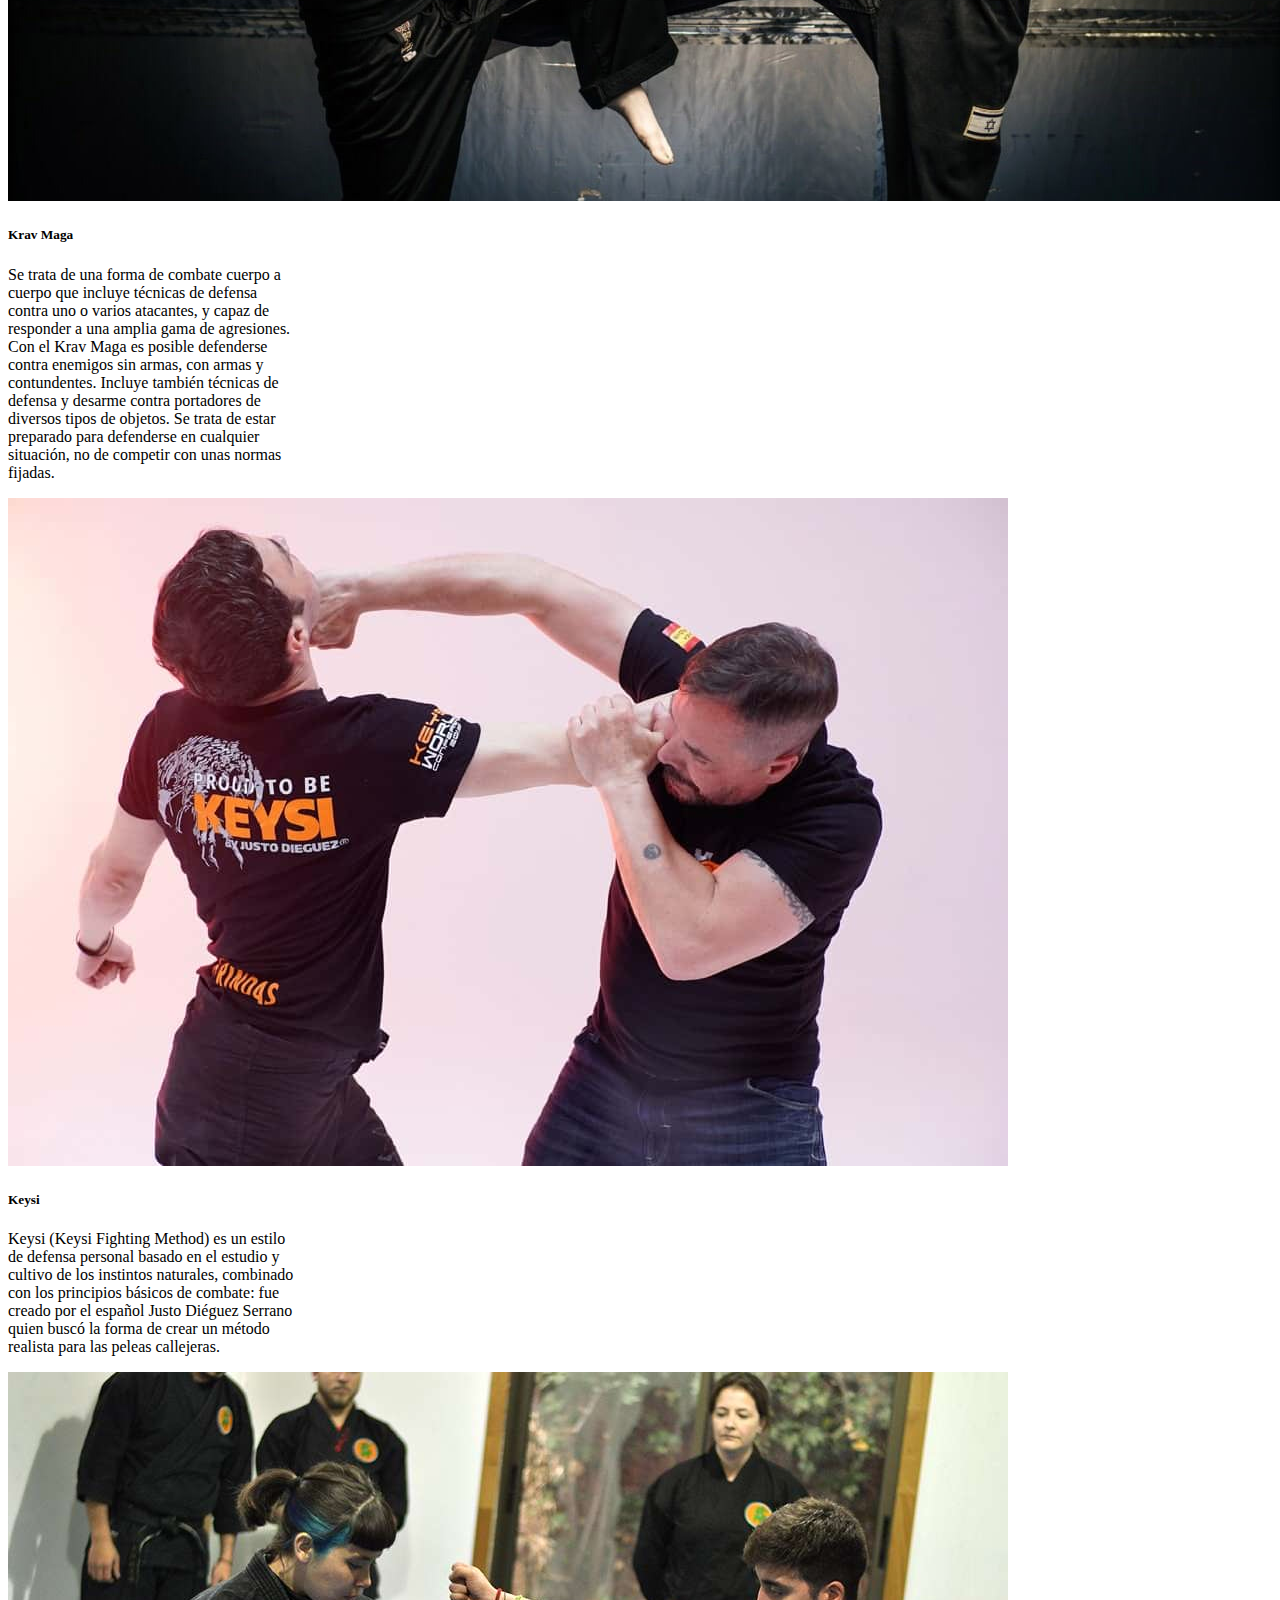
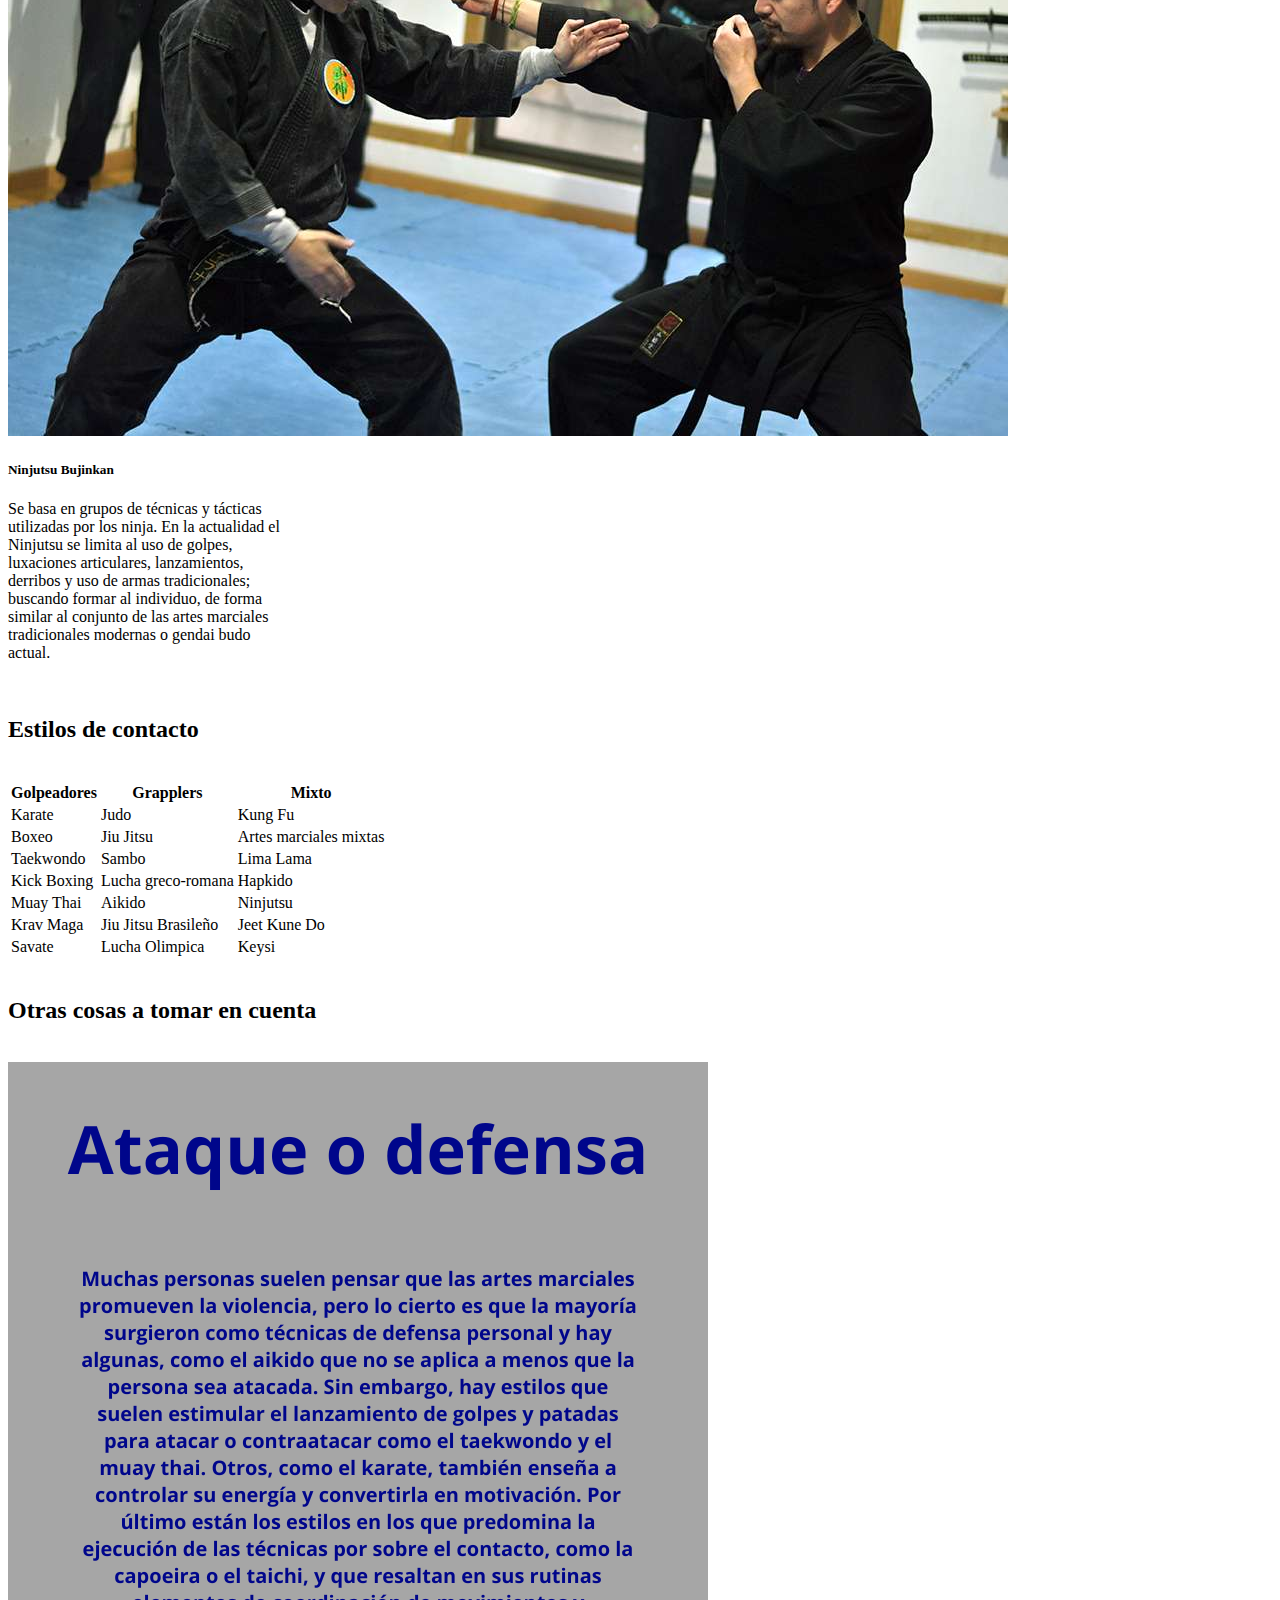
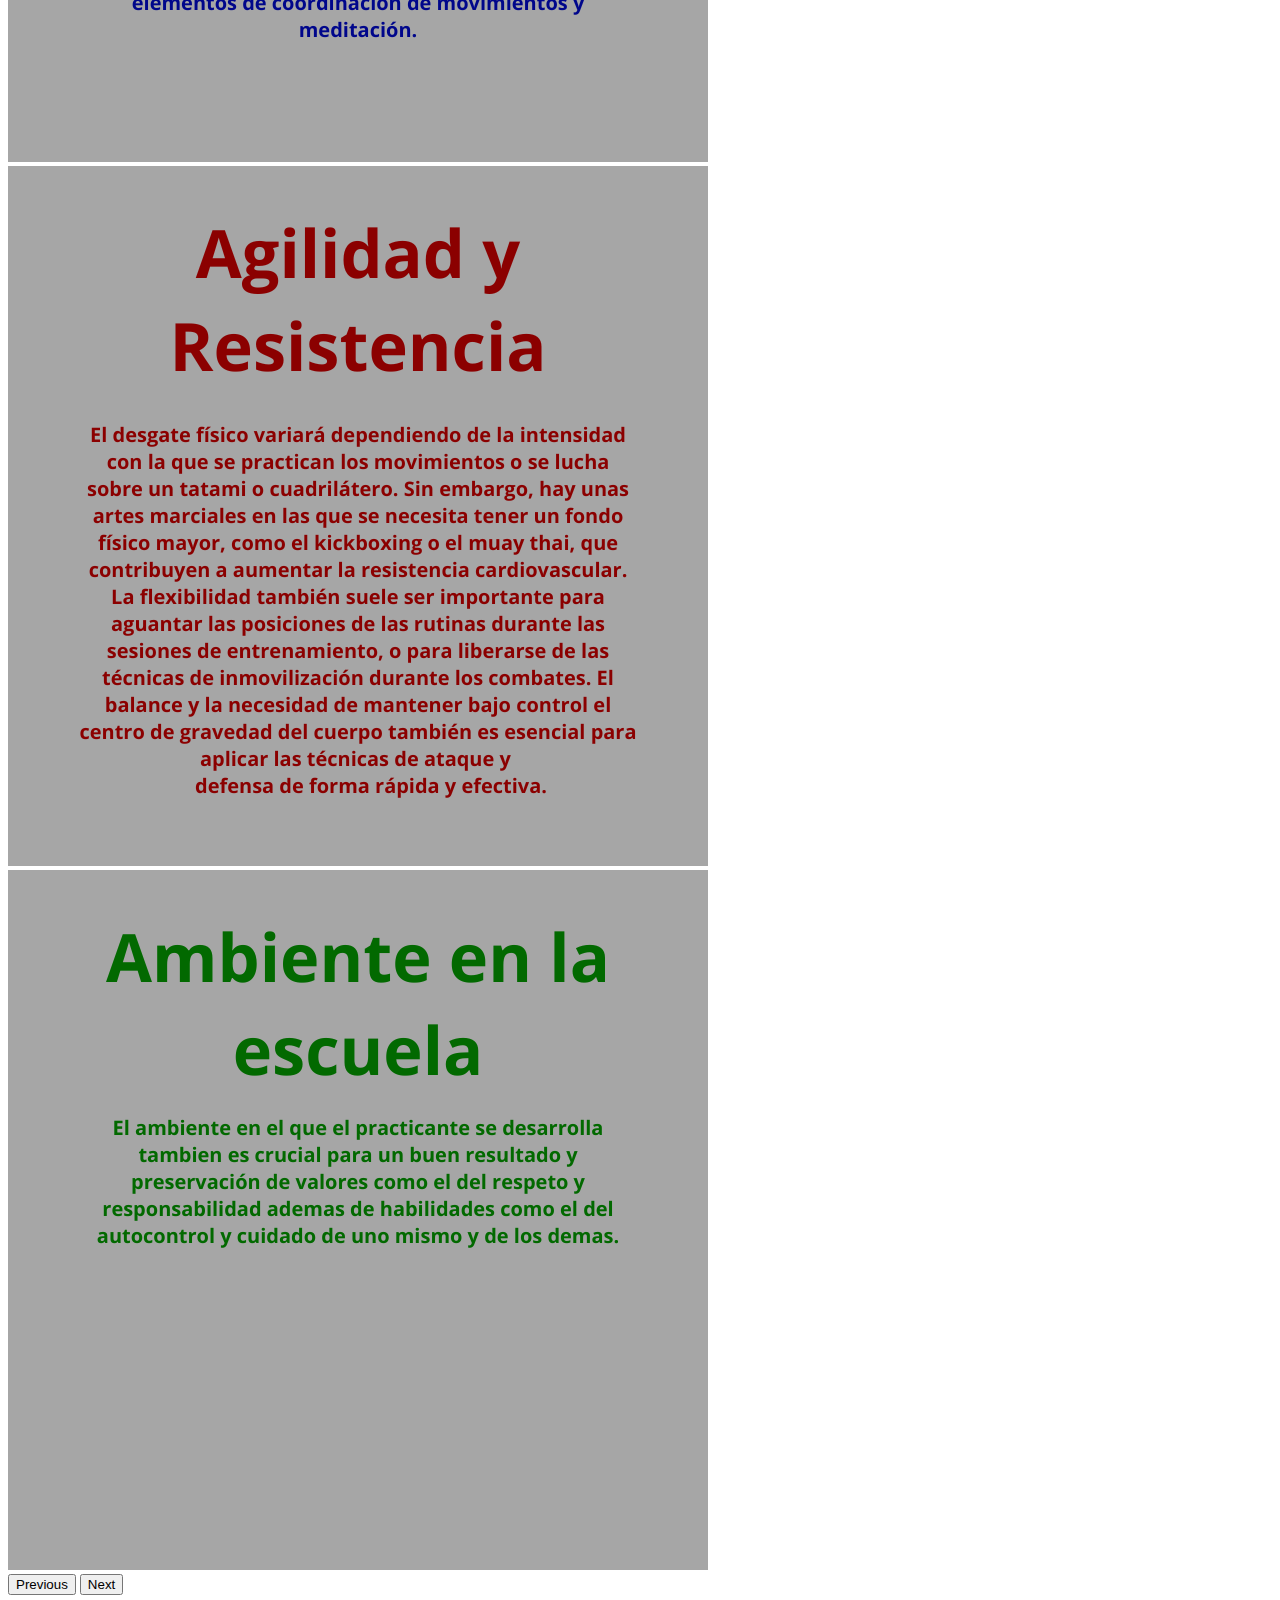
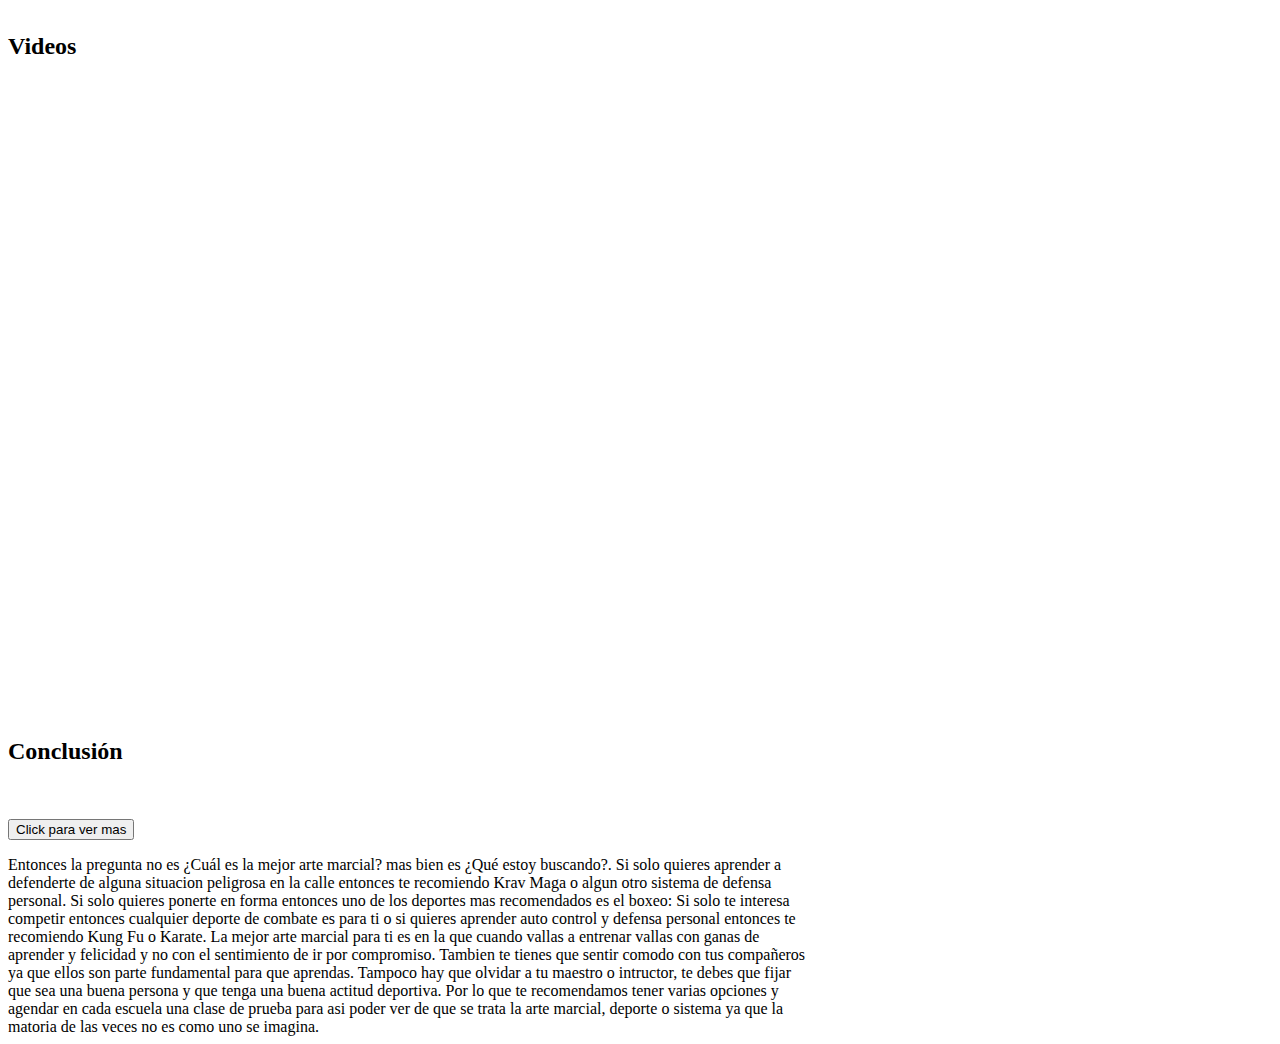
==== commit ef8437e9: "creo que ya esta" ====
--- a/Index.html
+++ b/Index.html
@@ -52,6 +52,7 @@
         </div>
       </nav>
     </header>
+    <br>
     <main>
       <section>
         <h2>¿Cúal debo practicar?</h2>
